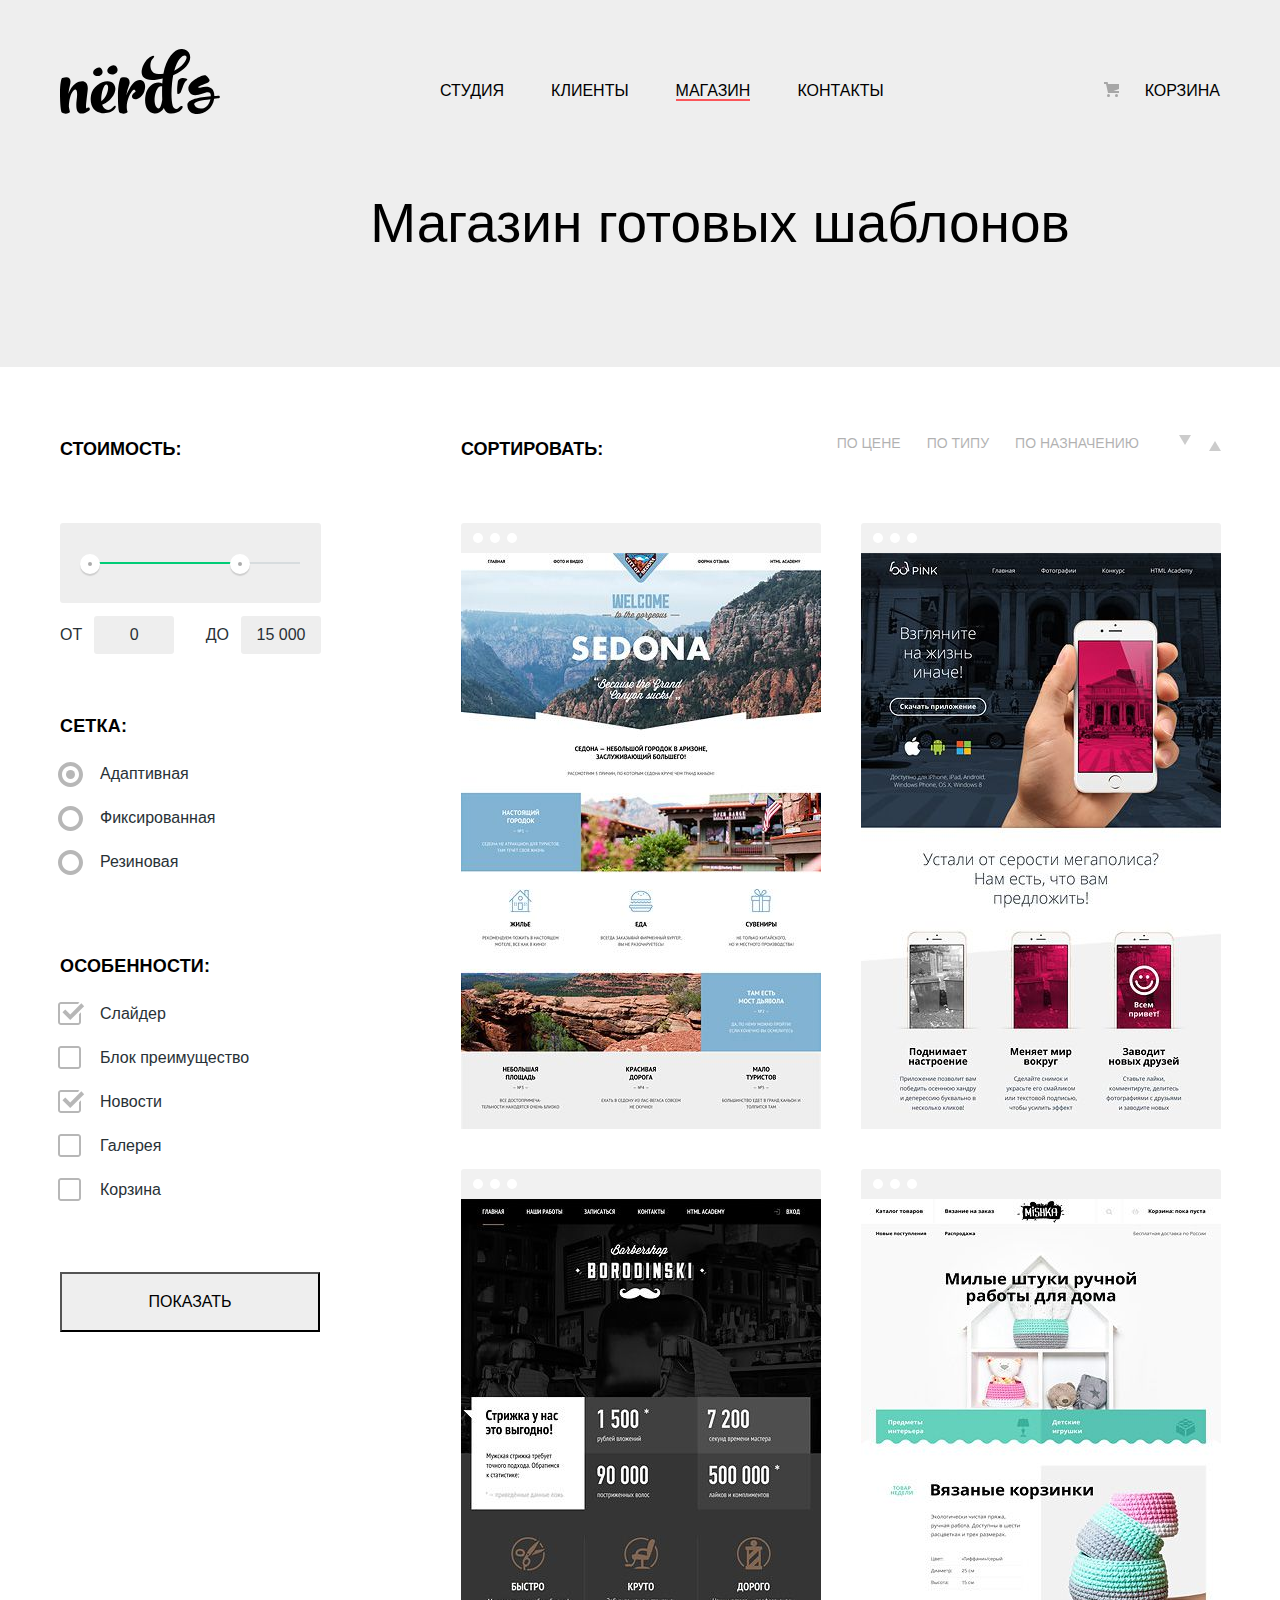
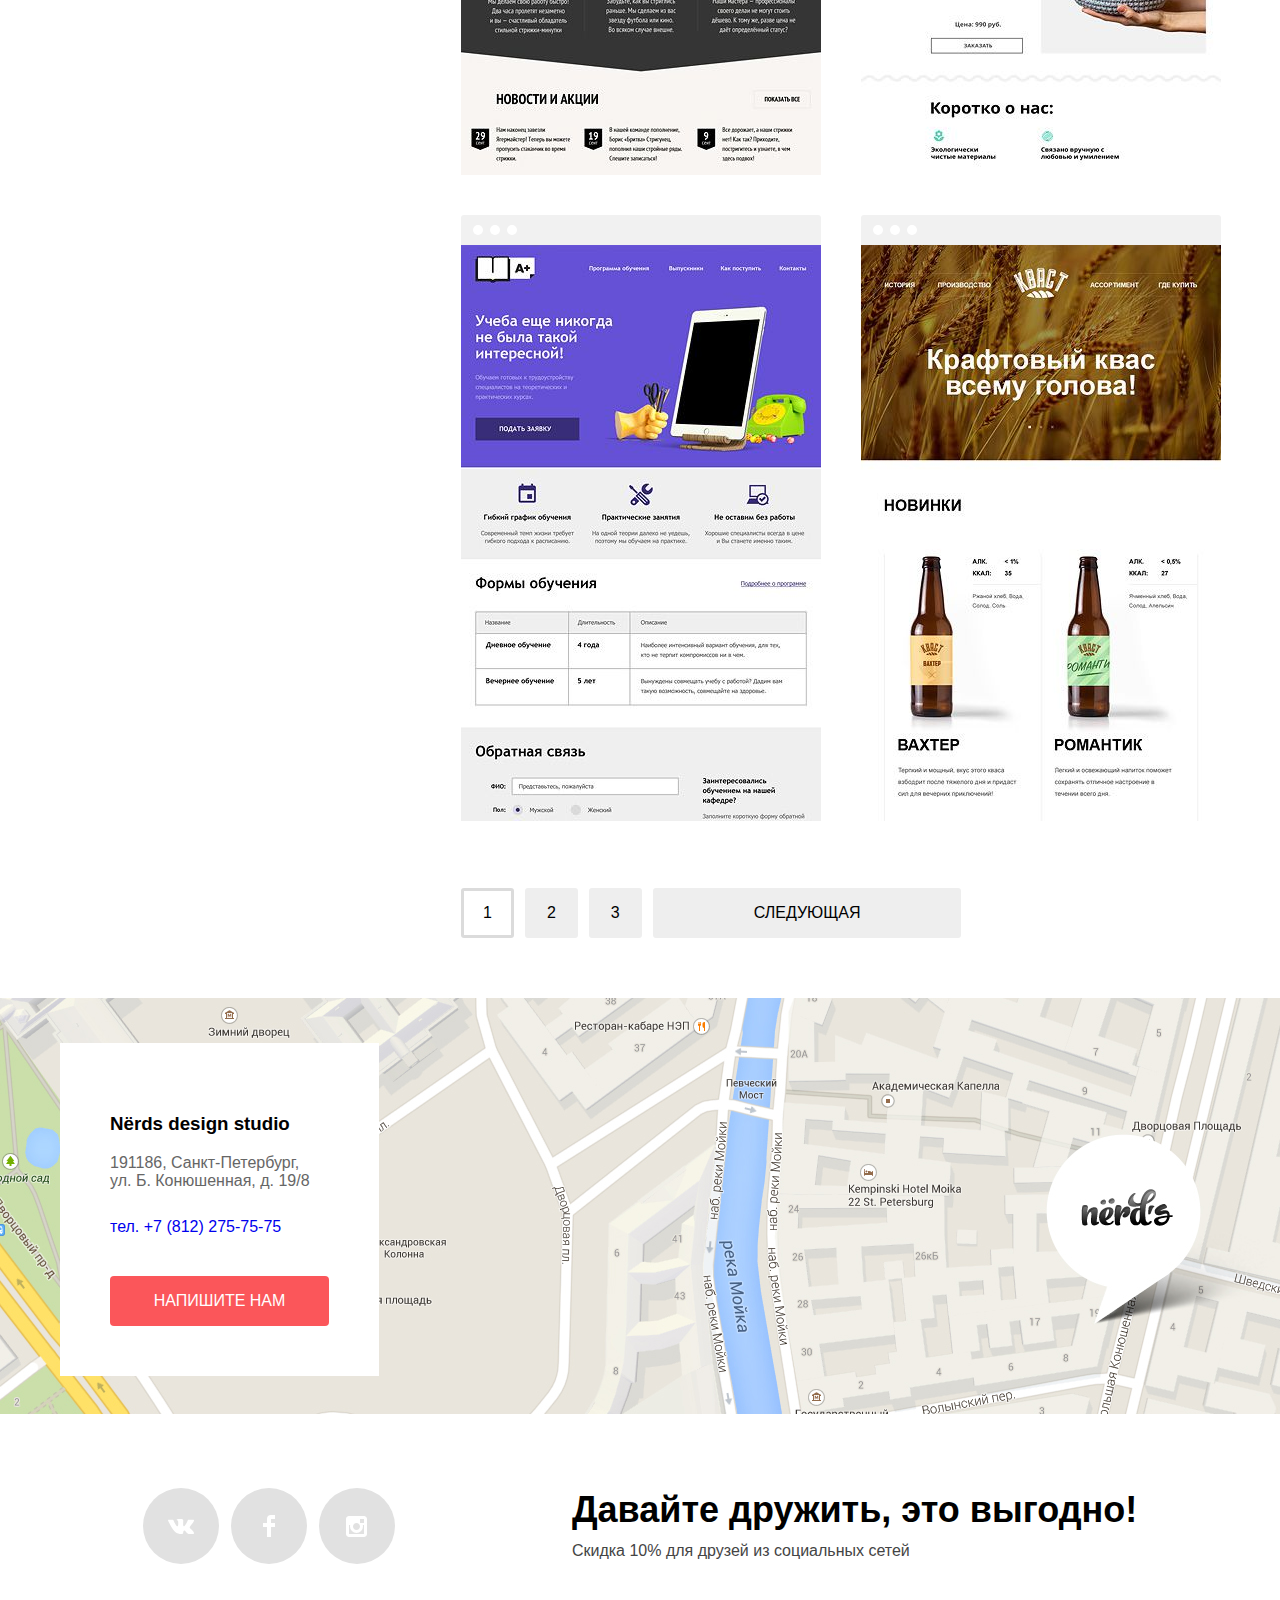
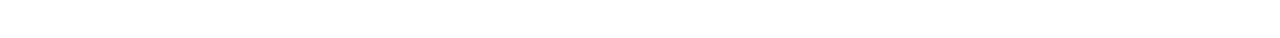
==== catalog.html @ e7845a6a "Добавила script" ====
<!DOCTYPE html>
<html lang="ru">
  <head>
    <meta charset="utf-8">
    <link rel="stylesheet" href="css/normalize.css">
    <link rel="stylesheet" href="css/styles.css">
    <title>HTML Academy: Нёрдс</title>
  </head>
  <body>
    <header class="main-header">
      <div class="container">
        <nav class="main-navigation">
          <a href="index.html" class="main-logo">
            <img class="logo" src="img/nerds-logo.svg" width="160" height="65" alt="Логотип Нердс">
          </a>
          <ul class="links">
            <li><a class="links-item" href="#">Студия</a></li>
            <li><a class="links-item" href="#">Клиенты</a></li>
            <li><a class="links-item-active">Магазин</a></li>
            <li><a class="links-item" href="#">Контакты</a></li>
          </ul>
          <a class="links-item cart" href="#">Корзина </a>
        </nav>
      </div>
    </header>
    
    <main>
    
      <div class="container-title">
        <div class="container">
        <h1 class="title">Магазин готовых шаблонов</h1>
        </div>
      </div>

      <section class="measure-section">
        <div class="container">
          
          <div class="measure">
            <form method="get" action="https://echo.htmlacademy.ru">
              <fieldset class="filter-item">
                <legend>Стоимость:</legend>
                <div class="range-filter">
                  <div class="range-controls">
                    <div class="scale">
                      <div class="bar"></div>
                    </div>
                    <div class="toggle toggle-min"></div>
                    <div class="toggle toggle-max"></div>
                  </div>
                  <div class="price-controls">
                    <label class="min-price">от<input name="min-price" type="text" value="0"></label>
                    <label class="max-price">до<input name="max-price" type="text" value="15 000"></label>
                  </div>
                </div>
              </fieldset>

            <form class="form" action="https://echo.htmlacademy.ru" method="post">
              <fieldset class="selection">
                <legend class="selection-title">Сетка:</legend>

                <ul>
                  <li class="filter-option">
                    <input type="radio" name="grid" value="adaptive" id="filter-adaptive" checked class="visually-hidden filter-input filter-input-radio">
                    <label for="filter-adaptive" class="grid selection-features">
                    Адаптивная</label>
                  </li>
                
                  <li class="filter-option">            
                    <input type="radio" name="grid" value="fixed" id="filter-fixed" class="visually-hidden filter-input filter-input-radio">
                    <label for="filter-fixed" class="grid selection-features">
                    Фиксированная</label>
                  </li>
                
                  <li class="filter-option">
                    <input type="radio" name="grid" value="rubber" id="filter-rubber" class="visually-hidden visually-hidden filter-input filter-input-radio">
                    <label for="filter-rubber" class="grid selection-features">
                    Резиновая</label>
                  </li>
                </ul>
              </fieldset>

              <fieldset class="selection">
                <legend class="selection-title">Особенности:</legend>
                
                <ul>
                  <li class="filter-option">
                    <input type="checkbox" name="feature" value="slider" id="filter-slider" class="visually-hidden filter-input filter-input-checkbox" checked>

                    <label for="filter-slider" class="features selection-features">Слайдер</label>
                  </li>
                
                  <li class="filter-option">
                    <input type="checkbox" name="feature" value="advantage" id="filter-advantage" class="visually-hidden filter-input filter-input-checkbox">
                    <label for="filter-advantage" class="features selection-features">Блок преимущество</label>
                  </li>
                  
                  <li class="filter-option">
                    <input type="checkbox" name="feature" value="news" id="filter-news" class="visually-hidden filter-input filter-input-checkbox" checked >
                    <label for="filter-news" class="features selection-features">Новости</label>
                  </li>

                  <li class="filter-option">
                    <input type="checkbox" name="feature" value="gallery" id="filter-gallery" class="visually-hidden filter-input filter-input-checkbox">
                    <label for="filter-gallery" class="features selection-features">Галерея</label>
                  </li>

                  <li class="filter-option">
                    <input type="checkbox" name="feature" value="cart" id="filter-cart" class="visually-hidden filter-input filter-input-checkbox">
                    <label for="filter-cart" class="features selection-features">Корзина</label>
                  </li>
                </ul>
                
              </fieldset> 
              <button class="form-button">Показать</button>
            </form>
          </div>

          <div class="site-cards">
            <div class="sort">
              <h2 class="selection-title">Сортировать:</h2>
              <div class="sort-links">
                
                <ul class="sort-features">
                  <li>по цене</li>
                  <li>по типу</li>
                  <li>по назначению</li>
                </ul>
                
                <ul class="arrow">
                  <li><a href="#" class="arrow-bottom" aria-label="Сортировка по убыванию"></a></li>
                  <li><a href="#" class="arrow-top" aria-label="Сортировка по возрастанию"></a></li>
                </ul>

              </div>
            </div>

            <h2 class="visually-hidden">Готовые шаблоны</h2>
            <div class="site-examples">
              <div class="site-examples-item">
                <img src="img/preview-sedona.jpg" width="360" height="576" alt="sedona">
                <div class="site-hover">
                  <a href="#">Sedona</a>
                  <p>Информационный сайт<br>
                  для туристов</p>
                  <button class="main-button" type="button">9 900 руб.</button>
                </div>
              </div>
              <div class="site-examples-item"> 
                <img src="img/preview-pink.jpg" width="360" height="576" alt="pink">
                <div class="site-hover">
                  <a href="#">Pink App</a>
                  <p>Продуктивный лендинг<br>
                  приложения для iOS и Android</p>
                  <button class="main-button" type="button">9 900 руб.</button>
                </div>
              </div>
              <div class="site-examples-item">
                <img src="img/preview-barbershop.jpg" width="360" height="576" alt="borodinski">
                <div class="site-hover">
                  <a href="#">Barbershop</a>
                  <p>Сайт салона красоты.<br>
                  Для мужчин, да.</p>
                  <button class="main-button" type="button">9 900 руб.</button>
                </div>
              </div>
              <div class="site-examples-item">
                <img src="img/preview-mishka.jpg" width="360" height="576" alt="mishka">
                <div class="site-hover">
                  <a href="#">Mishka</a>
                  <p>Интернет магазин<br>
                  вязанных игрушек</p>
                  <button class="main-button" type="button">9 900 руб.</button>
                </div>
              </div>
              <div class="site-examples-item">
                <img src="img/preview-aplus.jpg" width="360" height="576" alt="a+">
                <div class="site-hover">
                  <a href="#">A Plus</a>
                  <p>Лендинг курсов повышения<br>
                  квалификации</p>
                  <button class="main-button" type="button">9 900 руб.</button>
                </div>
              </div>
              <div class="site-examples-item">
                <img src="img/preview-kvast.jpg" width="360" height="576" alt="kvast">
                <div class="site-hover">
                  <a href="#">Кваст</a>
                  <p>Промо-сайт производителя<br>
                  крафтового кваса</p>
                  <button class="main-button" type="button">9 900 руб.</button>
                </div>
              </div>
            </div> 

            <ul class="pagination">
              <li class="page carrent"><a href="#1">1</a></li>
              <li class="page"><a href="#2">2</a></li>
              <li class="page"><a href="#3">3</a></li>
              <li class="page next"><a href="#next">Следующая</a></li>
            </ul>

          </div>       
                  
        </div>
      </section>

      <section class="map-section">                
        <div class="container">
          <div class="map-textbox">
            <h3>Nёrds design studio</h3>
            <p>191186, Санкт-Петербург,<br> 
                ул. Б. Конюшенная, д. 19/8</p>
            <a href="#" >тел. +7 (812) 275-75-75</a>
            <a class="main-button login-link" href="#">Напишите нам</a>
          </div>
        </div>
      </section>
    
    </main>

    <footer>
      <div class="container">
        <div class="bottom-footer">
          <ul class="footer-icon">
            <li>
              <a href="#" aria-label="Вконтакте">
                <img src="img/vk-icon.svg" width="26" height="15" alt="Vkontake">
              </a>
            </li>
            <li>
              <a href="#" aria-label="Фейсбук">
                <img src="img/fb-icon.svg" width="12" height="22" alt="Facebook">
              </a>
            </li>
            <li>
              <a href="#" aria-label="Инстаграм">
                <img src="img/insta-icon.svg" width="21" height="21" alt="instagram">
              </a>
            </li>
          </ul>
          <div class="footer-text">
            <h2>Давайте дружить, это выгодно!</h2>
            <p>Скидка 10% для друзей из социальных сетей</p>
          </div>
        </div>
      </div>
    </footer>
    <div class="popup">
      <div class="popup-top">
        <p>Напишите нам</p>
        <a href="#" class="close-cross-button"></a>
        <span class="visually-hidden">Закрыть<span>
      </div>
      <form class="popup-form" action="https://echo.htmlacademy.ru" method="post">
        <div>
          <label for="user-name">Ваше имя:</label>
          <input class="popup-field name" id="user-name" type="text" name="name" placeholder="Имя Фамилия" required>
        </div>
        <div>
          <label for="user-email">Ваш e-mail:</label>
          <input class="popup-field email" id="user-email" type="email" name="email" placeholder="email@example.com" required>
        </div>
        <div>
          <label for="user-text">Текст письма:</label>
          <textarea class="popup-field text" name="comment" id="user-text" rows="5" placeholder="В свободной форме" required></textarea>
        </div>
        <button type="submit"class="main-button">Отправить</button>
      </form>      
    </div>
  </body>
  <script src="js/script.js"></script>
</html>
---- css/styles.css ----
@font-face {
  font-family: "Roboto";
  src: url("fonts/roboto.woff2") format("woff2");
  src: url("fonts/roboto.woff") format("woff");
  font-weight: normal;
  font-style: normal;
}

@font-face {
  font-family: "Roboto";
  src: url("fonts/robotomedium.woff2") format("woff2");
  src: url("fonts/robotomedium.woff") format("woff");
  font-weight: 500;
  font-style: normal;
}

@font-face {
  font-family: "Roboto";
  src: url("fonts/robotobold.woff2") format("woff2");
  src: url("fonts/robotobold.woff") format("woff");
  font-weight: bold;
  font-style: normal;
}

body {
  font-family: "Roboto", Arial, sans-serif;
  font-size: 16px;
  line-height: 24px;
  color: #000000;
  background-color: #ffffff;  
}

html { 
  box-sizing: border-box; 
}

*, *::before, *::after { 
  box-sizing: inherit; 
}

a {
  text-decoration: none
}

.main-header {
  background-color: #eeeeee;
  margin: 0 auto; 
}

.main-navigation {
  color: #000000;  
  text-transform: uppercase;
  font-weight: 500;
  display: flex;
  justify-content: space-between;
  padding-top: 49px;
  line-height: 30px;
  width: 1160px;
  margin: 0 auto;
  align-items: center;
}

.main-navigation li {
  list-style: none;
}

.main-logo {  
  width: 160px;
  height: 65px;
} 

.logo:hover,
.logo:focus {
  opacity: 0.8;
}

.logo:active {
  opacity: 0.3;
}

.links {
  display: flex;
  justify-content: space-between;
  flex-wrap: wrap;
  padding: 0;
  margin: 0 30px;
  
}

.links li {
  padding: 26px 0px 8px;
  align-items: center;
}

.links li:not(:last-child) {
  padding-right: 47px;
}

.links-item {
  color: #000000;
}

.links-item:hover{
  color: #fb565a;
}

.links-item:active {
  color: rgba(0, 0, 0, 0.3);
}

.links-item-active {
  border-bottom: 2px solid #fb565a;
  color: inherit;
}

.cart {
  padding:26px 0 8px 41px;
  position: relative;

}

.cart::before {
  position: absolute;
  content: "";
  width: 15px;
  height: 15px;
  background-image: url(../img/cart-icon.svg);
  background-repeat: no-repeat;
  top: 32px;
  left: 0px;
}

.container {
  margin: 0 auto;
  width: 1160px;
}

.slider-background {
  background-color: #eeeeee;
}

.slider-section {
  display: block;
  width: 1160px;
  margin: 0 auto;
  margin-bottom: 80px;
  position: relative;
}

.slider-controls label {
  display: inline-block;
  width: 18px;
  height: 18px;
  margin-right: 17px;

  vertical-align: top;

  background-color: transparent;
  border: 10px solid #ffffff;
  border-radius: 50%;
  cursor: pointer;
  position: relative;
}

.slider-controls label::after {
  content: "";

  position: absolute;
  top: -5px;
  left: -5px;

  width: 10px;
  height: 10px;

  background-color: transparent;
  border: 3px solid #c1c1c1;
  border-radius: 50%;
}

.slider-controls {
  position: absolute;
  bottom: 92px;
  left: 500px;
  z-index: 20;
  
  font-size: 0;
}

.slide {
  display: none;
}

#product-1:checked ~ .slider-background #slide1,
#product-2:checked ~ .slider-background #slide2,
#product-3:checked ~ .slider-background #slide3 {
  display: block;
}

.slider-description {
  padding-top: 67px;
}

.slider-box {
  display: flex;
  padding-top: 85px;
}

.slider-title {
  color: #000000;  
  font-weight: 500;
  font-size: 55px;
  line-height: 55px;
  padding: 0px;
  margin: 0px;
}

.slider-title.phone {
  width: 376px;
}

.slider-title.pc {
  width: 515px;
}

.slider-title.gadget {
  width: 408px;
}

.slider-text {
  color: #283136;
  padding-top: 28px;
  padding-bottom: 35px;
  margin: 0px;
}

.slider-text.phone {
  width: 361px;
}

.slider-text.pc {
  width: 409px;
}

.slider-text.gadget {
  width: 343px;
}

.main-button {
  font-weight: 500;
  display: inline-block;
  padding: 16px 39px;
  line-height: 18px;
  background-color: #fb565a;
  text-transform: uppercase;
  color: white;
  border-radius: 4px;
  text-align: center;
}

.site-hover .main-button {
  border-radius: 4px;
}

.slider-box a {
  background-color: #fb565a;
}

.slider-box a:hover,
.slider-box a:focus {
  background-color: #e74246;
}

.slider-box a:active {
  background-color: #d7373b;
  color: rgba(255, 255, 255, 0.3);
  box-shadow: 0 3 0 0 rgba(0, 1, 1, 0.1);
}

.goods {
  display: flex;
  justify-content: space-between;
  padding: 0;
  width: 1160px;
  margin: 0 auto;
}

.web-sites,
.app,
.presentation {
  width: 300px;
}

.goods-image {
  margin-bottom: 26px;
}

.goods li {
  list-style-type: none;
}

.goods-title {
  font-weight: bold;
  font-size: 24px;
  line-height: 30px;
  text-transform: uppercase;
  margin: 0;
}

.goods-text {
  color: #283136;
  padding: 20px 40px 0px 0px;
  margin: 0;
  padding-bottom: 35px;
}

.goods a {
  font-weight: 500;
  line-height: 18px;
  text-align: center;
  color:#ffffff;
  text-transform: uppercase;
  margin-bottom: 35px;
}

.web-sites a {
  background-color: #fb565a;
}

.web-sites a:hover,
.web-sites a:focus {
  background-color: #e74246;
}

.web-sites a:active {
  background-color: #d7373b;
  color: rgba(255, 255, 255, 0.3);
  box-shadow: 0 3 0 0 rgba(0, 1, 1, 0.1);
}

.app a {
  background-color: #00ca74;
}

.app a:hover,
.app a:focus {
  background-color: #00bc6c;
}

.app a:active {
  background-color: #00aa62;
  color: rgba(255, 255, 255, 0.3);
  box-shadow: 0 3 0 0 rgba(0, 1, 1, 0.1);
}

.presentation a {
  background-color: #efc84a;
}

.presentation a:hover,
.presentation a:focus {
  background-color: #eab534;
}

.presentation a:active {
  background-color: #e5a722;
  color: rgba(255, 255, 255, 0.3);
  box-shadow: 0 3 0 0 rgba(0, 1, 1, 0.1);
}

.visually-hidden:not(:focus):not(:active) {
  position: absolute;
  width: 1px;
  height: 1px;
  margin: -1px;
  border: 0;
  padding: 0;
  white-space: nowrap;
  clip-path: inset(100%);
  clip: rect(0 0 0 0);
  overflow: hidden;
}

.about {
  display: flex;
  justify-content: space-between;
  padding: 80px 0px;
  width: 1160px;
  margin: 0 auto;
}

.about-text {
  width: 650px;
}

.about-text h3 {
  font-size: 45px;
  line-height: 45px;
  font-weight: 500;
  margin: 0px;
  padding-bottom: 35px;
  padding-top: 40px;
}

.about-text p {
  color: #283136;
  width: 614px;
  margin: 0px;
  padding-bottom: 47px;
}

.about-text h4 {
  margin: 0;
  font-weight: bold;
  text-transform: uppercase;
}
.order {
  padding: 0;
  margin:0;
}

.order li {
  list-style-type: none;
  padding-top: 30px;
  margin: 0;
  align-items: center;
}

.line li {
  display: flex;
}
.order li:before {
  content: "";
  width: 25px;
  height: 2px;
  background: #fb565a;
  margin-right: 10px;
}

.about-numbers {
  width: 360px;
}

.about-numbers img {
  margin-bottom: 41px;
}

.about-numbers p {
  font-weight: bold;
  text-align: center;
  text-transform: uppercase;
  margin: auto;
  margin-bottom: 49px;
}

.table-values td {
  font-weight: bold;
  font-size: 35px;
  line-height: 45px;
  padding-right: 25px;
  padding-bottom: 27px;
}

.table-features td {
  line-height: 18px;
  color: #283136;
}

.partners {  
  width: 1160px;
  margin: 0 auto;
  margin-bottom: 80px;
  position: relative;
}

.partners-links {
  height: 180px;
  display: flex;
  justify-content: space-between;
  align-items: center;
  padding: 0px 43px 0px 31px;
  border-top: 2px solid rgba(0, 0, 0, 0.1);
  border-bottom: 2px solid rgba(0, 0, 0, 0.1);
}

.partners-links a {
  opacity: 0.2;
  position: relative;
}

.partners-links a:hover,
.partners-links a:focus {
  opacity: 1;
}

.partners-links a:active {
  opacity: 0.1;
}

.partners-links a:not(:first-child):before {
  content: "";

  position: absolute;
  top: 20px;
  left: -45px;

  width: 2px;
  height: 52px;

  background-color: rgba(0, 0, 0, 0.4);
}


footer {
  margin: 0 auto;
  position: relative;
}

.map-section {
  position: relative;
  height: 416px;
  background: url(../img/map.jpg) no-repeat;
  background-size: cover;
}

.map-section .container {
  position: relative;
}

.map-section img { 
  width: 100%;
  height: auto;
}

.map-textbox {
  position: absolute;
  top: 45px;
  padding: 50px 50px;
  background-color: white;
  width: 319px;
}

.map-textbox .main-button {
  width: 100%;
}

/*.map-section img:last-of-type{
  position: absolute;
  top: 2450px;
  left: 800px;*/
}

.map-textbox h3 {
  font-size: 18px;
  line-height: 30px;
  font-weight: bold;
  text-transform: uppercase;
  margin: 0px;
  padding-bottom: 32px;
}

.map-textbox p {
  line-height: 18px;
  margin: 0px;
  color: #666666;
  padding-bottom: 25px;
}

.map-textbox a:last-of-type {
  margin-top: 37px;
}

.bottom-footer {
  display: flex;
  justify-content: space-around;
  width: 1160px;
  margin: 0 auto;
}

.footer-icon {  
  list-style: none;
  padding: 0;
  margin: 0;
  display: flex;
  align-items: center;
}

.footer-icon li { 
  height: 76px;
  width: 76px; 
  background-color: #e1e1e1;
  margin-right: 12px;
  border-radius: 50%;
  justify-content: center;
  align-items: center;
}

.footer-icon a {
  display: flex;
  justify-content: center;
  align-items: center;
  padding: 0;
  margin: 0;
  height: 76px;
  width: 76px;
}

.footer-icon li:hover,
.footer-icon li:focus {
  background-color: #e74246;
}

.footer-icon li:active {
  background-color: #d7373b;
  box-shadow: 0 3 0 0 rgba(0, 1, 1, 0.1);
}

.footer-icon img:active {
  opacity: 0,3;
}

.footer-text {
  text-align: left;
  align-self: center;
}

.footer-text h2 {
  font-size: 36px;
  line-height: 36px;
  font-weight: bold;
  padding: 78px 0px 12px;
  margin: 0;
}

.footer-text p {
  line-height: 22px;
  color: #444444;
  padding-bottom: 76px;
  margin: 0;
}

.popup {
  position: fixed;
  right: 0px;
  bottom: 950px;
  background-color: #ffffff;
  width: 960px;
  height: 590px;
  padding: 73px 100px 0px;
  margin: 0 auto;
  position: relative;
  box-shadow: 0px 20px 40px rgba(0, 1, 1, 0.75);
  display: none;
}

.popup-top {
  display: flex;
  justify-content: space-between;
}

.close-cross-button::before {
  position: absolute;
  content: "";
  top: 78px;
  left: 849px;
  width: 21px;
  height: 21px;
  background-image: url("../img/close-cross.svg");
  background-repeat: no-repeat;
  opacity: 0.3;
}

.close-cross-button:hover::before,
.close-cross-button:focus::before {
  opacity: 1;
}

.close-cross-button:active::before {
  opacity: 0.1;
}

.popup-form {
  display: flex;
  flex-wrap: wrap;
  flex-direction: row;
}

.popup-form label {
  display: block;
}

.popup p {
  font-weight: 500;
  font-size: 45px;
  line-height: 45px;
  padding-bottom: 49px;
  margin: 0;
}

.popup label {
  font-weight: bold;
  line-height: 18px;
}

.popup-field {
  color: #444444;
  line-height: 18px;
  border: 2px solid #d7dcde;
  padding: 16px;
}

.popup-field::placeholder {
  color: rgba(68, 68, 68, 0.5)

}

.popup-field:hover {
  border-color: #b4b9bb;
}

.popup-field:focus {
  border-color: #000000;
  outline: none;
}

.popup-field:invalid {
  border-color: #e74246;
  color: #e74246;
}

.name, .email {
  width: 360px;
  height: 50px;
  margin: 12px 0px 36px 0px;
}

.name {
  margin-right: 38px;
}

.text {
  width: 760px;
  height: 118px;
  margin-top: 12px;
  margin-bottom: 45px;
  resize: none;
}

.modal-show {
  display: block;
}

.container-title {
  background-color: #eeeeee;
  padding: 0 140px;
  margin-bottom: 67px;
}

.title {
  font-size: 55px;
  line-height: 55px;
  text-align: center;
  font-weight: 500;
  padding-top: 82px;
  padding-bottom: 116px;
  background-color: #eeeeee;
  width: 1160px;
  margin: 0 auto;
}

.selection-title {
  color: #000000;
  font-size: 18px;
  line-height: 30px;
  font-weight: bold;
  text-transform: uppercase;
  margin: 0;
}

.visually-hidden:not(:focus):not(:active),
input[type="checkbox"].visually-hidden,
input[type="radio"].visually-hidden {
  position: absolute;

  width: 1px;
  height: 1px;
  margin: -1px;
  border: 0;
  padding: 0;

  white-space: nowrap;

  clip-path: inset(100%);
  clip: rect(0 0 0 0);
  overflow: hidden;
}

.measure {
  margin-right: 140px;
}

.measure-section .container {
  display: flex;
}

.measure .selection-title {
  letter-spacing: 0.18px;
}

.measure h3 {
  padding-bottom: 56px;
  margin: 0;
}

.filter-item {
  margin: 0;
  padding: 0;  
  border: none;  
}

.range-filter {
  width: 261px;
  margin-top: 59px;
}

.filter-item legend {
  font-size: 18px;
  line-height: 30px;
  text-transform: uppercase;
  font-weight: bold;
}

.range-controls {
  position: relative;
  
  height: 80px;
  margin-bottom: 13px;
  padding-top: 39px;
  padding-right: 21px;
  padding-left: 21px;
  
  background-color: #eeeeee;
  
  border-radius: 3px;
}

.range-controls .scale {
  height: 2px;

  background: #d7dcde;
}

.range-controls .bar {
  width: 70%;
  height: 2px;

  background: #00cc76;
}

.range-controls .toggle {
  box-sizing: content-box;
  position: absolute;
  top: 31px;
  left: 0;
  
  width: 4px;
  height: 4px;
  padding: 0;

  border: 8px solid #ffffff;
  background-color: #ababab;
  box-shadow: 0 2px 1px 0 #cfcfcf;
  border-radius: 50%;
}

.range-controls .toggle-min {
  left: 20px;
}

.range-controls .toggle-max {
  left: 170px;
}

.price-controls {
  font-size: 0;
}

.price-controls label {
  display: inline-block;
  width: 50%;
  
  font-size: 16px;
  line-height: 22px;
  text-transform: uppercase;
  color: #283136;
}

.price-controls input {
  width: 80px;
  padding: 8px 10px;
  margin-left: 12px;
  
  font-family: Roboto, Arial, sans-serif;
  font-size: 16px;
  line-height: 22px;
  text-align: center;
  color: #283136;
  
  border: none;
  border-radius: 3px;
  background: #eeeeee;
}

.max-price {
  text-align: right;
}

.selection {
  border: none;
  display: flex;
  flex-direction: column;
  margin: 0;
  margin-top: 57px;
  padding: 0px;
}

.selection .selection-title {
  padding-bottom: 21px;
}

.selection label {
  position: relative;
}

fieldset li{
  list-style-type: none;
}

.filter-input-checkbox + label::before {
  content: "";
  position: absolute;
  left: -42px;
  top: 5;

  width: 23px;
  height: 23px;

  background-image: url("../img/checkbox-off.svg");
  background-repeat: no-repeat;
  background-position: 0 0;

  opacity: 0.4
}

.filter-input-checkbox:checked + label::before {
  content: "";

  position: absolute;
  left: -42px;
  top: 5;

  width: 27px;
  height: 23px;
  
  background-image: url("../img/checkbox-on.svg");
  background-repeat: no-repeat;
  background-position: 0 0;

  opacity: 0.4
}

.filter-input-radio + label::before {
  content: "";

  position: absolute;
  left: -42px;
  top: -3px;

  width: 25px;
  height: 25px;
  
  background-image: url("../img/radio-off.svg");
  background-repeat: no-repeat;
  background-position: 0 0;

  opacity: 0.4;
}

.filter-input-radio:checked + label::before {
  content: "";

  position: absolute;
  top: -3px;
  left: -42px;

  width: 25px;
  height: 25px;

  background-image: url("../img/radio-on.svg");
  background-repeat: no-repeat;
  background-position: 0 0;

  opacity: 0.4;
}

.filter-input:hover + label::before{
  opacity: 1
}

.filter-input:checked:hover + label::before{
  opacity: 1
}

.filter-input:disabled + label::before {
  opacity: 0.1;
}

.selection-features {
  color: #283136;
  line-height: 20px;
  position: relative;  
}

.selection-features:disabled {
  color: rgba(40, 49, 54, 0.3);
}

.selection li {
  padding-bottom: 20px;
} 

.selection ul {
  margin: 0;
}

.form-button {
  font-weight: 500;
  display: inline-block;
  color: #000000;
  background-color: #eeeeee;
  line-height: 18px;
  text-align: center;
  text-transform: uppercase;
  padding: 19px 0px;
  width: 260px;
  margin-top: 50px;
}

.form-button:hover,
.form-button:focus {
  background-color: #dfdfdf;
}

.form-button:active {
  color: rgba(0, 0, 0, 0.3);
  background-color:#d5d5d5;
  box-shadow: 0 3 0 0 rgba(0, 1, 1, 0.1);
}

.sort {
  display: flex;
  justify-content: space-between;
  padding-bottom: 59px;
}

.sort-links {
  display: flex;
  justify-content: space-between;
  text-transform: uppercase;
}

.sort-features {
  list-style: none;
  display: flex;
  margin: 0;
  padding: 0;
  line-height: 18px;
  font-size: 14px; 
}

.sort-features li {
  padding-right: 26px;
  opacity: 0.3;  
}

.sort-features li:last-child {
  padding-right: 0;
}

.sort-features li:hover,
.sort-features li:focus {
  opacity: 0.6;
} 

.sort-features li:active {
  opacity: 1;
} 

.arrow {
  display: flex;
  margin: 0;
}

.arrow li {
  list-style-type: none;
  opacity: 0.2; 
}

.arrow-bottom {
  display: inline-block;
  margin-right: 18px;
  width: 0;
  height: 0;
  border: 6px solid transparent;
  border-top: 10px solid black; 
}

.arrow-top {
  display: inline-block;
  width: 0;
  height: 0;
  border: 6px solid transparent;
  border-bottom: 10px solid black;
}

.arrow li:hover,
.arrow li:focus{
   opacity: 0.6;
} 

.arrow li:active {
  opacity: 1;
} 

.site-examples {
  display: flex;
  flex-wrap: wrap;
  justify-content: space-between;
  width: 760px;
}

.site-examples-item {
  padding-bottom: 33px;
  border-top: 30px solid #f1f1f1;
  border-radius: 3px;
  position: relative;  
}

.site-examples-item:hover {
  border-color: #4b4b4b;
}

.site-examples-item::after {
  content: "";
  height: 10px;
  width: 10px;
  background: #fff;
  border-radius: 50%;
  box-shadow: 17px 0 0 #fff, 34px 0 0 #fff;
  position: absolute;
  left: 12px;
  top: -20px;
}

.site-examples-item:hover .site-hover {
  display: block;

}

.site-hover a {
  color: #000000;
  font-size: 18px;
  line-height: 30px;
  text-align: center;
  font-weight: bold;
  text-transform: uppercase;
}

.site-hover a:hover,
.site-hover a:focus {
  color: #fb565a;
}

.site-hover a:active {
  color: rgba(0, 0, 0, 0.3);
}

.site-hover p {
  color: #666666;
  line-height: 18px;
  text-align: center;
}

.site-hover button:hover,
.site-hover button:focus {
  background-color: #e74246;
 }

.site-hover button:active {
  background-color: #d7373b;
  box-shadow: 0 3 0 0 rgba(0, 1, 1, 0.1);
 }

.site-hover {
  background-color: #eeeeee; 
  text-align: center;
  padding-top: 35px;
  padding-bottom: 43px;
  width: 360px;
  display: none;
  position: absolute;
  bottom: 40px;
}

.pagination {
  padding: 27px 0 60px 0;
  margin: 0;
  display: flex;
  flex-wrap: wrap;
  list-style-type: none;
}

.pagination a {
  display: block;
  padding: 16px 22px;
  color: #000000;
  font-weight: 500;
}

.page {
  background-color: #eeeeee;
  line-height: 18px;
  font-weight: 500;
  color: black;
  border-radius: 3px;
  margin-right: 11px;  
}

.page:last-child {
  margin-right: 0;
}

.page:hover,
.page:focus {
  background-color: #dfdfdf;
}

.page:active {
  background-color: #d5d5d5;
  border-top: #c1c1c1;
  color: rgba(0, 0, 0, 0.3);
}

.pagination a:active {
  opacity: 0.3;
}

.next {
  padding: 0 79px;
  text-transform: uppercase;
}

.carrent {
  outline: 3px solid #dbdbdb;
  outline-offset: -3px;
  background-color: white;
}
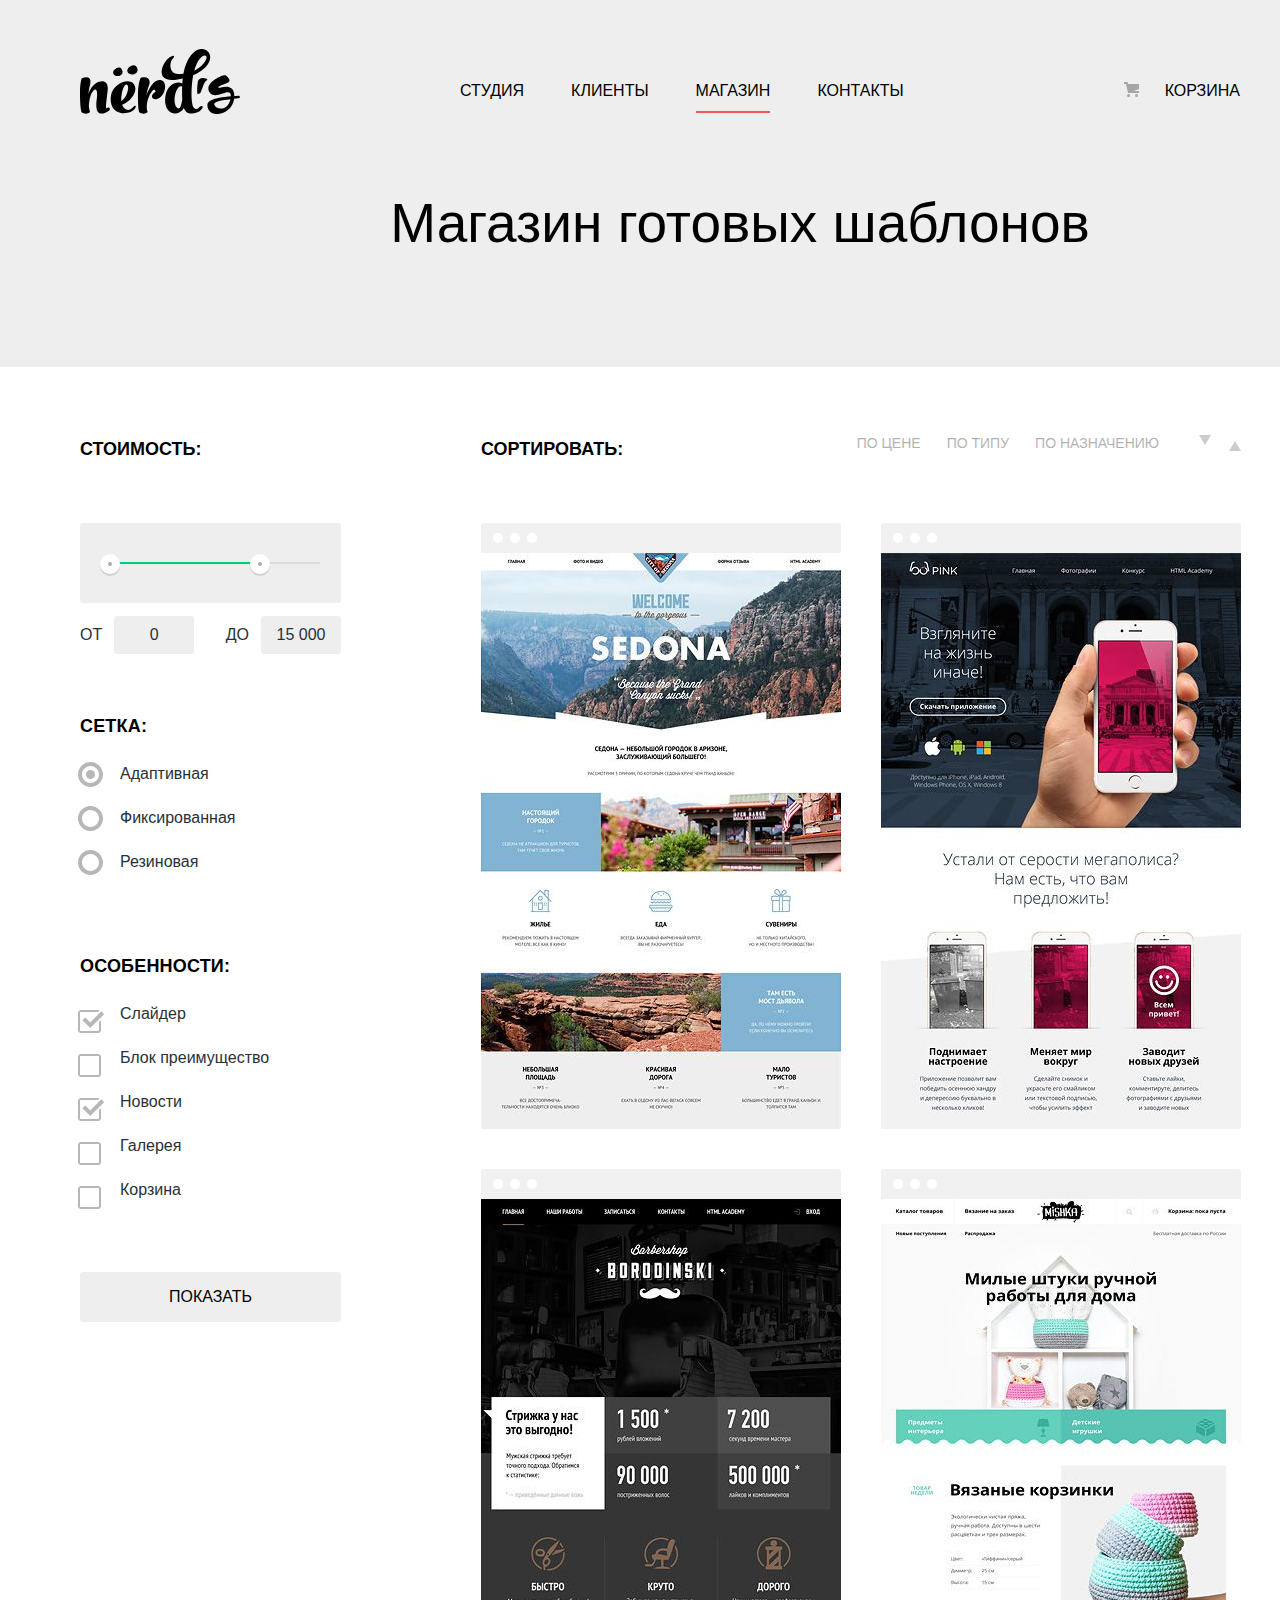
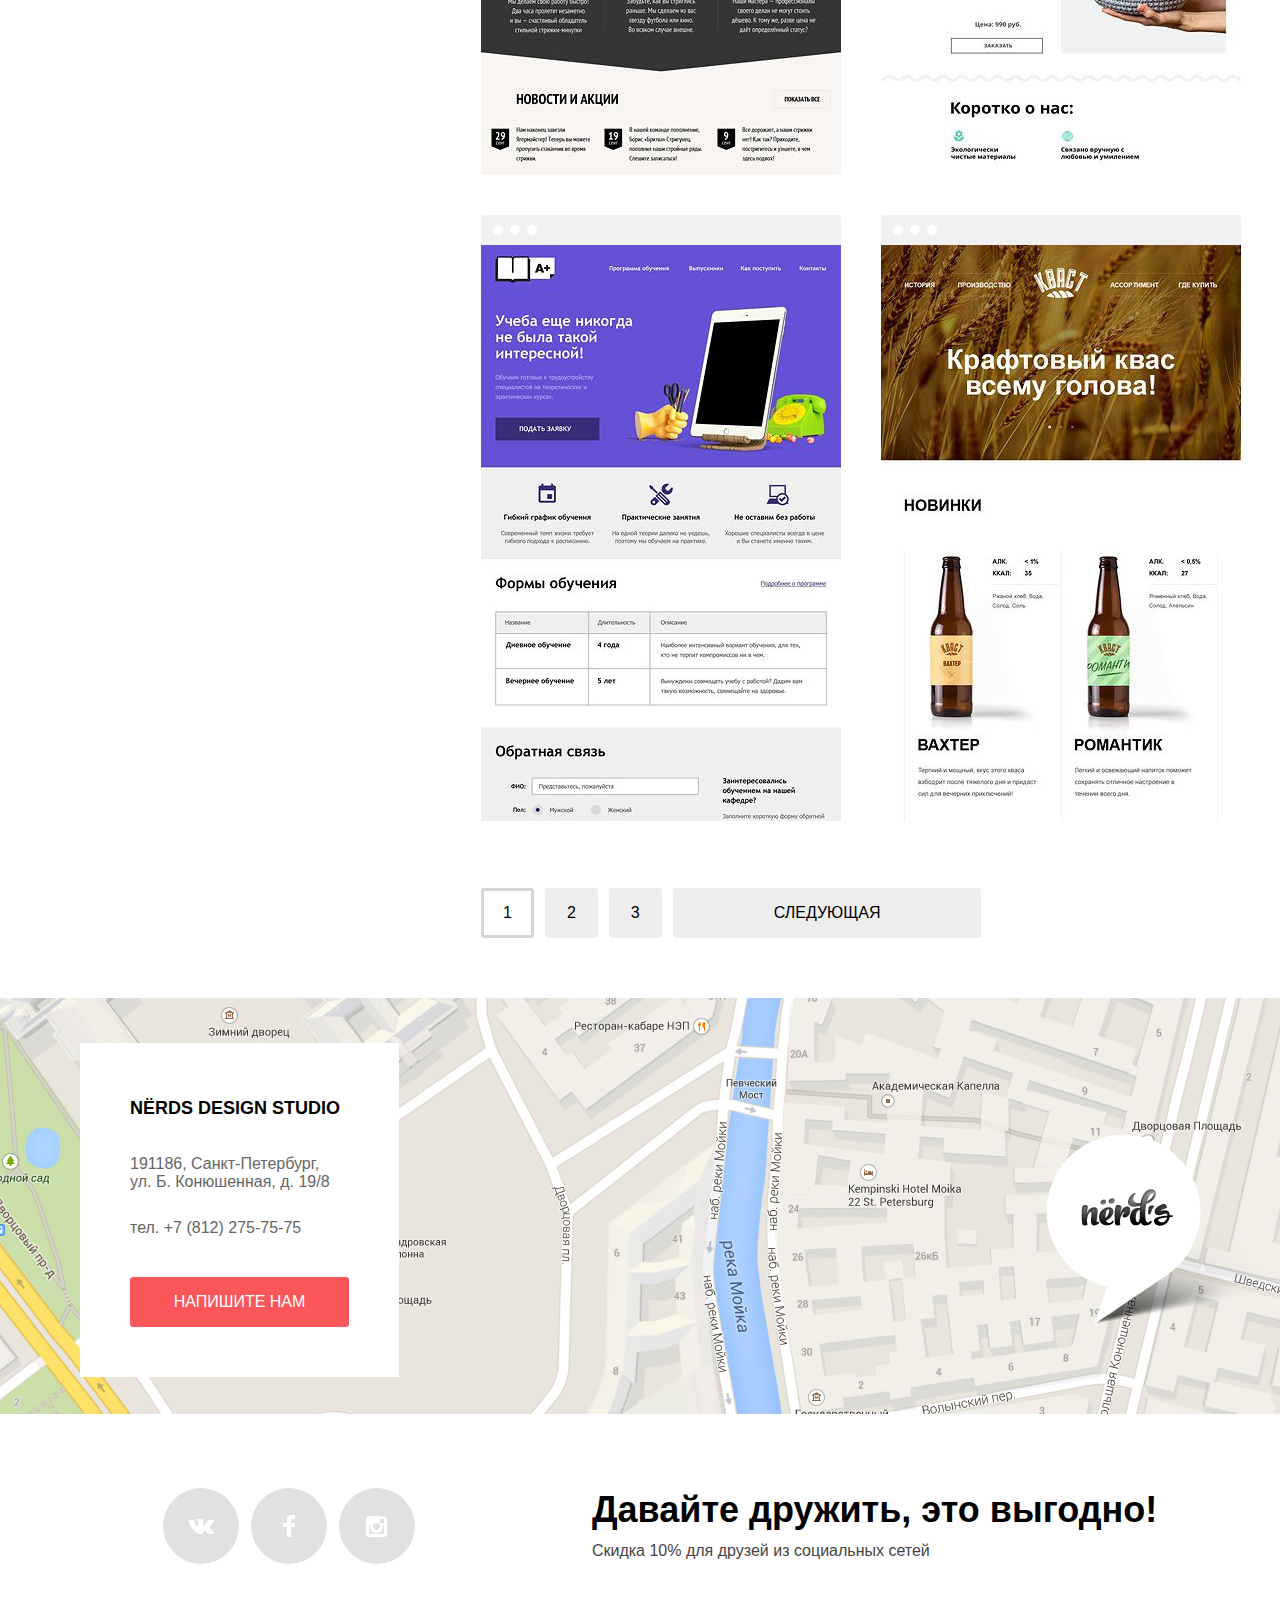
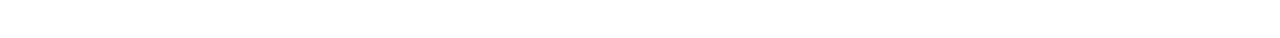
==== commit 00b707e2: "Стилизовано по стаилгайду, проверено по валидатору + прочие замечания" ====
--- a/catalog.html
+++ b/catalog.html
@@ -36,7 +36,7 @@
         <div class="container">
           
           <div class="measure">
-            <form method="get" action="https://echo.htmlacademy.ru">
+            <form method="get">
               <fieldset class="filter-item">
                 <legend>Стоимость:</legend>
                 <div class="range-filter">
@@ -53,8 +53,9 @@
                   </div>
                 </div>
               </fieldset>
-
-            <form class="form" action="https://echo.htmlacademy.ru" method="post">
+            </form>
+
+            <form class="form">
               <fieldset class="selection">
                 <legend class="selection-title">Сетка:</legend>
 
@@ -111,7 +112,7 @@
                 </ul>
                 
               </fieldset> 
-              <button class="form-button">Показать</button>
+              <button class="main-button form-button">Показать</button>
             </form>
           </div>
 
@@ -193,14 +194,13 @@
             </div> 
 
             <ul class="pagination">
-              <li class="page carrent"><a href="#1">1</a></li>
+              <li class="page current"><a href="#1">1</a></li>
               <li class="page"><a href="#2">2</a></li>
               <li class="page"><a href="#3">3</a></li>
               <li class="page next"><a href="#next">Следующая</a></li>
             </ul>
 
-          </div>       
-                  
+          </div>
         </div>
       </section>
 
@@ -249,7 +249,7 @@
       <div class="popup-top">
         <p>Напишите нам</p>
         <a href="#" class="close-cross-button"></a>
-        <span class="visually-hidden">Закрыть<span>
+        <span class="visually-hidden">Закрыть</span>
       </div>
       <form class="popup-form" action="https://echo.htmlacademy.ru" method="post">
         <div>
@@ -264,7 +264,7 @@
           <label for="user-text">Текст письма:</label>
           <textarea class="popup-field text" name="comment" id="user-text" rows="5" placeholder="В свободной форме" required></textarea>
         </div>
-        <button type="submit"class="main-button">Отправить</button>
+        <button type="submit" class="main-button">Отправить</button>
       </form>      
     </div>
   </body>
--- a/css/styles.css
+++ b/css/styles.css
@@ -44,7 +44,6 @@
 
 .main-header {
   background-color: #eeeeee;
-  margin: 0 auto; 
 }
 
 .main-navigation {
@@ -109,6 +108,7 @@
 }
 
 .links-item-active {
+  padding-bottom: 12px;
   border-bottom: 2px solid #fb565a;
   color: inherit;
 }
@@ -116,7 +116,6 @@
 .cart {
   padding:26px 0 8px 41px;
   position: relative;
-
 }
 
 .cart::before {
@@ -133,6 +132,7 @@
 .container {
   margin: 0 auto;
   width: 1160px;
+  padding: 0 20px;
 }
 
 .slider-background {
@@ -152,11 +152,9 @@
   width: 18px;
   height: 18px;
   margin-right: 17px;
-
   vertical-align: top;
-
   background-color: transparent;
-  border: 10px solid #ffffff;
+  border: 9px solid #ffffff;
   border-radius: 50%;
   cursor: pointer;
   position: relative;
@@ -164,25 +162,22 @@
 
 .slider-controls label::after {
   content: "";
-
   position: absolute;
   top: -5px;
   left: -5px;
-
   width: 10px;
   height: 10px;
-
   background-color: transparent;
   border: 3px solid #c1c1c1;
   border-radius: 50%;
+  display: none;
 }
 
 .slider-controls {
   position: absolute;
-  bottom: 92px;
-  left: 500px;
+  bottom: 98px;
+  left: 536px;
   z-index: 20;
-  
   font-size: 0;
 }
 
@@ -196,13 +191,24 @@
   display: block;
 }
 
+#product-1:checked ~ .slider-background label:first-child::after,
+#product-2:checked ~ .slider-background label:nth-child(2)::after,
+#product-3:checked ~ .slider-background label:last-child::after {
+  display: block;
+}
+
 .slider-description {
   padding-top: 67px;
+  margin-right: 55px;
 }
 
 .slider-box {
   display: flex;
-  padding-top: 85px;
+  padding-top: 10px;
+}
+
+.slider-box img {
+  margin-top: 9px;
 }
 
 .slider-title {
@@ -229,7 +235,7 @@
 .slider-text {
   color: #283136;
   padding-top: 28px;
-  padding-bottom: 35px;
+  padding-bottom: 40px;
   margin: 0px;
 }
 
@@ -248,32 +254,37 @@
 .main-button {
   font-weight: 500;
   display: inline-block;
-  padding: 16px 39px;
+  padding-top: 13px;
+  padding-bottom: 13px;
   line-height: 18px;
-  background-color: #fb565a;
   text-transform: uppercase;
   color: white;
-  border-radius: 4px;
+  border-radius: 3px;
   text-align: center;
-}
-
-.site-hover .main-button {
-  border-radius: 4px;
-}
-
-.slider-box a {
+  color: #ffffff;
+  outline: none;
+  border-width: 3px;
+  border-style: solid;
+}
+
+.slider-box .main-button {
+  border-color: #fb565a;
+  padding-right: 50px;
+  padding-left: 50px;
   background-color: #fb565a;
 }
 
-.slider-box a:hover,
-.slider-box a:focus {
+.slider-box .main-button:hover {
   background-color: #e74246;
-}
-
-.slider-box a:active {
+  border-color: #e74246;
+}
+
+.slider-box .main-button:active {
   background-color: #d7373b;
+  border-color: #d7373b;
+  border-top-color: #c3292e;
   color: rgba(255, 255, 255, 0.3);
-  box-shadow: 0 3 0 0 rgba(0, 1, 1, 0.1);
+  box-shadow: 0 3px 0 0 rgba(0, 1, 1, 0.1);
 }
 
 .goods {
@@ -313,58 +324,64 @@
   padding-bottom: 35px;
 }
 
-.goods a {
-  font-weight: 500;
-  line-height: 18px;
-  text-align: center;
-  color:#ffffff;
-  text-transform: uppercase;
-  margin-bottom: 35px;
-}
-
-.web-sites a {
+.goods .main-button {  
+  margin-bottom: 35px;  
+  padding-right: 37px;
+  padding-left: 38px;
+}
+
+.web-sites .main-button {
   background-color: #fb565a;
-}
-
-.web-sites a:hover,
-.web-sites a:focus {
+  border-color: #fb565a;
+}
+
+.web-sites .main-button:hover {
   background-color: #e74246;
-}
-
-.web-sites a:active {
+  border-color: #e74246;
+}
+
+.web-sites .main-button:active {
   background-color: #d7373b;
+  border-color: #d7373b;
+  border-top-color: #c3292e;
   color: rgba(255, 255, 255, 0.3);
-  box-shadow: 0 3 0 0 rgba(0, 1, 1, 0.1);
-}
-
-.app a {
+  box-shadow: 0 3px 0 0 rgba(0, 1, 1, 0.1);
+}
+
+.app .main-button {
   background-color: #00ca74;
-}
-
-.app a:hover,
-.app a:focus {
+  border: 3px solid #00ca74;
+}
+
+.app .main-button:hover {
   background-color: #00bc6c;
-}
-
-.app a:active {
+  border-color: #00bc6c;
+}
+
+.app .main-button:active {
   background-color: #00aa62;
+  border-color: #00aa62;
+  border-top-color: #009b56;
   color: rgba(255, 255, 255, 0.3);
-  box-shadow: 0 3 0 0 rgba(0, 1, 1, 0.1);
-}
-
-.presentation a {
+  box-shadow: 0 3px 0 0 rgba(0, 1, 1, 0.1);
+}
+
+.presentation .main-button {
   background-color: #efc84a;
-}
-
-.presentation a:hover,
-.presentation a:focus {
+  border-color: #efc84a;
+}
+
+.presentation .main-button:hover {
   background-color: #eab534;
-}
-
-.presentation a:active {
+  border-color: #eab534;
+}
+
+.presentation .main-button:active {
   background-color: #e5a722;
+  border-color: #e5a722;
+  border-top-color: #d09812;
   color: rgba(255, 255, 255, 0.3);
-  box-shadow: 0 3 0 0 rgba(0, 1, 1, 0.1);
+  box-shadow: 0 3px 0 0 rgba(0, 1, 1, 0.1);
 }
 
 .visually-hidden:not(:focus):not(:active) {
@@ -384,8 +401,6 @@
   display: flex;
   justify-content: space-between;
   padding: 80px 0px;
-  width: 1160px;
-  margin: 0 auto;
 }
 
 .about-text {
@@ -413,6 +428,7 @@
   font-weight: bold;
   text-transform: uppercase;
 }
+
 .order {
   padding: 0;
   margin:0;
@@ -423,11 +439,9 @@
   padding-top: 30px;
   margin: 0;
   align-items: center;
-}
-
-.line li {
-  display: flex;
-}
+  display: flex;
+}
+
 .order li:before {
   content: "";
   width: 25px;
@@ -466,8 +480,6 @@
 }
 
 .partners {  
-  width: 1160px;
-  margin: 0 auto;
   margin-bottom: 80px;
   position: relative;
 }
@@ -483,8 +495,7 @@
 }
 
 .partners-links a {
-  opacity: 0.2;
-  position: relative;
+  opacity: 0.2;  
 }
 
 .partners-links a:hover,
@@ -496,22 +507,23 @@
   opacity: 0.1;
 }
 
-.partners-links a:not(:first-child):before {
+.partners-links li {
+  list-style-type: none;
+  position: relative;
+  height: 90px;
+}
+
+.partners-links li:not(:first-child):before {
   content: "";
-
   position: absolute;
   top: 20px;
   left: -45px;
-
   width: 2px;
   height: 52px;
-
-  background-color: rgba(0, 0, 0, 0.4);
-}
-
+  background-color: rgba(0, 0, 0, 0.1);
+}
 
 footer {
-  margin: 0 auto;
   position: relative;
 }
 
@@ -541,12 +553,22 @@
 
 .map-textbox .main-button {
   width: 100%;
-}
-
-/*.map-section img:last-of-type{
-  position: absolute;
-  top: 2450px;
-  left: 800px;*/
+  margin-top: 37px;
+  background-color: #fb565a;
+  border-color: #fb565a;
+}
+
+.map-textbox .main-button:hover {
+  background-color: #e74246;
+  border-color: #e74246;
+}
+
+.map-textbox .main-button:active {
+  background-color: #d7373b;
+  border-color: #d7373b;
+  border-top-color: #c3292e;
+  color: rgba(255, 255, 255, 0.3);
+  box-shadow: 0 3px 0 0 rgba(0, 1, 1, 0.1);
 }
 
 .map-textbox h3 {
@@ -565,8 +587,8 @@
   padding-bottom: 25px;
 }
 
-.map-textbox a:last-of-type {
-  margin-top: 37px;
+.map-textbox a:first-of-type {
+  color: #666666;
 }
 
 .bottom-footer {
@@ -611,7 +633,7 @@
 
 .footer-icon li:active {
   background-color: #d7373b;
-  box-shadow: 0 3 0 0 rgba(0, 1, 1, 0.1);
+  box-shadow: 0 3px 0 0 rgba(0, 1, 1, 0.1);
 }
 
 .footer-icon img:active {
@@ -727,6 +749,26 @@
   color: #e74246;
 }
 
+.popup .main-button {
+  padding-right: 81px;
+  padding-left: 81px;
+  background-color: #fb565a;
+  border-color: #fb565a;
+}
+
+.popup .main-button:hover {
+  background-color: #e74246;
+  border-color: #e74246;
+}
+
+.popup .main-button:active {
+  background-color: #d7373b;
+  border-color: #d7373b;
+  border-top-color: #c3292e;
+  color: rgba(255, 255, 255, 0.3);
+  box-shadow: 0 3px 0 0 rgba(0, 1, 1, 0.1);
+}
+
 .name, .email {
   width: 360px;
   height: 50px;
@@ -780,15 +822,12 @@
 input[type="checkbox"].visually-hidden,
 input[type="radio"].visually-hidden {
   position: absolute;
-
   width: 1px;
   height: 1px;
   margin: -1px;
   border: 0;
   padding: 0;
-
   white-space: nowrap;
-
   clip-path: inset(100%);
   clip: rect(0 0 0 0);
   overflow: hidden;
@@ -830,16 +869,13 @@
 }
 
 .range-controls {
-  position: relative;
-  
+  position: relative;  
   height: 80px;
   margin-bottom: 13px;
   padding-top: 39px;
   padding-right: 21px;
-  padding-left: 21px;
-  
-  background-color: #eeeeee;
-  
+  padding-left: 21px;  
+  background-color: #eeeeee;  
   border-radius: 3px;
 }
 
@@ -886,8 +922,7 @@
 
 .price-controls label {
   display: inline-block;
-  width: 50%;
-  
+  width: 50%;  
   font-size: 16px;
   line-height: 22px;
   text-transform: uppercase;
@@ -897,14 +932,12 @@
 .price-controls input {
   width: 80px;
   padding: 8px 10px;
-  margin-left: 12px;
-  
+  margin-left: 12px;  
   font-family: Roboto, Arial, sans-serif;
   font-size: 16px;
   line-height: 22px;
   text-align: center;
-  color: #283136;
-  
+  color: #283136;  
   border: none;
   border-radius: 3px;
   background: #eeeeee;
@@ -931,7 +964,7 @@
   position: relative;
 }
 
-fieldset li{
+fieldset li {
   list-style-type: none;
 }
 
@@ -939,74 +972,59 @@
   content: "";
   position: absolute;
   left: -42px;
-  top: 5;
-
+  top: 5px;
   width: 23px;
   height: 23px;
-
   background-image: url("../img/checkbox-off.svg");
   background-repeat: no-repeat;
   background-position: 0 0;
-
   opacity: 0.4
 }
 
 .filter-input-checkbox:checked + label::before {
   content: "";
-
   position: absolute;
   left: -42px;
-  top: 5;
-
+  top: 5px;
   width: 27px;
-  height: 23px;
-  
+  height: 23px;  
   background-image: url("../img/checkbox-on.svg");
   background-repeat: no-repeat;
   background-position: 0 0;
-
   opacity: 0.4
 }
 
 .filter-input-radio + label::before {
   content: "";
-
   position: absolute;
   left: -42px;
   top: -3px;
-
   width: 25px;
-  height: 25px;
-  
+  height: 25px;  
   background-image: url("../img/radio-off.svg");
   background-repeat: no-repeat;
   background-position: 0 0;
-
   opacity: 0.4;
 }
 
 .filter-input-radio:checked + label::before {
   content: "";
-
   position: absolute;
   top: -3px;
   left: -42px;
-
   width: 25px;
   height: 25px;
-
   background-image: url("../img/radio-on.svg");
   background-repeat: no-repeat;
   background-position: 0 0;
-
   opacity: 0.4;
 }
 
-.filter-input:hover + label::before{
+.filter-input:hover + label::before {
   opacity: 1
 }
 
-.filter-input:checked:hover + label::before{
+.filter-input:checked:hover + label::before {
   opacity: 1
 }
 
@@ -1033,27 +1051,25 @@
 }
 
 .form-button {
-  font-weight: 500;
-  display: inline-block;
+  margin-top: 50px;
+  border-radius: 3px;
+  width: 100%;
+  background-color: #eeeeee;
+  border-color: #eeeeee;
   color: #000000;
-  background-color: #eeeeee;
-  line-height: 18px;
-  text-align: center;
-  text-transform: uppercase;
-  padding: 19px 0px;
-  width: 260px;
-  margin-top: 50px;
 }
 
 .form-button:hover,
 .form-button:focus {
   background-color: #dfdfdf;
+  border-color: #dfdfdf;
 }
 
 .form-button:active {
+  border-top-color: rgba(0, 0, 0, 0.3);
   color: rgba(0, 0, 0, 0.3);
   background-color:#d5d5d5;
-  box-shadow: 0 3 0 0 rgba(0, 1, 1, 0.1);
+  box-shadow: 0 3px 0 0 rgba(0, 1, 1, 0.1);
 }
 
 .sort {
@@ -1123,7 +1139,7 @@
 }
 
 .arrow li:hover,
-.arrow li:focus{
+.arrow li:focus {
    opacity: 0.6;
 } 
 
@@ -1139,7 +1155,7 @@
 }
 
 .site-examples-item {
-  padding-bottom: 33px;
+  margin-bottom: 33px;
   border-top: 30px solid #f1f1f1;
   border-radius: 3px;
   position: relative;  
@@ -1147,6 +1163,7 @@
 
 .site-examples-item:hover {
   border-color: #4b4b4b;
+  box-shadow: 0 6px 15px 0 rgba(77, 77, 77, 0.1);
 }
 
 .site-examples-item::after {
@@ -1163,7 +1180,6 @@
 
 .site-examples-item:hover .site-hover {
   display: block;
-
 }
 
 .site-hover a {
@@ -1188,17 +1204,30 @@
   color: #666666;
   line-height: 18px;
   text-align: center;
-}
-
-.site-hover button:hover,
-.site-hover button:focus {
+  padding-top: 26px;
+  padding-bottom: 30px;
+  margin: 0;
+}
+
+.site-hover .main-button {
+  background-color: #fb565a;
+  border-color: #fb565a;
+  padding-right: 57px;
+  padding-left: 57px;
+}
+
+.site-hover .main-button:hover {
   background-color: #e74246;
- }
-
-.site-hover button:active {
+  border-color: #e74246;
+}
+
+.site-hover .main-button:active {
   background-color: #d7373b;
-  box-shadow: 0 3 0 0 rgba(0, 1, 1, 0.1);
- }
+  border-color: #d7373b;
+  border-top-color: #c3292e;
+  color: rgba(255, 255, 255, 0.3);
+  box-shadow: 0 3px 0 0 rgba(0, 1, 1, 0.1);
+}
 
 .site-hover {
   background-color: #eeeeee; 
@@ -1208,7 +1237,7 @@
   width: 360px;
   display: none;
   position: absolute;
-  bottom: 40px;
+  bottom: 0px;
 }
 
 .pagination {
@@ -1221,12 +1250,13 @@
 
 .pagination a {
   display: block;
-  padding: 16px 22px;
+  padding: 13px 19px;
   color: #000000;
   font-weight: 500;
 }
 
 .page {
+  border: 3px solid #eeeeee;
   background-color: #eeeeee;
   line-height: 18px;
   font-weight: 500;
@@ -1242,11 +1272,13 @@
 .page:hover,
 .page:focus {
   background-color: #dfdfdf;
+  border-color: #dfdfdf;
 }
 
 .page:active {
-  background-color: #d5d5d5;
-  border-top: #c1c1c1;
+  border-color: #d5d5d5;
+  border-top-color: rgba(0, 0, 0, 0.3);
+  background-color: #d5d5d5;  
   color: rgba(0, 0, 0, 0.3);
 }
 
@@ -1259,8 +1291,14 @@
   text-transform: uppercase;
 }
 
-.carrent {
-  outline: 3px solid #dbdbdb;
-  outline-offset: -3px;
+.current {
+  border-color: #d5d5d5;
   background-color: white;
+  border-radius: 3px;
+}
+
+.current:active {
+  border-color: #d5d5d5;
+  background-color: #d5d5d5;
+  color: rgba(0, 0, 0, 0.3);
 }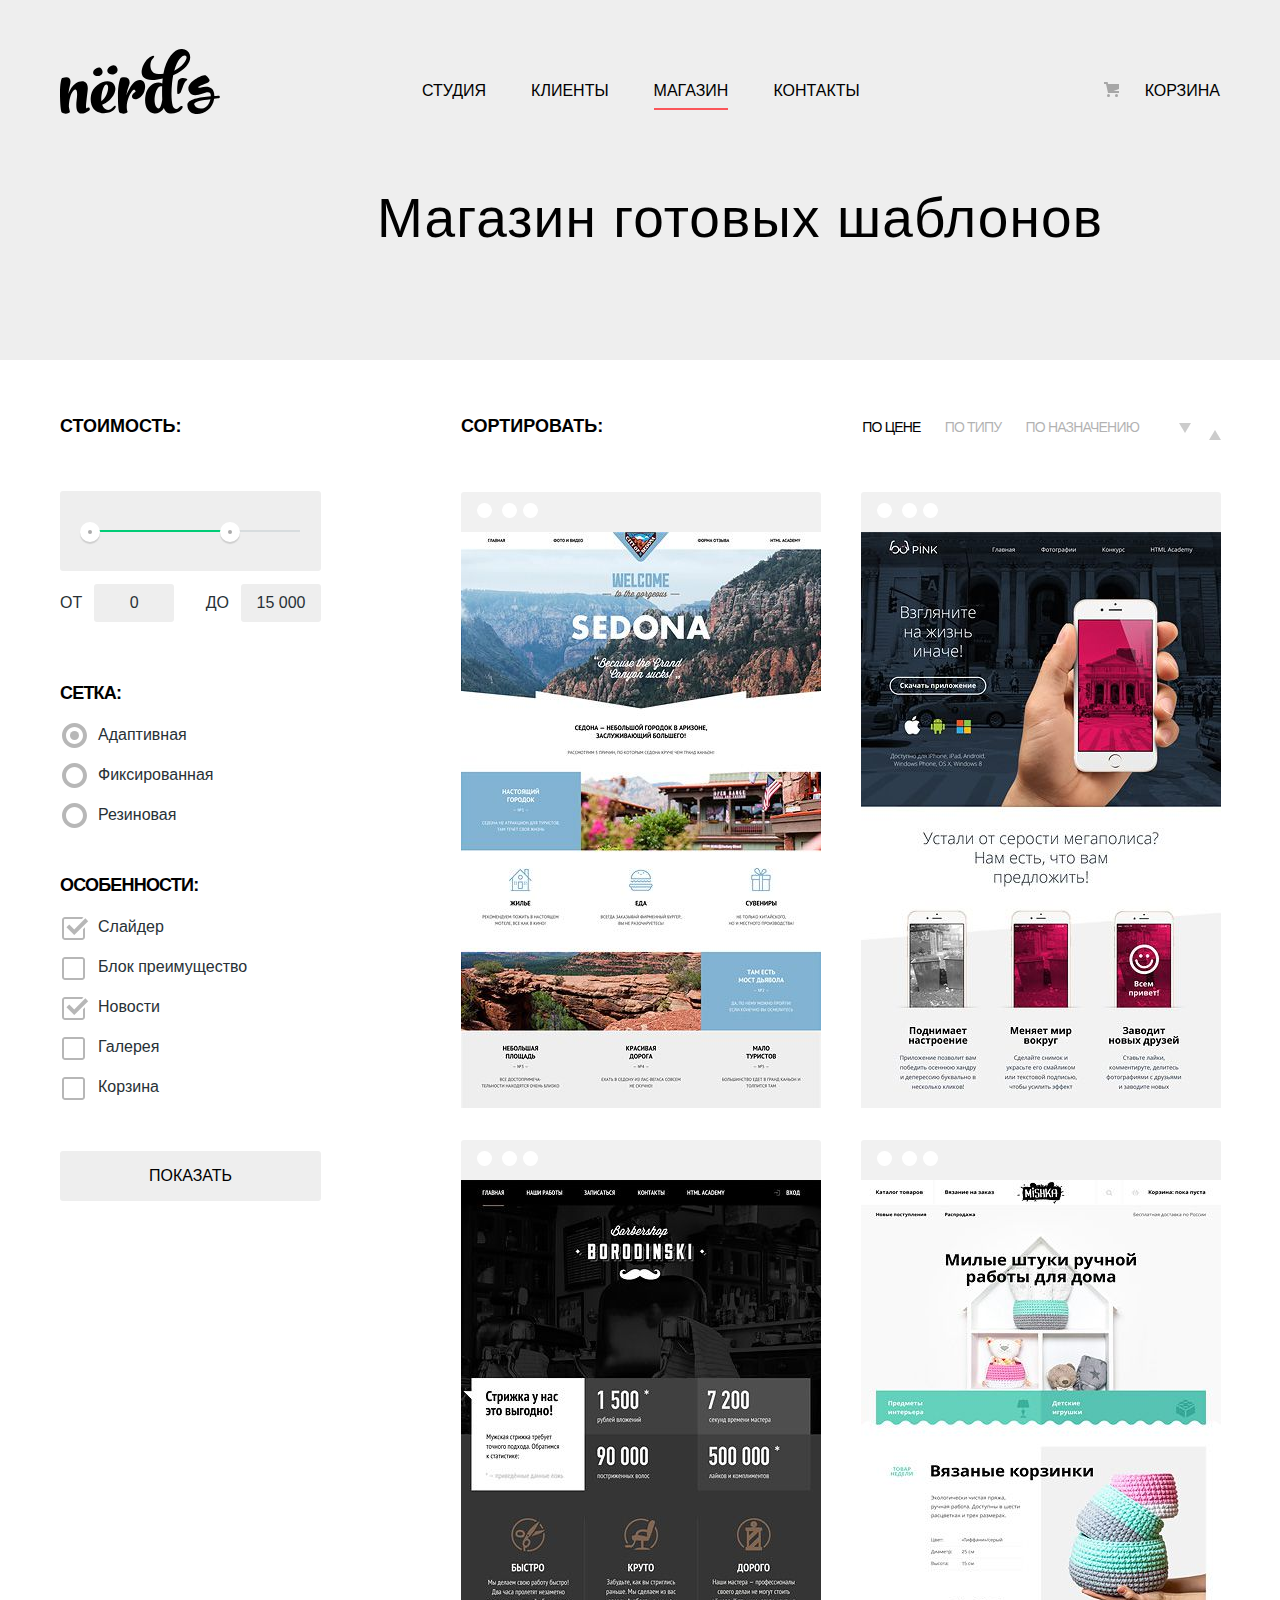
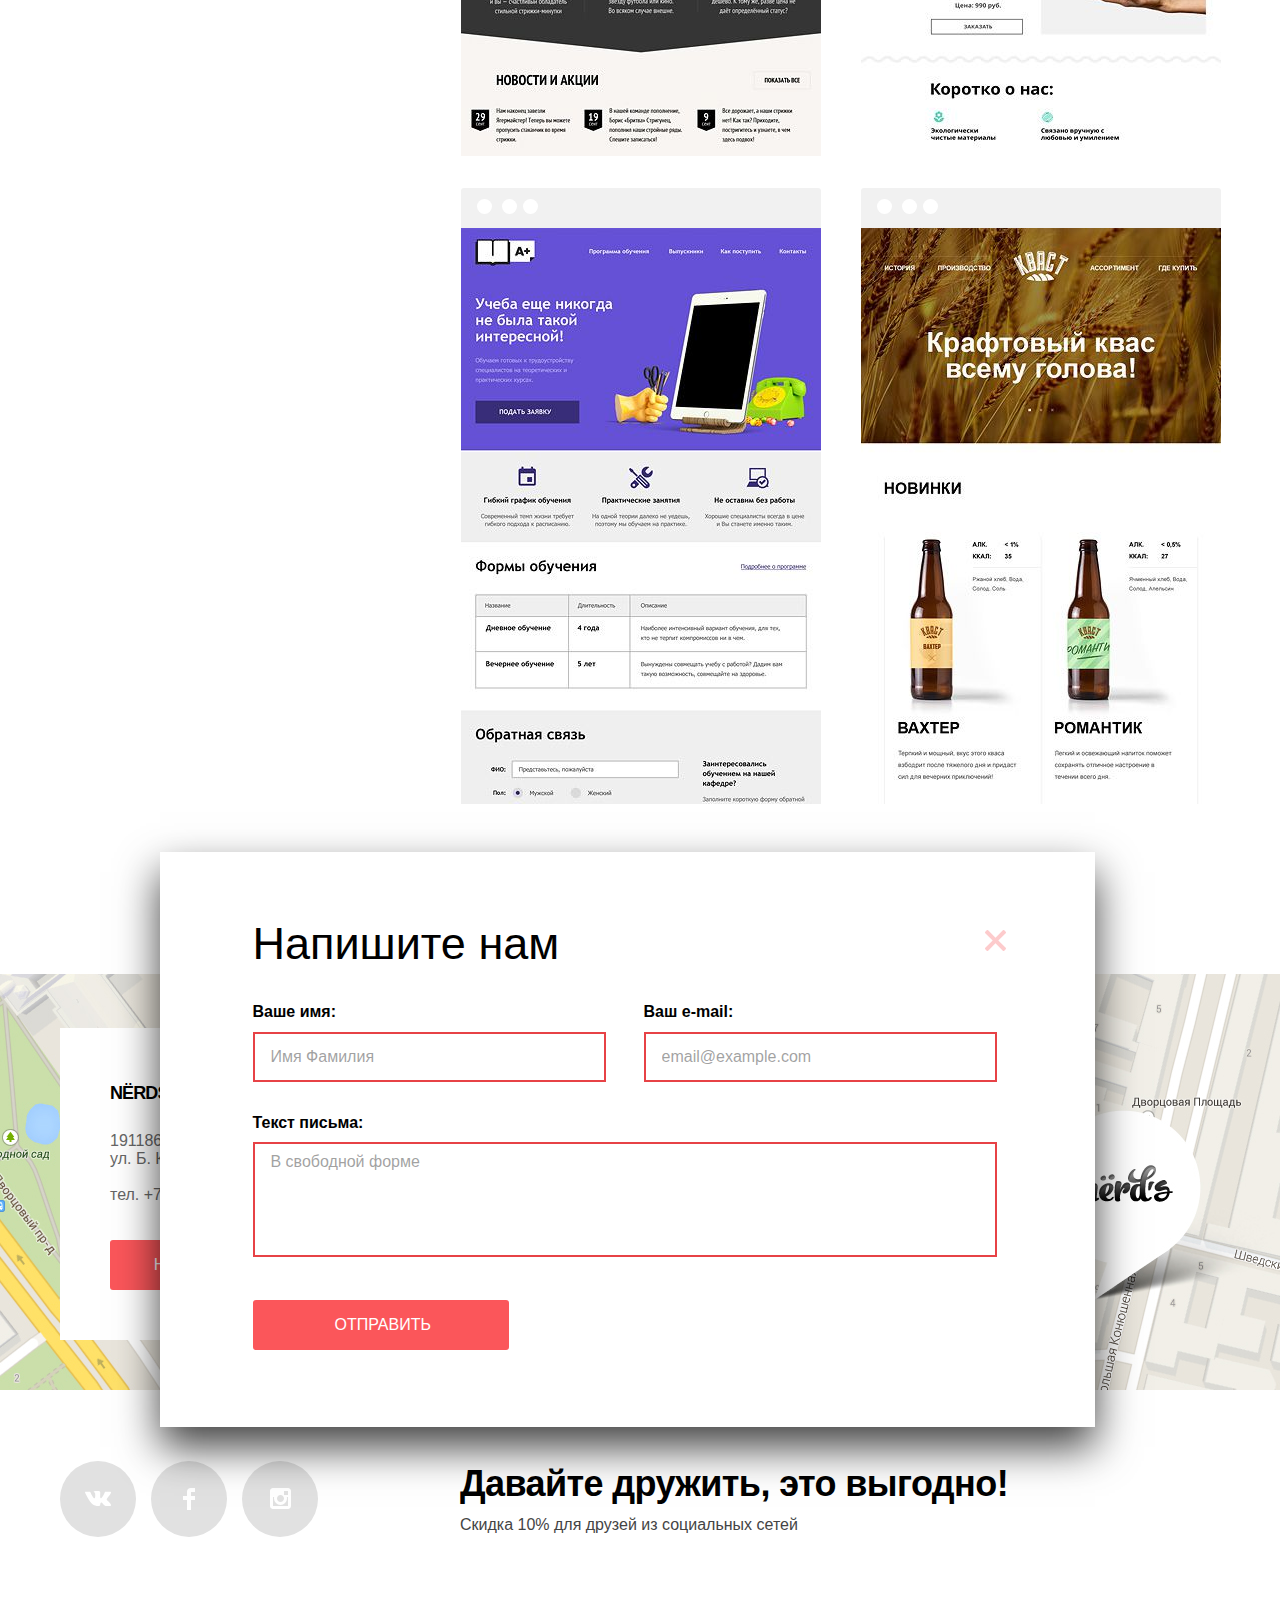
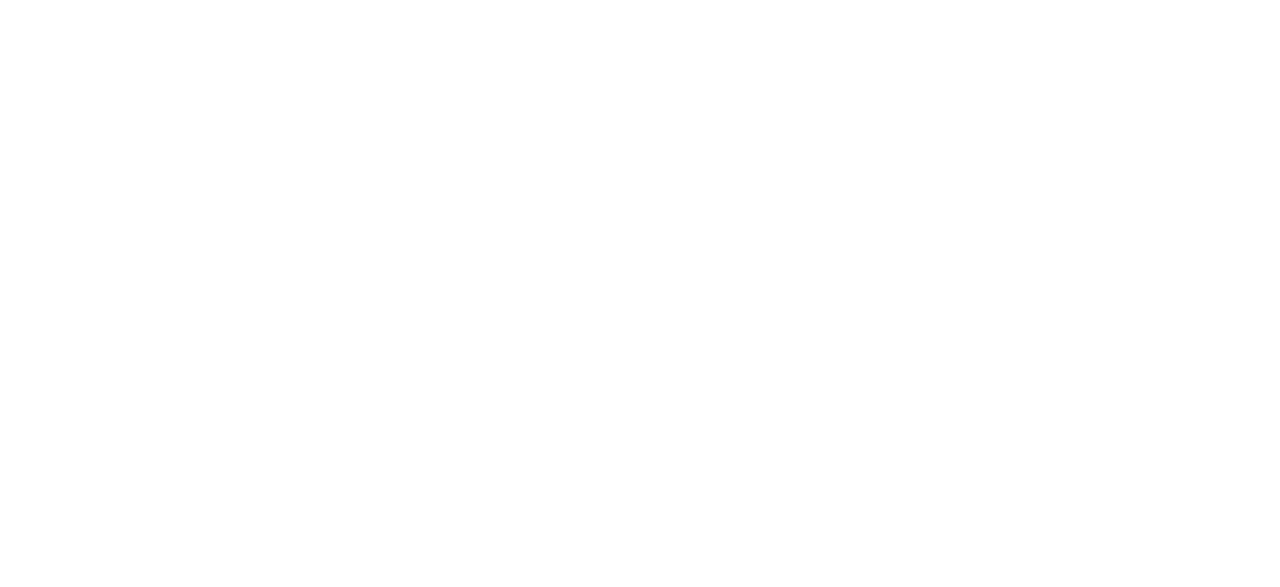
==== commit 96dbfb3a: "pixel perfect" ====
--- a/catalog.html
+++ b/catalog.html
@@ -5,6 +5,7 @@
     <link rel="stylesheet" href="css/normalize.css">
     <link rel="stylesheet" href="css/styles.css">
     <title>HTML Academy: Нёрдс</title>
+    <script src="js/script.js"></script>
   </head>
   <body>
     <header class="main-header">
@@ -112,7 +113,7 @@
                 </ul>
                 
               </fieldset> 
-              <button class="main-button form-button">Показать</button>
+              <button type="submit" class="main-button form-button">Показать</button>
             </form>
           </div>
 
@@ -122,7 +123,7 @@
               <div class="sort-links">
                 
                 <ul class="sort-features">
-                  <li>по цене</li>
+                  <li class="sort-current">по цене</li>
                   <li>по типу</li>
                   <li>по назначению</li>
                 </ul>
@@ -220,29 +221,27 @@
 
     <footer>
       <div class="container">
-        <div class="bottom-footer">
-          <ul class="footer-icon">
-            <li>
-              <a href="#" aria-label="Вконтакте">
-                <img src="img/vk-icon.svg" width="26" height="15" alt="Vkontake">
-              </a>
-            </li>
-            <li>
-              <a href="#" aria-label="Фейсбук">
-                <img src="img/fb-icon.svg" width="12" height="22" alt="Facebook">
-              </a>
-            </li>
-            <li>
-              <a href="#" aria-label="Инстаграм">
-                <img src="img/insta-icon.svg" width="21" height="21" alt="instagram">
-              </a>
-            </li>
-          </ul>
-          <div class="footer-text">
-            <h2>Давайте дружить, это выгодно!</h2>
-            <p>Скидка 10% для друзей из социальных сетей</p>
-          </div>
-        </div>
+        <ul class="social-button">
+          <li>
+            <a href="#" aria-label="Вконтакте">
+              <img src="img/vk-icon.svg" width="26" height="15" alt="Vkontake">
+            </a>
+          </li>
+          <li>
+            <a href="#" aria-label="Фейсбук">
+              <img src="img/fb-icon.svg" width="12" height="22" alt="Facebook">
+            </a>
+          </li>
+          <li>
+            <a href="#" aria-label="Инстаграм">
+              <img src="img/insta-icon.svg" width="21" height="21" alt="instagram">
+            </a>
+          </li>
+        </ul>
+        <div class="footer-text">
+          <h2>Давайте дружить, это выгодно!</h2>
+          <p>Скидка 10% для друзей из социальных сетей</p>
+        </div>        
       </div>
     </footer>
     <div class="popup">
@@ -268,5 +267,4 @@
       </form>      
     </div>
   </body>
-  <script src="js/script.js"></script>
 </html>
--- a/css/styles.css
+++ b/css/styles.css
@@ -81,8 +81,8 @@
   display: flex;
   justify-content: space-between;
   flex-wrap: wrap;
-  padding: 0;
-  margin: 0 30px;
+  padding: 0 42px 0 0;
+  margin: 0;
   
 }
 
@@ -92,7 +92,7 @@
 }
 
 .links li:not(:last-child) {
-  padding-right: 47px;
+  padding-right: 45px;
 }
 
 .links-item {
@@ -108,7 +108,7 @@
 }
 
 .links-item-active {
-  padding-bottom: 12px;
+  padding-bottom: 9px;
   border-bottom: 2px solid #fb565a;
   color: inherit;
 }
@@ -131,7 +131,7 @@
 
 .container {
   margin: 0 auto;
-  width: 1160px;
+  width: 1200px;
   padding: 0 20px;
 }
 
@@ -175,7 +175,7 @@
 
 .slider-controls {
   position: absolute;
-  bottom: 98px;
+  bottom: 90px;
   left: 536px;
   z-index: 20;
   font-size: 0;
@@ -198,8 +198,9 @@
 }
 
 .slider-description {
+  width: 515px;
   padding-top: 67px;
-  margin-right: 55px;
+  margin-right: 45px;
 }
 
 .slider-box {
@@ -218,36 +219,39 @@
   line-height: 55px;
   padding: 0px;
   margin: 0px;
-}
-
-.slider-title.phone {
-  width: 376px;
-}
-
-.slider-title.pc {
+  letter-spacing: 1.2px;
+}
+
+.phone-title {
+  width: 386px;
+}
+
+.pc-title {
   width: 515px;
-}
-
-.slider-title.gadget {
+  letter-spacing: 1.4px;
+}
+
+.gadget-title {
   width: 408px;
 }
 
 .slider-text {
   color: #283136;
   padding-top: 28px;
-  padding-bottom: 40px;
+  padding-bottom: 38px;
   margin: 0px;
-}
-
-.slider-text.phone {
+  letter-spacing: 0.1px;
+}
+
+.phone {
   width: 361px;
 }
 
-.slider-text.pc {
+.pc {
   width: 409px;
 }
 
-.slider-text.gadget {
+.gadget {
   width: 343px;
 }
 
@@ -272,6 +276,7 @@
   padding-right: 50px;
   padding-left: 50px;
   background-color: #fb565a;
+  margin-bottom: 80px;
 }
 
 .slider-box .main-button:hover {
@@ -287,12 +292,37 @@
   box-shadow: 0 3px 0 0 rgba(0, 1, 1, 0.1);
 }
 
+.phone-slider {
+  background-image: url(../img/slide-picture_phone.png);
+  background-color: #eeeeee;
+  background-repeat: no-repeat;
+  background-size: 698px 413px;
+  background-position: 430px 18px;
+}
+
+.pc-slider {
+  background-image: url(../img/slide-picture_pc.png);
+  background-color: #eeeeee;
+  background-repeat: no-repeat;
+  background-size: 663px 430px;
+  background-position: 100% 50%;
+}
+
+.gadget-slider {
+  background-image: url(../img/slide-picture_gadget.png);
+  background-color: #eeeeee;
+  background-repeat: no-repeat;
+  background-size: 759px 411px;
+  background-position: 400px 18px;
+}
+
 .goods {
   display: flex;
   justify-content: space-between;
   padding: 0;
   width: 1160px;
   margin: 0 auto;
+  padding-right: 60px;
 }
 
 .web-sites,
@@ -302,7 +332,7 @@
 }
 
 .goods-image {
-  margin-bottom: 26px;
+  margin-bottom: 19px;
 }
 
 .goods li {
@@ -315,13 +345,14 @@
   line-height: 30px;
   text-transform: uppercase;
   margin: 0;
+  letter-spacing: -0.8px;
 }
 
 .goods-text {
   color: #283136;
-  padding: 20px 40px 0px 0px;
-  margin: 0;
-  padding-bottom: 35px;
+  padding: 17px 40px 30px 0px;
+  margin: 0;
+  letter-spacing: 0.2px;
 }
 
 .goods .main-button {  
@@ -400,7 +431,7 @@
 .about {
   display: flex;
   justify-content: space-between;
-  padding: 80px 0px;
+  padding: 39px 0px 37px 0;
 }
 
 .about-text {
@@ -413,20 +444,22 @@
   font-weight: 500;
   margin: 0px;
   padding-bottom: 35px;
-  padding-top: 40px;
+  padding-top: 43px;
 }
 
 .about-text p {
   color: #283136;
   width: 614px;
   margin: 0px;
-  padding-bottom: 47px;
+  padding-bottom: 37px;
+  letter-spacing: 0.2px;
 }
 
 .about-text h4 {
   margin: 0;
   font-weight: bold;
   text-transform: uppercase;
+  letter-spacing: -0.5px;
 }
 
 .order {
@@ -436,7 +469,7 @@
 
 .order li {
   list-style-type: none;
-  padding-top: 30px;
+  padding-top: 24px;
   margin: 0;
   align-items: center;
   display: flex;
@@ -455,7 +488,8 @@
 }
 
 .about-numbers img {
-  margin-bottom: 41px;
+  margin-top: 8px;
+  margin-bottom: 30px;
 }
 
 .about-numbers p {
@@ -463,15 +497,24 @@
   text-align: center;
   text-transform: uppercase;
   margin: auto;
-  margin-bottom: 49px;
+  margin-bottom: 38px;
+  letter-spacing: -0.4px;
+}
+
+sup {
+  top: -1em;
 }
 
 .table-values td {
   font-weight: bold;
-  font-size: 35px;
+  font-size: 45px;
   line-height: 45px;
-  padding-right: 25px;
-  padding-bottom: 27px;
+  padding-right: 23px;
+  padding-bottom: 18px;
+}
+
+.table-values sup {
+  font-size: 20px;
 }
 
 .table-features td {
@@ -492,6 +535,7 @@
   padding: 0px 43px 0px 31px;
   border-top: 2px solid rgba(0, 0, 0, 0.1);
   border-bottom: 2px solid rgba(0, 0, 0, 0.1);
+  margin: 0;
 }
 
 .partners-links a {
@@ -510,7 +554,20 @@
 .partners-links li {
   list-style-type: none;
   position: relative;
-  height: 90px;
+  height: 90px;  
+}
+
+.partners-links li:last-child {
+  padding-left: 25px;
+  padding-top: 5px;
+}
+
+.partners-links li:first-child {
+  padding-top: 17px;
+}
+
+.partners-links li:nth-child(3) {
+  padding-top: 18px;
 }
 
 .partners-links li:not(:first-child):before {
@@ -545,7 +602,7 @@
 
 .map-textbox {
   position: absolute;
-  top: 45px;
+  top: 54px;
   padding: 50px 50px;
   background-color: white;
   width: 319px;
@@ -553,7 +610,7 @@
 
 .map-textbox .main-button {
   width: 100%;
-  margin-top: 37px;
+  margin-top: 33px;
   background-color: #fb565a;
   border-color: #fb565a;
 }
@@ -577,46 +634,46 @@
   font-weight: bold;
   text-transform: uppercase;
   margin: 0px;
-  padding-bottom: 32px;
+  padding-bottom: 24px;
+  letter-spacing: -0.9px;
 }
 
 .map-textbox p {
   line-height: 18px;
   margin: 0px;
   color: #666666;
-  padding-bottom: 25px;
+  padding-bottom: 15px;
 }
 
 .map-textbox a:first-of-type {
   color: #666666;
 }
 
-.bottom-footer {
-  display: flex;
-  justify-content: space-around;
-  width: 1160px;
+footer .container {
+  display: flex;
+  width: 1200px;
   margin: 0 auto;
 }
 
-.footer-icon {  
+.social-button {  
   list-style: none;
-  padding: 0;
+  padding: 0 127px 5px 0;
   margin: 0;
   display: flex;
   align-items: center;
 }
 
-.footer-icon li { 
+.social-button li { 
   height: 76px;
   width: 76px; 
   background-color: #e1e1e1;
-  margin-right: 12px;
+  margin-right: 15px;
   border-radius: 50%;
   justify-content: center;
   align-items: center;
 }
 
-.footer-icon a {
+.social-button a {
   display: flex;
   justify-content: center;
   align-items: center;
@@ -626,18 +683,18 @@
   width: 76px;
 }
 
-.footer-icon li:hover,
-.footer-icon li:focus {
+.social-button li:hover,
+.social-button li:focus {
   background-color: #e74246;
 }
 
-.footer-icon li:active {
+.social-button li:active {
   background-color: #d7373b;
   box-shadow: 0 3px 0 0 rgba(0, 1, 1, 0.1);
 }
 
-.footer-icon img:active {
-  opacity: 0,3;
+.social-button img:active {
+  opacity: 0.3;
 }
 
 .footer-text {
@@ -649,8 +706,9 @@
   font-size: 36px;
   line-height: 36px;
   font-weight: bold;
-  padding: 78px 0px 12px;
-  margin: 0;
+  padding: 76px 0px 12px;
+  margin: 0;
+  letter-spacing: -0.6px;
 }
 
 .footer-text p {
@@ -662,16 +720,16 @@
 
 .popup {
   position: fixed;
-  right: 0px;
-  bottom: 950px;
+  right: 13px;
+  bottom: 760px;
   background-color: #ffffff;
-  width: 960px;
-  height: 590px;
-  padding: 73px 100px 0px;
+  width: 935px;
+  height: 575px;
+  padding: 69px 60px 0px 93px;
   margin: 0 auto;
   position: relative;
   box-shadow: 0px 20px 40px rgba(0, 1, 1, 0.75);
-  display: none;
+  /*display: none;*/
 }
 
 .popup-top {
@@ -683,7 +741,7 @@
   position: absolute;
   content: "";
   top: 78px;
-  left: 849px;
+  left: 825px;
   width: 21px;
   height: 21px;
   background-image: url("../img/close-cross.svg");
@@ -714,7 +772,7 @@
   font-weight: 500;
   font-size: 45px;
   line-height: 45px;
-  padding-bottom: 49px;
+  padding-bottom: 37px;
   margin: 0;
 }
 
@@ -731,8 +789,7 @@
 }
 
 .popup-field::placeholder {
-  color: rgba(68, 68, 68, 0.5)
-
+  color: rgba(68, 68, 68, 0.5);
 }
 
 .popup-field:hover {
@@ -750,8 +807,8 @@
 }
 
 .popup .main-button {
-  padding-right: 81px;
-  padding-left: 81px;
+  padding-right: 75px;
+  padding-left: 79px;
   background-color: #fb565a;
   border-color: #fb565a;
 }
@@ -770,9 +827,9 @@
 }
 
 .name, .email {
-  width: 360px;
+  width: 353px;
   height: 50px;
-  margin: 12px 0px 36px 0px;
+  margin: 11px 0px 32px 0px;
 }
 
 .name {
@@ -780,11 +837,12 @@
 }
 
 .text {
-  width: 760px;
-  height: 118px;
-  margin-top: 12px;
-  margin-bottom: 45px;
+  width: 744px;
+  height: 115px;
+  margin-top: 10px;
+  margin-bottom: 36px;
   resize: none;
+  padding-top: 9px;
 }
 
 .modal-show {
@@ -794,7 +852,7 @@
 .container-title {
   background-color: #eeeeee;
   padding: 0 140px;
-  margin-bottom: 67px;
+  margin-bottom: 51px;
 }
 
 .title {
@@ -802,11 +860,12 @@
   line-height: 55px;
   text-align: center;
   font-weight: 500;
-  padding-top: 82px;
-  padding-bottom: 116px;
+  padding-top: 77px;
+  padding-bottom: 114px;
   background-color: #eeeeee;
   width: 1160px;
   margin: 0 auto;
+  letter-spacing: 1.1px;
 }
 
 .selection-title {
@@ -858,7 +917,7 @@
 
 .range-filter {
   width: 261px;
-  margin-top: 59px;
+  margin-top: 50px;
 }
 
 .filter-item legend {
@@ -913,11 +972,12 @@
 }
 
 .range-controls .toggle-max {
-  left: 170px;
+  left: 160px;
 }
 
 .price-controls {
   font-size: 0;
+  margin-bottom: 29px;
 }
 
 .price-controls label {
@@ -952,12 +1012,13 @@
   display: flex;
   flex-direction: column;
   margin: 0;
-  margin-top: 57px;
+  margin-top: 27px;
   padding: 0px;
 }
 
 .selection .selection-title {
-  padding-bottom: 21px;
+  padding-bottom: 15px;
+  letter-spacing: -0.8px;
 }
 
 .selection label {
@@ -971,8 +1032,8 @@
 .filter-input-checkbox + label::before {
   content: "";
   position: absolute;
-  left: -42px;
-  top: 5px;
+  left: -36px;
+  top: -1px;
   width: 23px;
   height: 23px;
   background-image: url("../img/checkbox-off.svg");
@@ -984,8 +1045,8 @@
 .filter-input-checkbox:checked + label::before {
   content: "";
   position: absolute;
-  left: -42px;
-  top: 5px;
+  left: -36px;
+  top: -1px;
   width: 27px;
   height: 23px;  
   background-image: url("../img/checkbox-on.svg");
@@ -997,7 +1058,7 @@
 .filter-input-radio + label::before {
   content: "";
   position: absolute;
-  left: -42px;
+  left: -36px;
   top: -3px;
   width: 25px;
   height: 25px;  
@@ -1011,7 +1072,7 @@
   content: "";
   position: absolute;
   top: -3px;
-  left: -42px;
+  left: -36px;
   width: 25px;
   height: 25px;
   background-image: url("../img/radio-on.svg");
@@ -1042,8 +1103,12 @@
   color: rgba(40, 49, 54, 0.3);
 }
 
+.selection ul {
+  padding-left: 38px;
+}
+
 .selection li {
-  padding-bottom: 20px;
+  padding-bottom: 16px;
 } 
 
 .selection ul {
@@ -1051,7 +1116,7 @@
 }
 
 .form-button {
-  margin-top: 50px;
+  margin-top: 36px;
   border-radius: 3px;
   width: 100%;
   background-color: #eeeeee;
@@ -1075,13 +1140,14 @@
 .sort {
   display: flex;
   justify-content: space-between;
-  padding-bottom: 59px;
+  padding-bottom: 35px;
 }
 
 .sort-links {
   display: flex;
   justify-content: space-between;
   text-transform: uppercase;
+  padding-top: 7px;
 }
 
 .sort-features {
@@ -1094,8 +1160,9 @@
 }
 
 .sort-features li {
-  padding-right: 26px;
+  padding-right: 24px;
   opacity: 0.3;  
+  letter-spacing: -0.8px;
 }
 
 .sort-features li:last-child {
@@ -1110,6 +1177,10 @@
 .sort-features li:active {
   opacity: 1;
 } 
+
+.sort-features .sort-current {
+  opacity: 1;
+}
 
 .arrow {
   display: flex;
@@ -1127,7 +1198,8 @@
   width: 0;
   height: 0;
   border: 6px solid transparent;
-  border-top: 10px solid black; 
+  border-top: 10px solid black;
+  margin-top: 5px; 
 }
 
 .arrow-top {
@@ -1136,6 +1208,8 @@
   height: 0;
   border: 6px solid transparent;
   border-bottom: 10px solid black;
+  padding-bottom: 6px;
+  margin-bottom: 10px;
 }
 
 .arrow li:hover,
@@ -1155,8 +1229,8 @@
 }
 
 .site-examples-item {
-  margin-bottom: 33px;
-  border-top: 30px solid #f1f1f1;
+  margin-bottom: 25px;
+  border-top: 40px solid #f1f1f1;
   border-radius: 3px;
   position: relative;  
 }
@@ -1168,14 +1242,14 @@
 
 .site-examples-item::after {
   content: "";
-  height: 10px;
-  width: 10px;
+  height: 15px;
+  width: 15px;
   background: #fff;
   border-radius: 50%;
-  box-shadow: 17px 0 0 #fff, 34px 0 0 #fff;
-  position: absolute;
-  left: 12px;
-  top: -20px;
+  box-shadow: 25px 0 0 #fff, 46px 0 0 #fff;
+  position: absolute;
+  left: 16px;
+  top: -29px;
 }
 
 .site-examples-item:hover .site-hover {
@@ -1189,6 +1263,7 @@
   text-align: center;
   font-weight: bold;
   text-transform: uppercase;
+  letter-spacing: 0.5px;
 }
 
 .site-hover a:hover,
@@ -1204,7 +1279,7 @@
   color: #666666;
   line-height: 18px;
   text-align: center;
-  padding-top: 26px;
+  padding-top: 16px;
   padding-bottom: 30px;
   margin: 0;
 }
@@ -1232,12 +1307,12 @@
 .site-hover {
   background-color: #eeeeee; 
   text-align: center;
-  padding-top: 35px;
-  padding-bottom: 43px;
+  padding-top: 25px;
+  padding-bottom: 46px;
   width: 360px;
   display: none;
   position: absolute;
-  bottom: 0px;
+  bottom: 3px;
 }
 
 .pagination {
@@ -1250,7 +1325,7 @@
 
 .pagination a {
   display: block;
-  padding: 13px 19px;
+  padding: 16px 18px 11px 19px;
   color: #000000;
   font-weight: 500;
 }
@@ -1262,7 +1337,7 @@
   font-weight: 500;
   color: black;
   border-radius: 3px;
-  margin-right: 11px;  
+  margin-right: 8px;  
 }
 
 .page:last-child {
@@ -1287,7 +1362,7 @@
 }
 
 .next {
-  padding: 0 79px;
+  padding: 0 57px;
   text-transform: uppercase;
 }
 
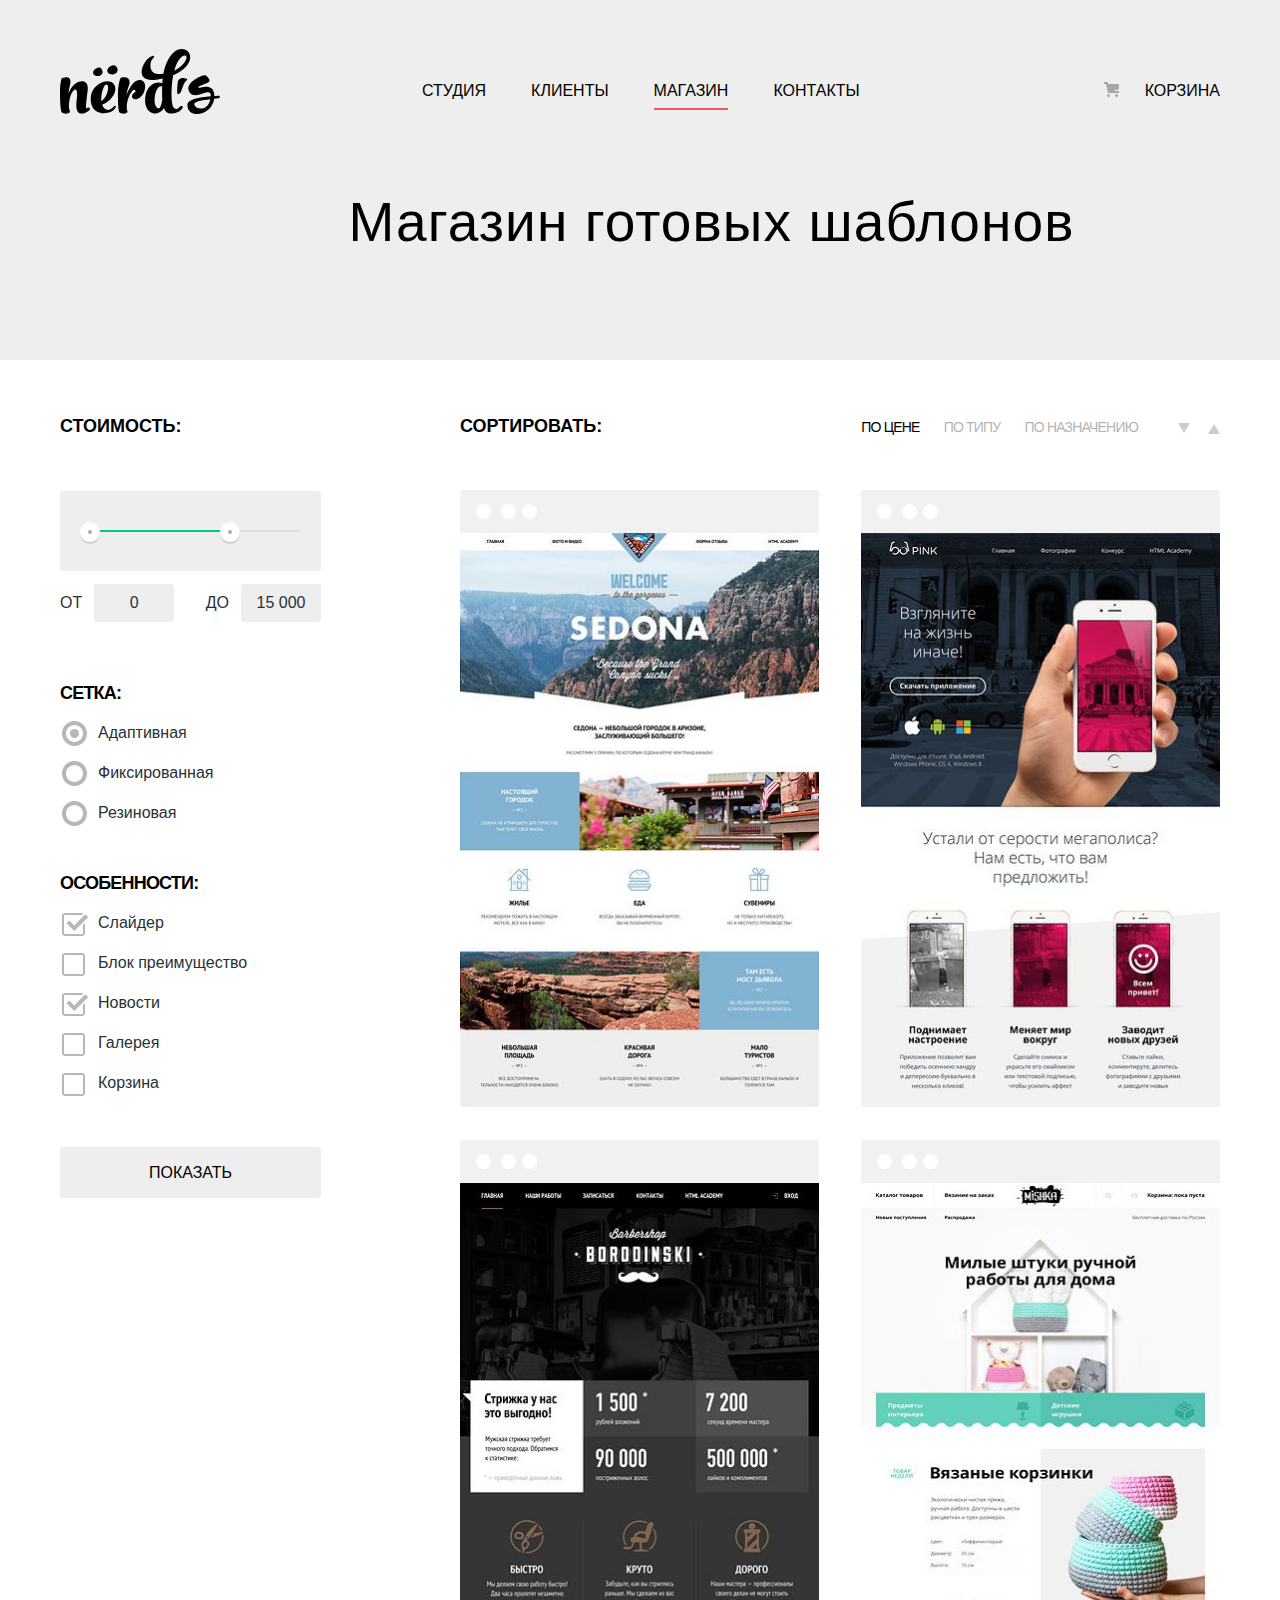
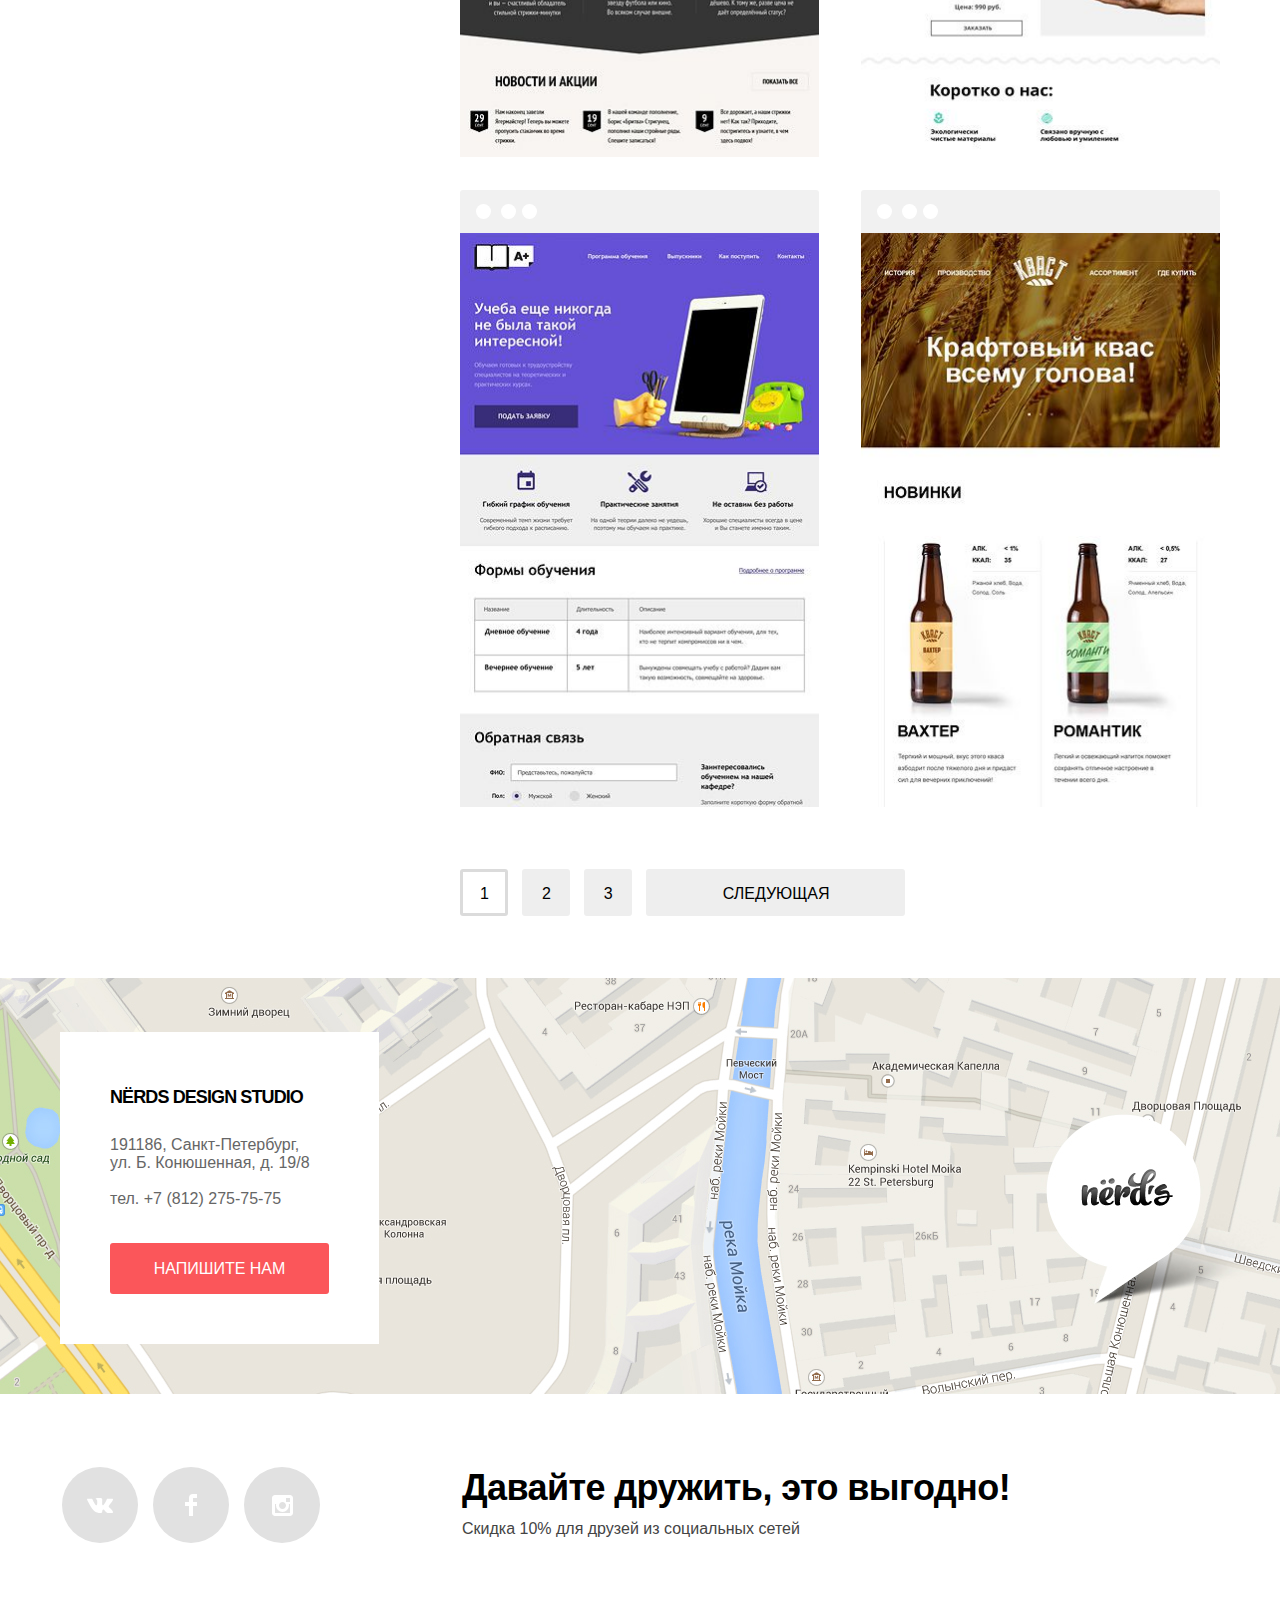
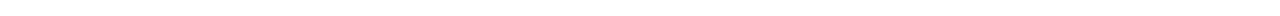
==== commit 6f8de839: "У кнопок изменен бордер на тень, добавлены селекторы вместо назания тегов в стили" ====
--- a/catalog.html
+++ b/catalog.html
@@ -139,7 +139,7 @@
             <h2 class="visually-hidden">Готовые шаблоны</h2>
             <div class="site-examples">
               <div class="site-examples-item">
-                <img src="img/preview-sedona.jpg" width="360" height="576" alt="sedona">
+                <img src="img/preview-sedona.jpg" width="359" height="574" alt="sedona">
                 <div class="site-hover">
                   <a href="#">Sedona</a>
                   <p>Информационный сайт<br>
@@ -148,7 +148,7 @@
                 </div>
               </div>
               <div class="site-examples-item"> 
-                <img src="img/preview-pink.jpg" width="360" height="576" alt="pink">
+                <img src="img/preview-pink.jpg" width="359" height="574" alt="pink">
                 <div class="site-hover">
                   <a href="#">Pink App</a>
                   <p>Продуктивный лендинг<br>
@@ -157,7 +157,7 @@
                 </div>
               </div>
               <div class="site-examples-item">
-                <img src="img/preview-barbershop.jpg" width="360" height="576" alt="borodinski">
+                <img src="img/preview-barbershop.jpg" width="359" height="574" alt="borodinski">
                 <div class="site-hover">
                   <a href="#">Barbershop</a>
                   <p>Сайт салона красоты.<br>
@@ -166,7 +166,7 @@
                 </div>
               </div>
               <div class="site-examples-item">
-                <img src="img/preview-mishka.jpg" width="360" height="576" alt="mishka">
+                <img src="img/preview-mishka.jpg" width="359" height="574" alt="mishka">
                 <div class="site-hover">
                   <a href="#">Mishka</a>
                   <p>Интернет магазин<br>
@@ -175,7 +175,7 @@
                 </div>
               </div>
               <div class="site-examples-item">
-                <img src="img/preview-aplus.jpg" width="360" height="576" alt="a+">
+                <img src="img/preview-aplus.jpg" width="359" height="574" alt="a+">
                 <div class="site-hover">
                   <a href="#">A Plus</a>
                   <p>Лендинг курсов повышения<br>
@@ -184,7 +184,7 @@
                 </div>
               </div>
               <div class="site-examples-item">
-                <img src="img/preview-kvast.jpg" width="360" height="576" alt="kvast">
+                <img src="img/preview-kvast.jpg" width="359" height="574" alt="kvast">
                 <div class="site-hover">
                   <a href="#">Кваст</a>
                   <p>Промо-сайт производителя<br>
@@ -219,28 +219,30 @@
     
     </main>
 
-    <footer>
+    <footer class="footer">
       <div class="container">
-        <ul class="social-button">
-          <li>
-            <a href="#" aria-label="Вконтакте">
-              <img src="img/vk-icon.svg" width="26" height="15" alt="Vkontake">
-            </a>
-          </li>
-          <li>
-            <a href="#" aria-label="Фейсбук">
-              <img src="img/fb-icon.svg" width="12" height="22" alt="Facebook">
-            </a>
-          </li>
-          <li>
-            <a href="#" aria-label="Инстаграм">
-              <img src="img/insta-icon.svg" width="21" height="21" alt="instagram">
-            </a>
-          </li>
-        </ul>
-        <div class="footer-text">
-          <h2>Давайте дружить, это выгодно!</h2>
-          <p>Скидка 10% для друзей из социальных сетей</p>
+        <div class="footer-container">
+          <ul class="social-button">
+            <li>
+              <a href="#" aria-label="Вконтакте">
+                <img src="img/vk-icon.svg" width="26" height="15" alt="Vkontake">
+              </a>
+            </li>
+            <li>
+              <a href="#" aria-label="Фейсбук">
+                <img src="img/fb-icon.svg" width="12" height="22" alt="Facebook">
+              </a>
+            </li>
+            <li>
+              <a href="#" aria-label="Инстаграм">
+                <img src="img/insta-icon.svg" width="21" height="21" alt="instagram">
+              </a>
+            </li>
+          </ul>
+          <div class="footer-text">
+            <h2>Давайте дружить, это выгодно!</h2>
+            <p>Скидка 10% для друзей из социальных сетей</p>
+          </div>
         </div>        
       </div>
     </footer>
--- a/css/styles.css
+++ b/css/styles.css
@@ -199,7 +199,7 @@
 
 .slider-description {
   width: 515px;
-  padding-top: 67px;
+  padding-top: 69px;
   margin-right: 45px;
 }
 
@@ -238,7 +238,7 @@
 .slider-text {
   color: #283136;
   padding-top: 28px;
-  padding-bottom: 38px;
+  padding-bottom: 36px;
   margin: 0px;
   letter-spacing: 0.1px;
 }
@@ -258,8 +258,8 @@
 .main-button {
   font-weight: 500;
   display: inline-block;
-  padding-top: 13px;
-  padding-bottom: 13px;
+  padding-top: 17px;
+  padding-bottom: 16px;
   line-height: 18px;
   text-transform: uppercase;
   color: white;
@@ -267,29 +267,24 @@
   text-align: center;
   color: #ffffff;
   outline: none;
-  border-width: 3px;
-  border-style: solid;
+  border: none;
 }
 
 .slider-box .main-button {
-  border-color: #fb565a;
-  padding-right: 50px;
-  padding-left: 50px;
+  padding-right: 54px;
+  padding-left: 52px;
   background-color: #fb565a;
   margin-bottom: 80px;
 }
 
 .slider-box .main-button:hover {
   background-color: #e74246;
-  border-color: #e74246;
 }
 
 .slider-box .main-button:active {
   background-color: #d7373b;
-  border-color: #d7373b;
-  border-top-color: #c3292e;
   color: rgba(255, 255, 255, 0.3);
-  box-shadow: 0 3px 0 0 rgba(0, 1, 1, 0.1);
+  box-shadow: inset 0 3px 0 0 rgba(0, 1, 1, 0.1);
 }
 
 .phone-slider {
@@ -357,62 +352,51 @@
 
 .goods .main-button {  
   margin-bottom: 35px;  
-  padding-right: 37px;
+  padding-right: 43px;
+  padding-top: 18px;
   padding-left: 38px;
 }
 
 .web-sites .main-button {
   background-color: #fb565a;
-  border-color: #fb565a;
 }
 
 .web-sites .main-button:hover {
   background-color: #e74246;
-  border-color: #e74246;
 }
 
 .web-sites .main-button:active {
   background-color: #d7373b;
-  border-color: #d7373b;
-  border-top-color: #c3292e;
   color: rgba(255, 255, 255, 0.3);
-  box-shadow: 0 3px 0 0 rgba(0, 1, 1, 0.1);
+  box-shadow: inset 0 3px 0 0 rgba(0, 1, 1, 0.1);
 }
 
 .app .main-button {
   background-color: #00ca74;
-  border: 3px solid #00ca74;
 }
 
 .app .main-button:hover {
   background-color: #00bc6c;
-  border-color: #00bc6c;
 }
 
 .app .main-button:active {
   background-color: #00aa62;
-  border-color: #00aa62;
-  border-top-color: #009b56;
   color: rgba(255, 255, 255, 0.3);
-  box-shadow: 0 3px 0 0 rgba(0, 1, 1, 0.1);
+  box-shadow: inset 0 3px 0 0 rgba(0, 1, 1, 0.1);
 }
 
 .presentation .main-button {
   background-color: #efc84a;
-  border-color: #efc84a;
 }
 
 .presentation .main-button:hover {
   background-color: #eab534;
-  border-color: #eab534;
 }
 
 .presentation .main-button:active {
   background-color: #e5a722;
-  border-color: #e5a722;
-  border-top-color: #d09812;
   color: rgba(255, 255, 255, 0.3);
-  box-shadow: 0 3px 0 0 rgba(0, 1, 1, 0.1);
+  box-shadow: inset 0 3px 0 0 rgba(0, 1, 1, 0.1);
 }
 
 .visually-hidden:not(:focus):not(:active) {
@@ -431,7 +415,11 @@
 .about {
   display: flex;
   justify-content: space-between;
-  padding: 39px 0px 37px 0;
+  padding: 39px 0px 37px 0;  
+}
+
+.container .about {
+  border-top: 2px solid rgba(0, 0, 0, 0.1);
 }
 
 .about-text {
@@ -501,7 +489,7 @@
   letter-spacing: -0.4px;
 }
 
-sup {
+.percent {
   top: -1em;
 }
 
@@ -580,7 +568,7 @@
   background-color: rgba(0, 0, 0, 0.1);
 }
 
-footer {
+.footer {
   position: relative;
 }
 
@@ -610,22 +598,18 @@
 
 .map-textbox .main-button {
   width: 100%;
-  margin-top: 33px;
+  margin-top: 32px;
   background-color: #fb565a;
-  border-color: #fb565a;
 }
 
 .map-textbox .main-button:hover {
   background-color: #e74246;
-  border-color: #e74246;
 }
 
 .map-textbox .main-button:active {
   background-color: #d7373b;
-  border-color: #d7373b;
-  border-top-color: #c3292e;
   color: rgba(255, 255, 255, 0.3);
-  box-shadow: 0 3px 0 0 rgba(0, 1, 1, 0.1);
+  box-shadow: inset 0 3px 0 0 rgba(0, 1, 1, 0.1);
 }
 
 .map-textbox h3 {
@@ -649,18 +633,17 @@
   color: #666666;
 }
 
-footer .container {
-  display: flex;
-  width: 1200px;
-  margin: 0 auto;
+.footer-container {
+  display: flex;
 }
 
 .social-button {  
   list-style: none;
-  padding: 0 127px 5px 0;
+  padding: 5px 127px 5px 2px;
   margin: 0;
   display: flex;
   align-items: center;
+
 }
 
 .social-button li { 
@@ -683,14 +666,13 @@
   width: 76px;
 }
 
-.social-button li:hover,
-.social-button li:focus {
+.social-button li:hover {
   background-color: #e74246;
 }
 
 .social-button li:active {
   background-color: #d7373b;
-  box-shadow: 0 3px 0 0 rgba(0, 1, 1, 0.1);
+  box-shadow: inset 0 3px 0 0 rgba(0, 1, 1, 0.1);
 }
 
 .social-button img:active {
@@ -720,16 +702,16 @@
 
 .popup {
   position: fixed;
-  right: 13px;
-  bottom: 760px;
+  right: 180px;
+  bottom: 50px;
   background-color: #ffffff;
   width: 935px;
   height: 575px;
   padding: 69px 60px 0px 93px;
   margin: 0 auto;
-  position: relative;
   box-shadow: 0px 20px 40px rgba(0, 1, 1, 0.75);
-  /*display: none;*/
+  z-index: 50;
+  display: none;
 }
 
 .popup-top {
@@ -807,29 +789,25 @@
 }
 
 .popup .main-button {
-  padding-right: 75px;
-  padding-left: 79px;
+  padding-right: 77px;
+  padding-left: 84px;
   background-color: #fb565a;
-  border-color: #fb565a;
 }
 
 .popup .main-button:hover {
   background-color: #e74246;
-  border-color: #e74246;
 }
 
 .popup .main-button:active {
   background-color: #d7373b;
-  border-color: #d7373b;
-  border-top-color: #c3292e;
   color: rgba(255, 255, 255, 0.3);
-  box-shadow: 0 3px 0 0 rgba(0, 1, 1, 0.1);
+  box-shadow: inset 0 3px 0 0 rgba(0, 1, 1, 0.1);
 }
 
 .name, .email {
   width: 353px;
   height: 50px;
-  margin: 11px 0px 32px 0px;
+  margin: 11px 0px 31px 0px;
 }
 
 .name {
@@ -840,7 +818,7 @@
   width: 744px;
   height: 115px;
   margin-top: 10px;
-  margin-bottom: 36px;
+  margin-bottom: 39px;
   resize: none;
   padding-top: 9px;
 }
@@ -860,8 +838,7 @@
   line-height: 55px;
   text-align: center;
   font-weight: 500;
-  padding-top: 77px;
-  padding-bottom: 114px;
+  padding: 81px 57px 110px 0;
   background-color: #eeeeee;
   width: 1160px;
   margin: 0 auto;
@@ -893,7 +870,7 @@
 }
 
 .measure {
-  margin-right: 140px;
+  margin-right: 139px;
 }
 
 .measure-section .container {
@@ -1017,7 +994,7 @@
 }
 
 .selection .selection-title {
-  padding-bottom: 15px;
+  padding-bottom: 13px;
   letter-spacing: -0.8px;
 }
 
@@ -1025,7 +1002,7 @@
   position: relative;
 }
 
-fieldset li {
+.form li {
   list-style-type: none;
 }
 
@@ -1120,27 +1097,23 @@
   border-radius: 3px;
   width: 100%;
   background-color: #eeeeee;
-  border-color: #eeeeee;
   color: #000000;
 }
 
-.form-button:hover,
-.form-button:focus {
+.form-button:hover {
   background-color: #dfdfdf;
-  border-color: #dfdfdf;
 }
 
 .form-button:active {
-  border-top-color: rgba(0, 0, 0, 0.3);
   color: rgba(0, 0, 0, 0.3);
   background-color:#d5d5d5;
-  box-shadow: 0 3px 0 0 rgba(0, 1, 1, 0.1);
+  box-shadow: inset 0 3px 0 0 rgba(0, 1, 1, 0.1);
 }
 
 .sort {
   display: flex;
   justify-content: space-between;
-  padding-bottom: 35px;
+  padding-bottom: 39px;
 }
 
 .sort-links {
@@ -1208,7 +1181,6 @@
   height: 0;
   border: 6px solid transparent;
   border-bottom: 10px solid black;
-  padding-bottom: 6px;
   margin-bottom: 10px;
 }
 
@@ -1229,8 +1201,8 @@
 }
 
 .site-examples-item {
-  margin-bottom: 25px;
-  border-top: 40px solid #f1f1f1;
+  margin-bottom: 26px;
+  border-top: 43px solid #f1f1f1;
   border-radius: 3px;
   position: relative;  
 }
@@ -1286,22 +1258,18 @@
 
 .site-hover .main-button {
   background-color: #fb565a;
-  border-color: #fb565a;
   padding-right: 57px;
   padding-left: 57px;
 }
 
 .site-hover .main-button:hover {
   background-color: #e74246;
-  border-color: #e74246;
 }
 
 .site-hover .main-button:active {
   background-color: #d7373b;
-  border-color: #d7373b;
-  border-top-color: #c3292e;
   color: rgba(255, 255, 255, 0.3);
-  box-shadow: 0 3px 0 0 rgba(0, 1, 1, 0.1);
+  box-shadow: inset 0 3px 0 0 rgba(0, 1, 1, 0.1);
 }
 
 .site-hover {
@@ -1316,7 +1284,7 @@
 }
 
 .pagination {
-  padding: 27px 0 60px 0;
+  padding: 29px 0 62px 0;
   margin: 0;
   display: flex;
   flex-wrap: wrap;
@@ -1325,19 +1293,18 @@
 
 .pagination a {
   display: block;
-  padding: 16px 18px 11px 19px;
+  padding: 16px 19px 13px 20px;
   color: #000000;
   font-weight: 500;
 }
 
 .page {
-  border: 3px solid #eeeeee;
   background-color: #eeeeee;
   line-height: 18px;
   font-weight: 500;
   color: black;
   border-radius: 3px;
-  margin-right: 8px;  
+  margin-right: 14px;  
 }
 
 .page:last-child {
@@ -1346,13 +1313,11 @@
 
 .page:hover,
 .page:focus {
-  background-color: #dfdfdf;
   border-color: #dfdfdf;
 }
 
 .page:active {
-  border-color: #d5d5d5;
-  border-top-color: rgba(0, 0, 0, 0.3);
+  box-shadow: inset 0 3px 0 0 rgba(0, 1, 1, 0.1);
   background-color: #d5d5d5;  
   color: rgba(0, 0, 0, 0.3);
 }
@@ -1367,13 +1332,15 @@
 }
 
 .current {
-  border-color: #d5d5d5;
+  outline: 3px solid #dbdbdb;
+  outline-offset: -3px;
   background-color: white;
   border-radius: 3px;
 }
 
 .current:active {
-  border-color: #d5d5d5;
+  outline: none;
   background-color: #d5d5d5;
   color: rgba(0, 0, 0, 0.3);
+  box-shadow: inset 0 3px 0 0 rgba(0, 1, 1, 0.1);
 }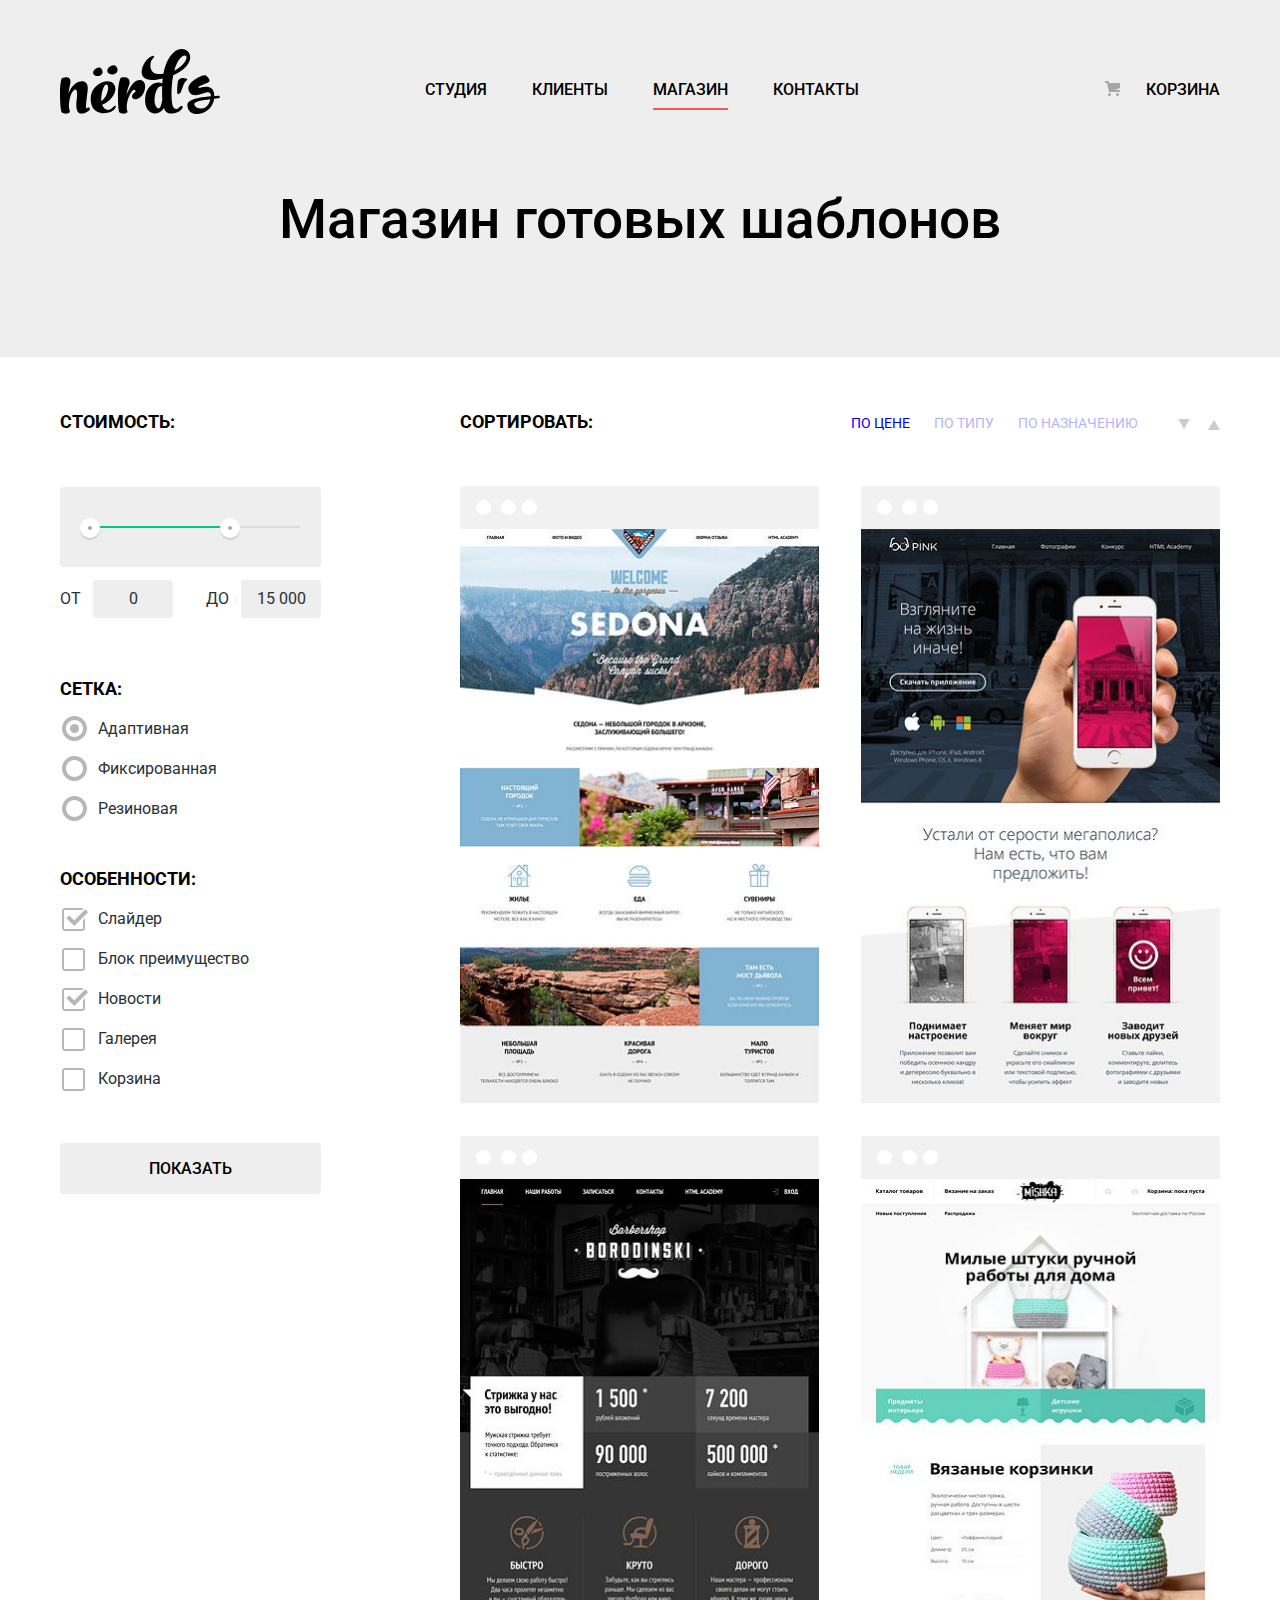
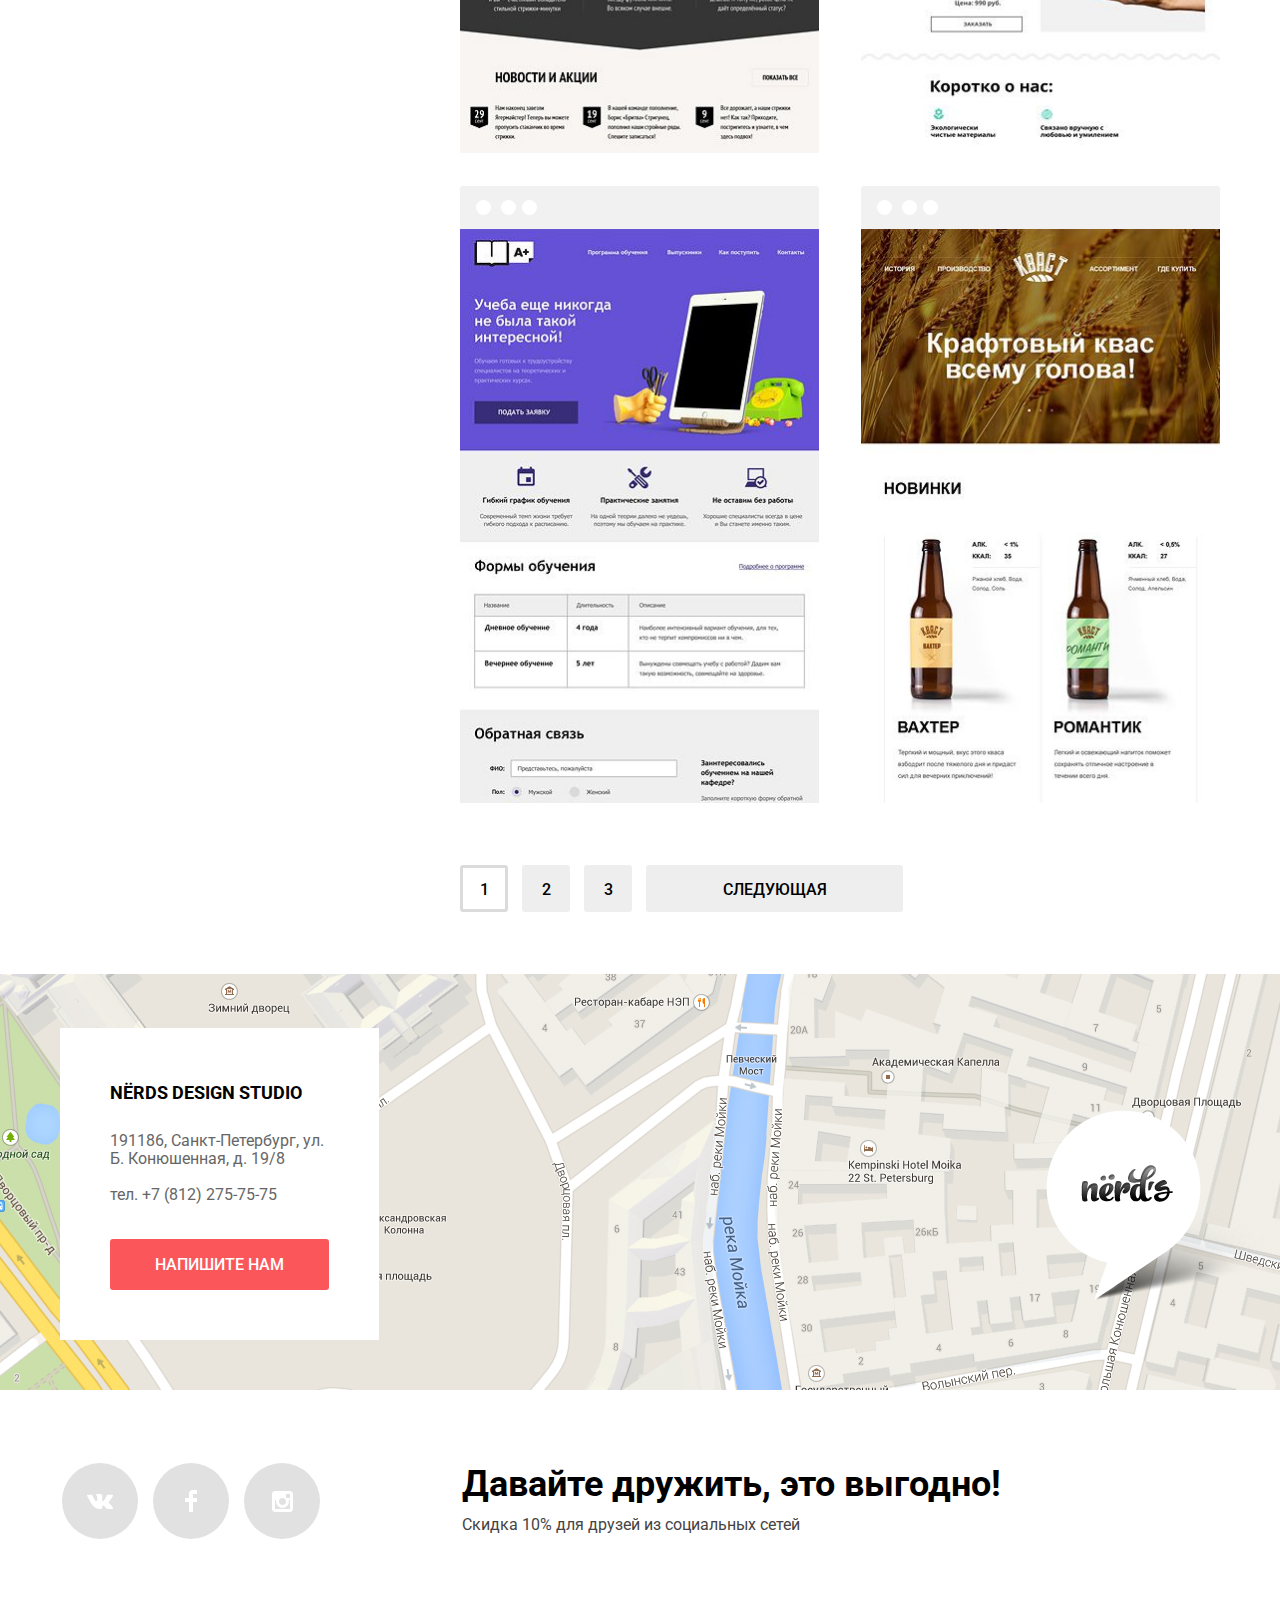
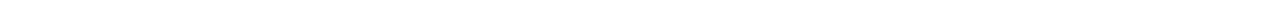
==== commit 094b11f1: "Правка ошибок на защиту" ====
--- a/catalog.html
+++ b/catalog.html
@@ -4,9 +4,10 @@
     <meta charset="utf-8">
     <link rel="stylesheet" href="css/normalize.css">
     <link rel="stylesheet" href="css/styles.css">
-    <title>HTML Academy: Нёрдс</title>
-    <script src="js/script.js"></script>
+    <link href="https://fonts.googleapis.com/css?family=Roboto:400,500,700&display=swap&subset=cyrillic" rel="stylesheet">
+    <title>HTML Academy: Нёрдс</title>    
   </head>
+
   <body>
     <header class="main-header">
       <div class="container">
@@ -35,98 +36,95 @@
 
       <section class="measure-section">
         <div class="container">
-          
-          <div class="measure">
-            <form method="get">
-              <fieldset class="filter-item">
-                <legend>Стоимость:</legend>
-                <div class="range-filter">
-                  <div class="range-controls">
-                    <div class="scale">
-                      <div class="bar"></div>
-                    </div>
-                    <div class="toggle toggle-min"></div>
-                    <div class="toggle toggle-max"></div>
+
+          <form method="get" class="measure">
+            
+            <fieldset class="filter-item">
+              <legend>Стоимость:</legend>
+              <div class="range-filter">
+                <div class="range-controls">
+                  <div class="scale">
+                    <div class="bar"></div>
                   </div>
-                  <div class="price-controls">
-                    <label class="min-price">от<input name="min-price" type="text" value="0"></label>
-                    <label class="max-price">до<input name="max-price" type="text" value="15 000"></label>
-                  </div>
-                </div>
-              </fieldset>
-            </form>
-
-            <form class="form">
-              <fieldset class="selection">
-                <legend class="selection-title">Сетка:</legend>
-
-                <ul>
-                  <li class="filter-option">
-                    <input type="radio" name="grid" value="adaptive" id="filter-adaptive" checked class="visually-hidden filter-input filter-input-radio">
-                    <label for="filter-adaptive" class="grid selection-features">
-                    Адаптивная</label>
-                  </li>
+                  <div class="toggle toggle-min"></div>
+                  <div class="toggle toggle-max"></div>
+                </div>
+                <div class="price-controls">
+                  <label class="min-price">от<input name="min-price" type="text" value="0"></label>
+                  <label class="max-price">до<input name="max-price" type="text" value="15 000"></label>
+                </div>
+              </div>
+            </fieldset>
+                     
+            <fieldset class="selection">
+              <legend class="selection-title">Сетка:</legend>
+
+              <ul>
+                <li class="filter-option">
+                  <input type="radio" name="grid" value="adaptive" id="filter-adaptive" checked class="visually-hidden filter-input filter-input-radio">
+                  <label for="filter-adaptive" class="grid selection-features">
+                  Адаптивная</label>
+                </li>
+              
+                <li class="filter-option">            
+                  <input type="radio" name="grid" value="fixed" id="filter-fixed" class="visually-hidden filter-input filter-input-radio">
+                  <label for="filter-fixed" class="grid selection-features">
+                  Фиксированная</label>
+                </li>
+              
+                <li class="filter-option">
+                  <input type="radio" name="grid" value="rubber" id="filter-rubber" class="visually-hidden visually-hidden filter-input filter-input-radio">
+                  <label for="filter-rubber" class="grid selection-features">
+                  Резиновая</label>
+                </li>
+              </ul>
+            </fieldset>
+
+            <fieldset class="selection">
+              <legend class="selection-title">Особенности:</legend>
+              
+              <ul>
+                <li class="filter-option">
+                  <input type="checkbox" name="feature" value="slider" id="filter-slider" class="visually-hidden filter-input filter-input-checkbox" checked>
+
+                  <label for="filter-slider" class="features selection-features">Слайдер</label>
+                </li>
+              
+                <li class="filter-option">
+                  <input type="checkbox" name="feature" value="advantage" id="filter-advantage" class="visually-hidden filter-input filter-input-checkbox">
+                  <label for="filter-advantage" class="features selection-features">Блок преимущество</label>
+                </li>
                 
-                  <li class="filter-option">            
-                    <input type="radio" name="grid" value="fixed" id="filter-fixed" class="visually-hidden filter-input filter-input-radio">
-                    <label for="filter-fixed" class="grid selection-features">
-                    Фиксированная</label>
-                  </li>
-                
-                  <li class="filter-option">
-                    <input type="radio" name="grid" value="rubber" id="filter-rubber" class="visually-hidden visually-hidden filter-input filter-input-radio">
-                    <label for="filter-rubber" class="grid selection-features">
-                    Резиновая</label>
-                  </li>
-                </ul>
-              </fieldset>
-
-              <fieldset class="selection">
-                <legend class="selection-title">Особенности:</legend>
-                
-                <ul>
-                  <li class="filter-option">
-                    <input type="checkbox" name="feature" value="slider" id="filter-slider" class="visually-hidden filter-input filter-input-checkbox" checked>
-
-                    <label for="filter-slider" class="features selection-features">Слайдер</label>
-                  </li>
-                
-                  <li class="filter-option">
-                    <input type="checkbox" name="feature" value="advantage" id="filter-advantage" class="visually-hidden filter-input filter-input-checkbox">
-                    <label for="filter-advantage" class="features selection-features">Блок преимущество</label>
-                  </li>
-                  
-                  <li class="filter-option">
-                    <input type="checkbox" name="feature" value="news" id="filter-news" class="visually-hidden filter-input filter-input-checkbox" checked >
-                    <label for="filter-news" class="features selection-features">Новости</label>
-                  </li>
-
-                  <li class="filter-option">
-                    <input type="checkbox" name="feature" value="gallery" id="filter-gallery" class="visually-hidden filter-input filter-input-checkbox">
-                    <label for="filter-gallery" class="features selection-features">Галерея</label>
-                  </li>
-
-                  <li class="filter-option">
-                    <input type="checkbox" name="feature" value="cart" id="filter-cart" class="visually-hidden filter-input filter-input-checkbox">
-                    <label for="filter-cart" class="features selection-features">Корзина</label>
-                  </li>
-                </ul>
-                
-              </fieldset> 
-              <button type="submit" class="main-button form-button">Показать</button>
-            </form>
-          </div>
+                <li class="filter-option">
+                  <input type="checkbox" name="feature" value="news" id="filter-news" class="visually-hidden filter-input filter-input-checkbox" checked >
+                  <label for="filter-news" class="features selection-features">Новости</label>
+                </li>
+
+                <li class="filter-option">
+                  <input type="checkbox" name="feature" value="gallery" id="filter-gallery" class="visually-hidden filter-input filter-input-checkbox">
+                  <label for="filter-gallery" class="features selection-features">Галерея</label>
+                </li>
+
+                <li class="filter-option">
+                  <input type="checkbox" name="feature" value="cart" id="filter-cart" class="visually-hidden filter-input filter-input-checkbox">
+                  <label for="filter-cart" class="features selection-features">Корзина</label>
+                </li>
+              </ul>
+              
+            </fieldset> 
+            <button type="submit" class="main-button form-button">Показать</button>
+          </form>
 
           <div class="site-cards">
             <div class="sort">
               <h2 class="selection-title">Сортировать:</h2>
               <div class="sort-links">
                 
-                <ul class="sort-features">
-                  <li class="sort-current">по цене</li>
-                  <li>по типу</li>
-                  <li>по назначению</li>
-                </ul>
+                <div class="sort-features">
+                  <a href="#" class="sort-current">по цене</a>
+                  <a href="#">по типу</a>
+                  <a href="#">по назначению</a>
+                </div>
                 
                 <ul class="arrow">
                   <li><a href="#" class="arrow-bottom" aria-label="Сортировка по убыванию"></a></li>
@@ -139,55 +137,55 @@
             <h2 class="visually-hidden">Готовые шаблоны</h2>
             <div class="site-examples">
               <div class="site-examples-item">
-                <img src="img/preview-sedona.jpg" width="359" height="574" alt="sedona">
+                <img src="img/preview-sedona.jpg" width="359" height="574" alt="Превью сайта Sedona">
                 <div class="site-hover">
                   <a href="#">Sedona</a>
-                  <p>Информационный сайт<br>
+                  <p>Информационный сайт
                   для туристов</p>
                   <button class="main-button" type="button">9 900 руб.</button>
                 </div>
               </div>
               <div class="site-examples-item"> 
-                <img src="img/preview-pink.jpg" width="359" height="574" alt="pink">
+                <img src="img/preview-pink.jpg" width="359" height="574" alt="Превью сайта Pink">
                 <div class="site-hover">
                   <a href="#">Pink App</a>
-                  <p>Продуктивный лендинг<br>
+                  <p>Продуктивный лендинг
                   приложения для iOS и Android</p>
                   <button class="main-button" type="button">9 900 руб.</button>
                 </div>
               </div>
               <div class="site-examples-item">
-                <img src="img/preview-barbershop.jpg" width="359" height="574" alt="borodinski">
+                <img src="img/preview-barbershop.jpg" width="359" height="574" alt="Превью сайта Borodinski">
                 <div class="site-hover">
                   <a href="#">Barbershop</a>
-                  <p>Сайт салона красоты.<br>
+                  <p>Сайт салона красоты.
                   Для мужчин, да.</p>
                   <button class="main-button" type="button">9 900 руб.</button>
                 </div>
               </div>
               <div class="site-examples-item">
-                <img src="img/preview-mishka.jpg" width="359" height="574" alt="mishka">
+                <img src="img/preview-mishka.jpg" width="359" height="574" alt="Превью сайта Mishka">
                 <div class="site-hover">
                   <a href="#">Mishka</a>
-                  <p>Интернет магазин<br>
+                  <p>Интернет магазин
                   вязанных игрушек</p>
                   <button class="main-button" type="button">9 900 руб.</button>
                 </div>
               </div>
               <div class="site-examples-item">
-                <img src="img/preview-aplus.jpg" width="359" height="574" alt="a+">
+                <img src="img/preview-aplus.jpg" width="359" height="574" alt="Превью сайта Aplus">
                 <div class="site-hover">
                   <a href="#">A Plus</a>
-                  <p>Лендинг курсов повышения<br>
+                  <p>Лендинг курсов повышения
                   квалификации</p>
                   <button class="main-button" type="button">9 900 руб.</button>
                 </div>
               </div>
               <div class="site-examples-item">
-                <img src="img/preview-kvast.jpg" width="359" height="574" alt="kvast">
+                <img src="img/preview-kvast.jpg" width="359" height="574" alt="Превью сайта Kvast">
                 <div class="site-hover">
                   <a href="#">Кваст</a>
-                  <p>Промо-сайт производителя<br>
+                  <p>Промо-сайт производителя
                   крафтового кваса</p>
                   <button class="main-button" type="button">9 900 руб.</button>
                 </div>
@@ -209,9 +207,9 @@
         <div class="container">
           <div class="map-textbox">
             <h3>Nёrds design studio</h3>
-            <p>191186, Санкт-Петербург,<br> 
+            <p>191186, Санкт-Петербург, 
                 ул. Б. Конюшенная, д. 19/8</p>
-            <a href="#" >тел. +7 (812) 275-75-75</a>
+            <a href="tel:+78122757575" >тел. +7 (812) 275-75-75</a>
             <a class="main-button login-link" href="#">Напишите нам</a>
           </div>
         </div>
@@ -249,7 +247,7 @@
     <div class="popup">
       <div class="popup-top">
         <p>Напишите нам</p>
-        <a href="#" class="close-cross-button"></a>
+        <button class="close-cross-button"></button>
         <span class="visually-hidden">Закрыть</span>
       </div>
       <form class="popup-form" action="https://echo.htmlacademy.ru" method="post">
@@ -268,5 +266,6 @@
         <button type="submit" class="main-button">Отправить</button>
       </form>      
     </div>
+    <script src="js/script.js"></script>
   </body>
 </html>
--- a/css/styles.css
+++ b/css/styles.css
@@ -1,27 +1,3 @@
-@font-face {
-  font-family: "Roboto";
-  src: url("fonts/roboto.woff2") format("woff2");
-  src: url("fonts/roboto.woff") format("woff");
-  font-weight: normal;
-  font-style: normal;
-}
-
-@font-face {
-  font-family: "Roboto";
-  src: url("fonts/robotomedium.woff2") format("woff2");
-  src: url("fonts/robotomedium.woff") format("woff");
-  font-weight: 500;
-  font-style: normal;
-}
-
-@font-face {
-  font-family: "Roboto";
-  src: url("fonts/robotobold.woff2") format("woff2");
-  src: url("fonts/robotobold.woff") format("woff");
-  font-weight: bold;
-  font-style: normal;
-}
-
 body {
   font-family: "Roboto", Arial, sans-serif;
   font-size: 16px;
@@ -56,7 +32,6 @@
   line-height: 30px;
   width: 1160px;
   margin: 0 auto;
-  align-items: center;
 }
 
 .main-navigation li {
@@ -219,20 +194,18 @@
   line-height: 55px;
   padding: 0px;
   margin: 0px;
-  letter-spacing: 1.2px;
 }
 
 .phone-title {
-  width: 386px;
+  width: 400px;
 }
 
 .pc-title {
-  width: 515px;
-  letter-spacing: 1.4px;
+  width: 540px;
 }
 
 .gadget-title {
-  width: 408px;
+  width: 420px;
 }
 
 .slider-text {
@@ -240,19 +213,18 @@
   padding-top: 28px;
   padding-bottom: 36px;
   margin: 0px;
-  letter-spacing: 0.1px;
 }
 
 .phone {
-  width: 361px;
+  width: 369px;
 }
 
 .pc {
-  width: 409px;
+  width: 420px;
 }
 
 .gadget {
-  width: 343px;
+  width: 365px;
 }
 
 .main-button {
@@ -340,14 +312,12 @@
   line-height: 30px;
   text-transform: uppercase;
   margin: 0;
-  letter-spacing: -0.8px;
 }
 
 .goods-text {
   color: #283136;
   padding: 17px 40px 30px 0px;
   margin: 0;
-  letter-spacing: 0.2px;
 }
 
 .goods .main-button {  
@@ -440,14 +410,12 @@
   width: 614px;
   margin: 0px;
   padding-bottom: 37px;
-  letter-spacing: 0.2px;
 }
 
 .about-text h4 {
   margin: 0;
   font-weight: bold;
   text-transform: uppercase;
-  letter-spacing: -0.5px;
 }
 
 .order {
@@ -486,7 +454,6 @@
   text-transform: uppercase;
   margin: auto;
   margin-bottom: 38px;
-  letter-spacing: -0.4px;
 }
 
 .percent {
@@ -619,7 +586,6 @@
   text-transform: uppercase;
   margin: 0px;
   padding-bottom: 24px;
-  letter-spacing: -0.9px;
 }
 
 .map-textbox p {
@@ -631,6 +597,7 @@
 
 .map-textbox a:first-of-type {
   color: #666666;
+  line-height: 18px;
 }
 
 .footer-container {
@@ -690,7 +657,6 @@
   font-weight: bold;
   padding: 76px 0px 12px;
   margin: 0;
-  letter-spacing: -0.6px;
 }
 
 .footer-text p {
@@ -726,9 +692,10 @@
   left: 825px;
   width: 21px;
   height: 21px;
-  background-image: url("../img/close-cross.svg");
+  background-image: url(../img/close-cross.svg);
   background-repeat: no-repeat;
   opacity: 0.3;
+  z-index: 100;
 }
 
 .close-cross-button:hover::before,
@@ -829,8 +796,6 @@
 
 .container-title {
   background-color: #eeeeee;
-  padding: 0 140px;
-  margin-bottom: 51px;
 }
 
 .title {
@@ -838,11 +803,11 @@
   line-height: 55px;
   text-align: center;
   font-weight: 500;
-  padding: 81px 57px 110px 0;
+  padding: 78px 0 110px;
   background-color: #eeeeee;
   width: 1160px;
   margin: 0 auto;
-  letter-spacing: 1.1px;
+  margin-bottom: 50px;
 }
 
 .selection-title {
@@ -877,10 +842,6 @@
   display: flex;
 }
 
-.measure .selection-title {
-  letter-spacing: 0.18px;
-}
-
 .measure h3 {
   padding-bottom: 56px;
   margin: 0;
@@ -970,7 +931,7 @@
   width: 80px;
   padding: 8px 10px;
   margin-left: 12px;  
-  font-family: Roboto, Arial, sans-serif;
+  font-family: "Roboto", Arial, sans-serif;
   font-size: 16px;
   line-height: 22px;
   text-align: center;
@@ -995,14 +956,13 @@
 
 .selection .selection-title {
   padding-bottom: 13px;
-  letter-spacing: -0.8px;
 }
 
 .selection label {
   position: relative;
 }
 
-.form li {
+.selection li {
   list-style-type: none;
 }
 
@@ -1013,7 +973,7 @@
   top: -1px;
   width: 23px;
   height: 23px;
-  background-image: url("../img/checkbox-off.svg");
+  background-image: url(../img/checkbox-off.svg);
   background-repeat: no-repeat;
   background-position: 0 0;
   opacity: 0.4
@@ -1026,7 +986,7 @@
   top: -1px;
   width: 27px;
   height: 23px;  
-  background-image: url("../img/checkbox-on.svg");
+  background-image: url(../img/checkbox-on.svg);
   background-repeat: no-repeat;
   background-position: 0 0;
   opacity: 0.4
@@ -1039,7 +999,7 @@
   top: -3px;
   width: 25px;
   height: 25px;  
-  background-image: url("../img/radio-off.svg");
+  background-image: url(../img/radio-off.svg);
   background-repeat: no-repeat;
   background-position: 0 0;
   opacity: 0.4;
@@ -1052,7 +1012,7 @@
   left: -36px;
   width: 25px;
   height: 25px;
-  background-image: url("../img/radio-on.svg");
+  background-image: url(../img/radio-on.svg);
   background-repeat: no-repeat;
   background-position: 0 0;
   opacity: 0.4;
@@ -1060,6 +1020,10 @@
 
 .filter-input:hover + label::before {
   opacity: 1
+}
+
+.filter-input:focus + label::before {
+  outline: 2px solid blue;
 }
 
 .filter-input:checked:hover + label::before {
@@ -1132,22 +1096,21 @@
   font-size: 14px; 
 }
 
-.sort-features li {
+.sort-features a {
   padding-right: 24px;
-  opacity: 0.3;  
-  letter-spacing: -0.8px;
-}
-
-.sort-features li:last-child {
+  opacity: 0.3;
+}
+
+.sort-features a:last-child {
   padding-right: 0;
 }
 
-.sort-features li:hover,
-.sort-features li:focus {
+.sort-features a:hover,
+.sort-features a:focus {
   opacity: 0.6;
 } 
 
-.sort-features li:active {
+.sort-features a:active {
   opacity: 1;
 } 
 
@@ -1235,7 +1198,6 @@
   text-align: center;
   font-weight: bold;
   text-transform: uppercase;
-  letter-spacing: 0.5px;
 }
 
 .site-hover a:hover,
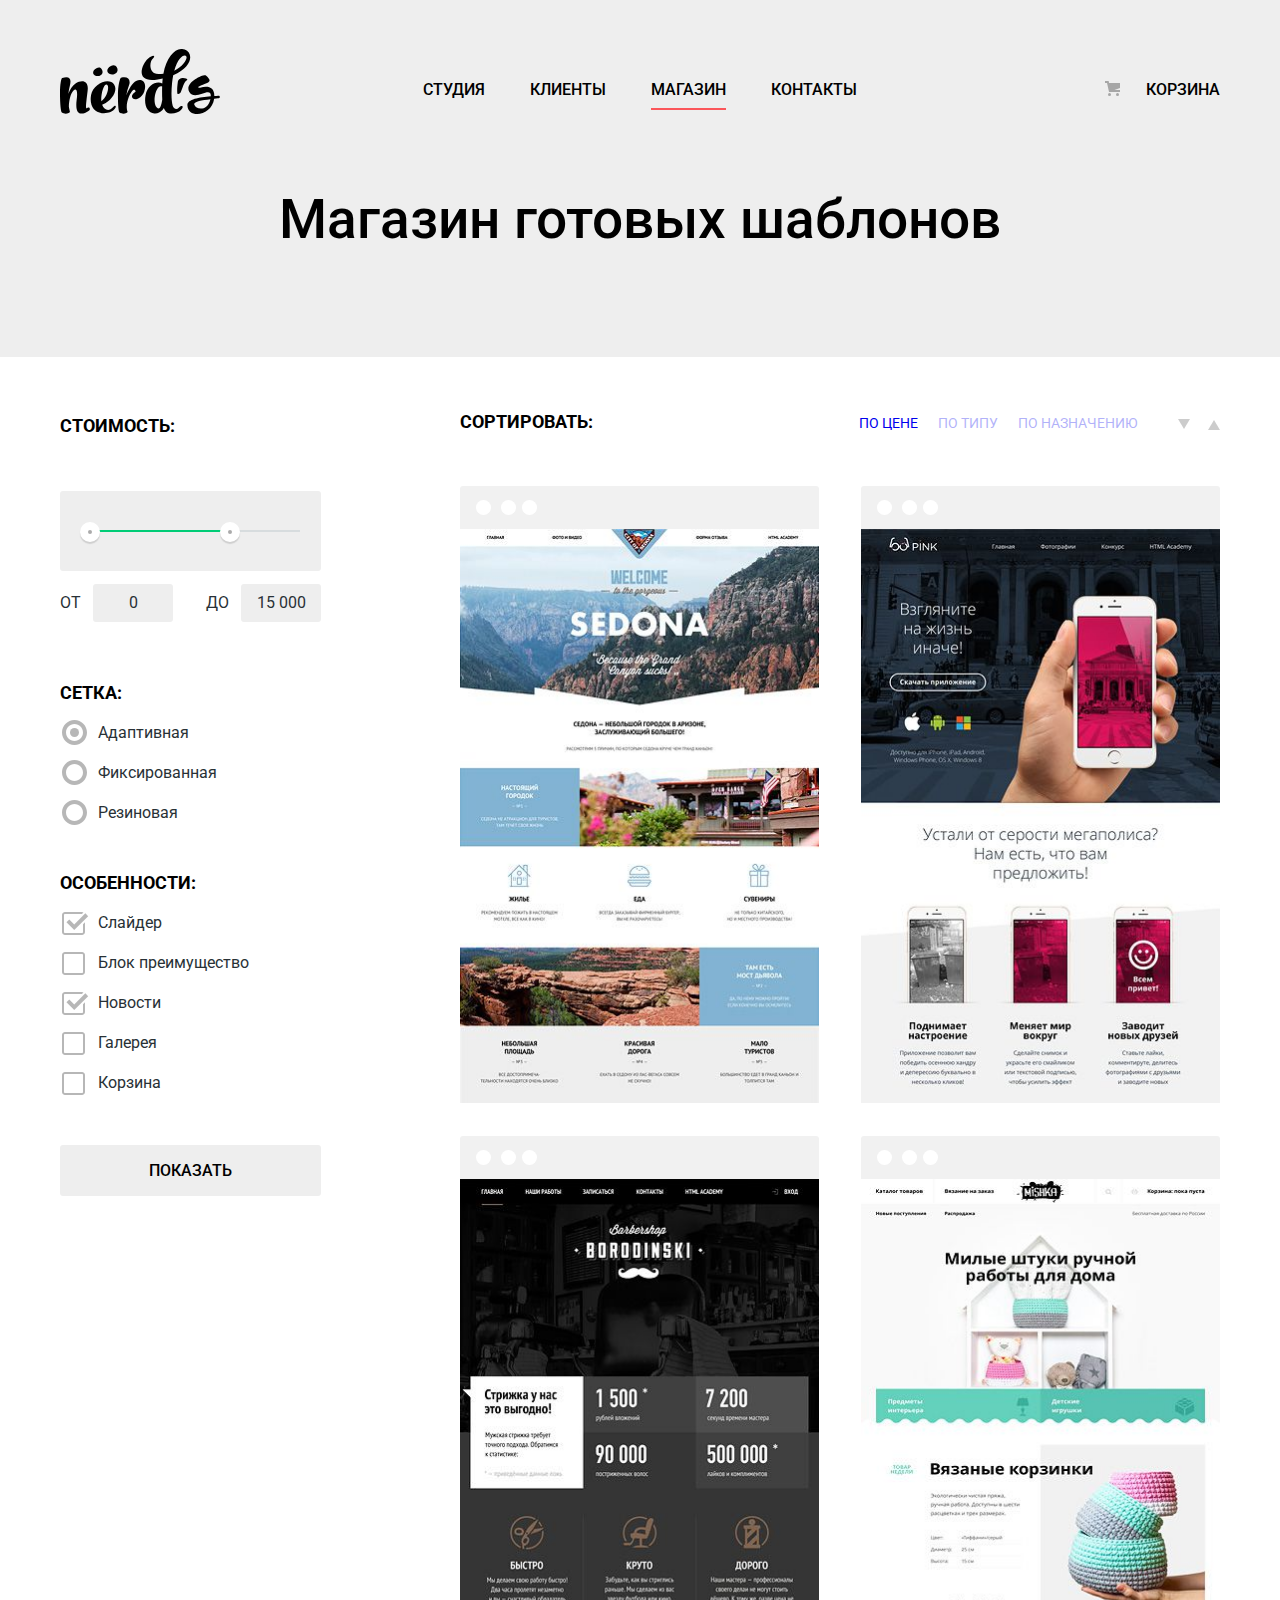
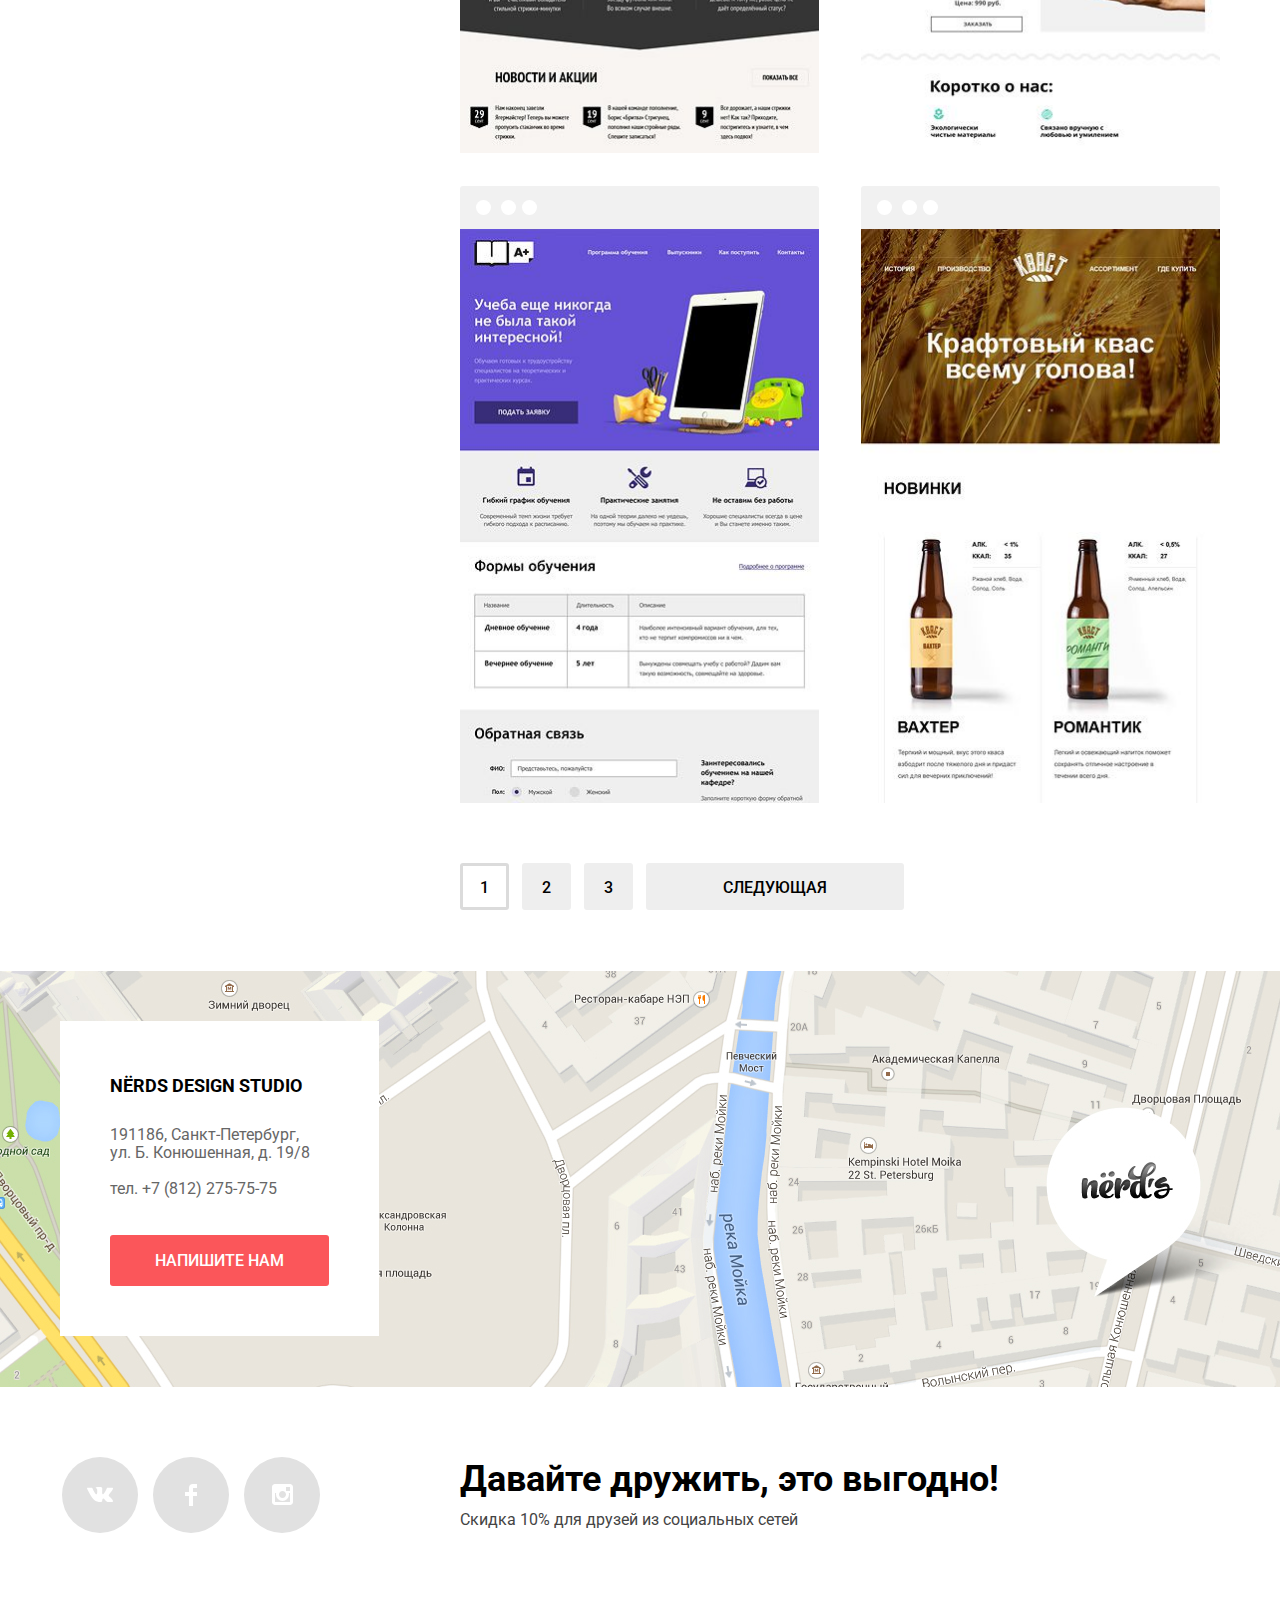
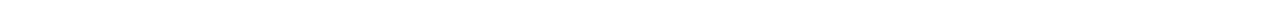
==== commit b0923c7d: "Правки на 2 попытку защиты" ====
--- a/catalog.html
+++ b/catalog.html
@@ -140,7 +140,7 @@
                 <img src="img/preview-sedona.jpg" width="359" height="574" alt="Превью сайта Sedona">
                 <div class="site-hover">
                   <a href="#">Sedona</a>
-                  <p>Информационный сайт
+                  <p class="sedona">Информационный сайт
                   для туристов</p>
                   <button class="main-button" type="button">9 900 руб.</button>
                 </div>
@@ -149,7 +149,7 @@
                 <img src="img/preview-pink.jpg" width="359" height="574" alt="Превью сайта Pink">
                 <div class="site-hover">
                   <a href="#">Pink App</a>
-                  <p>Продуктивный лендинг
+                  <p class="pink">Продуктивный лендинг
                   приложения для iOS и Android</p>
                   <button class="main-button" type="button">9 900 руб.</button>
                 </div>
@@ -158,7 +158,7 @@
                 <img src="img/preview-barbershop.jpg" width="359" height="574" alt="Превью сайта Borodinski">
                 <div class="site-hover">
                   <a href="#">Barbershop</a>
-                  <p>Сайт салона красоты.
+                  <p class="barbershop">Сайт салона красоты.
                   Для мужчин, да.</p>
                   <button class="main-button" type="button">9 900 руб.</button>
                 </div>
@@ -167,7 +167,7 @@
                 <img src="img/preview-mishka.jpg" width="359" height="574" alt="Превью сайта Mishka">
                 <div class="site-hover">
                   <a href="#">Mishka</a>
-                  <p>Интернет магазин
+                  <p class="mishka">Интернет магазин
                   вязанных игрушек</p>
                   <button class="main-button" type="button">9 900 руб.</button>
                 </div>
@@ -176,16 +176,16 @@
                 <img src="img/preview-aplus.jpg" width="359" height="574" alt="Превью сайта Aplus">
                 <div class="site-hover">
                   <a href="#">A Plus</a>
-                  <p>Лендинг курсов повышения
+                  <p class="aplus">Лендинг курсов повышения
                   квалификации</p>
                   <button class="main-button" type="button">9 900 руб.</button>
                 </div>
               </div>
               <div class="site-examples-item">
                 <img src="img/preview-kvast.jpg" width="359" height="574" alt="Превью сайта Kvast">
-                <div class="site-hover">
+                <div class="site-hover kvast">
                   <a href="#">Кваст</a>
-                  <p>Промо-сайт производителя
+                  <p class="">Промо-сайт производителя
                   крафтового кваса</p>
                   <button class="main-button" type="button">9 900 руб.</button>
                 </div>
@@ -203,16 +203,17 @@
         </div>
       </section>
 
-      <section class="map-section">                
-        <div class="container">
-          <div class="map-textbox">
-            <h3>Nёrds design studio</h3>
-            <p>191186, Санкт-Петербург, 
-                ул. Б. Конюшенная, д. 19/8</p>
-            <a href="tel:+78122757575" >тел. +7 (812) 275-75-75</a>
-            <a class="main-button login-link" href="#">Напишите нам</a>
+      <section class="map-section">
+        <iframe src="https://www.google.com/maps/embed?pb=!1m18!1m12!1m3!1d1998.6037872533238!2d30.320858715614293!3d59.938716481876206!2m3!1f0!2f0!3f0!3m2!1i1024!2i768!4f13.1!3m3!1m2!1s0x4696310fca145cc1%3A0x42b32648d8238007!2z0JHQvtC70YzRiNCw0Y8g0JrQvtC90Y7RiNC10L3QvdCw0Y8g0YPQuy4sIDE5LzgsINCh0LDQvdC60YIt0J_QtdGC0LXRgNCx0YPRgNCzLCDQoNC-0YHRgdC40Y8sIDE5MTE4Ng!5e0!3m2!1sru!2s!4v1584948991190!5m2!1sru!2s" width="600" height="450" allowfullscreen="" aria-hidden="false" tabindex="0"></iframe>                
+          <div class="container">
+            <div class="map-textbox">
+              <h3>Nёrds design studio</h3>
+              <p>191186, Санкт-Петербург, 
+                  ул. Б. Конюшенная, д. 19/8</p>
+              <a href="tel:+78122757575" >тел. +7 (812) 275-75-75</a>
+              <a class="main-button login-link" href="#">Напишите нам</a>
+            </div>
           </div>
-        </div>
       </section>
     
     </main>
@@ -247,7 +248,7 @@
     <div class="popup">
       <div class="popup-top">
         <p>Напишите нам</p>
-        <button class="close-cross-button"></button>
+        <button type="button" aria-label="Закрыть окно" class="close-cross-button"></button>
         <span class="visually-hidden">Закрыть</span>
       </div>
       <form class="popup-form" action="https://echo.htmlacademy.ru" method="post">
--- a/css/styles.css
+++ b/css/styles.css
@@ -56,7 +56,7 @@
   display: flex;
   justify-content: space-between;
   flex-wrap: wrap;
-  padding: 0 42px 0 0;
+  padding: 0 45px 0 0;
   margin: 0;
   
 }
@@ -127,12 +127,12 @@
   width: 18px;
   height: 18px;
   margin-right: 17px;
-  vertical-align: top;
   background-color: transparent;
   border: 9px solid #ffffff;
   border-radius: 50%;
   cursor: pointer;
   position: relative;
+  vertical-align: top;
 }
 
 .slider-controls label::after {
@@ -174,7 +174,7 @@
 
 .slider-description {
   width: 515px;
-  padding-top: 69px;
+  padding-top: 67px;
   margin-right: 45px;
 }
 
@@ -211,7 +211,7 @@
 .slider-text {
   color: #283136;
   padding-top: 28px;
-  padding-bottom: 36px;
+  padding-bottom: 40px;
   margin: 0px;
 }
 
@@ -234,17 +234,17 @@
   padding-bottom: 16px;
   line-height: 18px;
   text-transform: uppercase;
-  color: white;
   border-radius: 3px;
   text-align: center;
   color: #ffffff;
   outline: none;
   border: none;
+  vertical-align: top;
 }
 
 .slider-box .main-button {
   padding-right: 54px;
-  padding-left: 52px;
+  padding-left: 55px;
   background-color: #fb565a;
   margin-bottom: 80px;
 }
@@ -290,6 +290,7 @@
   width: 1160px;
   margin: 0 auto;
   padding-right: 60px;
+  padding-bottom: 44px;
 }
 
 .web-sites,
@@ -316,15 +317,13 @@
 
 .goods-text {
   color: #283136;
-  padding: 17px 40px 30px 0px;
+  padding: 16px 40px 29px 0px;
   margin: 0;
 }
 
 .goods .main-button {  
-  margin-bottom: 35px;  
-  padding-right: 43px;
-  padding-top: 18px;
-  padding-left: 38px;
+  margin-bottom: 35px;
+  padding: 18px 43px 16px 38px;
 }
 
 .web-sites .main-button {
@@ -385,7 +384,7 @@
 .about {
   display: flex;
   justify-content: space-between;
-  padding: 39px 0px 37px 0;  
+  padding: 32px 0px 75px 0;  
 }
 
 .container .about {
@@ -393,7 +392,7 @@
 }
 
 .about-text {
-  width: 650px;
+  width: 670px;
 }
 
 .about-text h3 {
@@ -401,15 +400,15 @@
   line-height: 45px;
   font-weight: 500;
   margin: 0px;
-  padding-bottom: 35px;
+  padding-bottom: 34px;
   padding-top: 43px;
 }
 
 .about-text p {
   color: #283136;
-  width: 614px;
+  width: 630px;
   margin: 0px;
-  padding-bottom: 37px;
+  padding-bottom: 39px;
 }
 
 .about-text h4 {
@@ -425,7 +424,7 @@
 
 .order li {
   list-style-type: none;
-  padding-top: 24px;
+  padding-top: 25px;
   margin: 0;
   align-items: center;
   display: flex;
@@ -445,7 +444,7 @@
 
 .about-numbers img {
   margin-top: 8px;
-  margin-bottom: 30px;
+  margin-bottom: 29px;
 }
 
 .about-numbers p {
@@ -453,23 +452,23 @@
   text-align: center;
   text-transform: uppercase;
   margin: auto;
-  margin-bottom: 38px;
+  margin-bottom: 40px;
 }
 
 .percent {
-  top: -1em;
+  top: -0.5em;
 }
 
 .table-values td {
   font-weight: bold;
   font-size: 45px;
   line-height: 45px;
-  padding-right: 23px;
+  padding-right: 17px;
   padding-bottom: 18px;
 }
 
 .table-values sup {
-  font-size: 20px;
+  font-size: 28px;
 }
 
 .table-features td {
@@ -546,6 +545,14 @@
   background-size: cover;
 }
 
+.map-section iframe{
+  position: relative;
+  z-index: 2;
+  width: 100%;
+  height: 416px;
+  border: 0;
+}
+
 .map-section .container {
   position: relative;
 }
@@ -557,15 +564,16 @@
 
 .map-textbox {
   position: absolute;
-  top: 54px;
+  top: -373px;
   padding: 50px 50px;
   background-color: white;
   width: 319px;
+  z-index: 3;
 }
 
 .map-textbox .main-button {
   width: 100%;
-  margin-top: 32px;
+  margin-top: 34px;
   background-color: #fb565a;
 }
 
@@ -585,7 +593,7 @@
   font-weight: bold;
   text-transform: uppercase;
   margin: 0px;
-  padding-bottom: 24px;
+  padding-bottom: 25px;
 }
 
 .map-textbox p {
@@ -593,6 +601,7 @@
   margin: 0px;
   color: #666666;
   padding-bottom: 15px;
+  width: 210px;
 }
 
 .map-textbox a:first-of-type {
@@ -606,7 +615,7 @@
 
 .social-button {  
   list-style: none;
-  padding: 5px 127px 5px 2px;
+  padding: 0px 125px 5px 2px;
   margin: 0;
   display: flex;
   align-items: center;
@@ -655,7 +664,7 @@
   font-size: 36px;
   line-height: 36px;
   font-weight: bold;
-  padding: 76px 0px 12px;
+  padding: 74px 0px 12px;
   margin: 0;
 }
 
@@ -668,13 +677,13 @@
 
 .popup {
   position: fixed;
-  right: 180px;
-  bottom: 50px;
+  left: 50%;
+  bottom:50%;
   background-color: #ffffff;
   width: 935px;
   height: 575px;
   padding: 69px 60px 0px 93px;
-  margin: 0 auto;
+  margin-left: -450px;
   box-shadow: 0px 20px 40px rgba(0, 1, 1, 0.75);
   z-index: 50;
   display: none;
@@ -685,25 +694,26 @@
   justify-content: space-between;
 }
 
-.close-cross-button::before {
-  position: absolute;
-  content: "";
+.close-cross-button {
+  position: absolute;
   top: 78px;
   left: 825px;
   width: 21px;
   height: 21px;
+  border: none;
+  background-color: transparent;
   background-image: url(../img/close-cross.svg);
-  background-repeat: no-repeat;
+  background-size: cover;
   opacity: 0.3;
-  z-index: 100;
-}
-
-.close-cross-button:hover::before,
-.close-cross-button:focus::before {
+  cursor: pointer;
+}
+
+.close-cross-button:hover,
+.close-cross-button:focus {
   opacity: 1;
 }
 
-.close-cross-button:active::before {
+.close-cross-button:active {
   opacity: 0.1;
 }
 
@@ -756,7 +766,7 @@
 }
 
 .popup .main-button {
-  padding-right: 77px;
+  padding-right: 80px;
   padding-left: 84px;
   background-color: #fb565a;
 }
@@ -785,13 +795,58 @@
   width: 744px;
   height: 115px;
   margin-top: 10px;
-  margin-bottom: 39px;
+  margin-bottom: 36px;
   resize: none;
   padding-top: 9px;
 }
 
+@keyframes bounce {
+  0% {
+    transform: translateY(-2000px);
+  }
+
+  70% {
+    transform: translateY(30px);
+  }
+
+  90% {
+    transform: translateY(-10px);
+  }
+
+  100% {
+    transform: translateY(0);
+  }
+}
+
+@keyframes shake {
+  0%,
+  100% {
+    transform: translateX(0);
+  }
+
+  10%,
+  30%,
+  50%,
+  70%,
+  90% {
+    transform: translateX(-10px);
+  }
+
+  20%,
+  40%,
+  60%,
+  80% {
+    transform: translateX(10px);
+  }
+}
+
 .modal-show {
   display: block;
+  animation: bounce 0.6s;
+}
+
+.modal-error {
+  animation: shake 0.6s;
 }
 
 .container-title {
@@ -836,6 +891,7 @@
 
 .measure {
   margin-right: 139px;
+  margin-top: 4px;
 }
 
 .measure-section .container {
@@ -925,6 +981,7 @@
   line-height: 22px;
   text-transform: uppercase;
   color: #283136;
+  vertical-align: top;
 }
 
 .price-controls input {
@@ -1057,7 +1114,7 @@
 }
 
 .form-button {
-  margin-top: 36px;
+  margin-top: 34px;
   border-radius: 3px;
   width: 100%;
   background-color: #eeeeee;
@@ -1097,7 +1154,7 @@
 }
 
 .sort-features a {
-  padding-right: 24px;
+  padding-right: 20px;
   opacity: 0.3;
 }
 
@@ -1136,6 +1193,7 @@
   border: 6px solid transparent;
   border-top: 10px solid black;
   margin-top: 5px; 
+  vertical-align: top;
 }
 
 .arrow-top {
@@ -1213,15 +1271,39 @@
   color: #666666;
   line-height: 18px;
   text-align: center;
-  padding-top: 16px;
-  padding-bottom: 30px;
-  margin: 0;
+  padding: 17px 80px 30px;
+  margin: 0;
+}
+
+.site-hover .pink {
+  padding-right: 50px;
+  padding-left: 50px;
+} 
+
+.site-hover .barbershop {
+  padding-right: 90px;
+  padding-left: 90px;
+} 
+
+.site-hover .mishka {
+  padding-right: 80px;
+  padding-left: 80px;
+} 
+
+.site-hover .aplus {
+  padding-right: 50px;
+  padding-left: 50px;
+}
+
+.site-hover .kvast {
+  padding-right: 50px;
+  padding-left: 50px;
 }
 
 .site-hover .main-button {
   background-color: #fb565a;
-  padding-right: 57px;
-  padding-left: 57px;
+  padding-right: 61px;
+  padding-left: 61px;
 }
 
 .site-hover .main-button:hover {
@@ -1237,16 +1319,16 @@
 .site-hover {
   background-color: #eeeeee; 
   text-align: center;
-  padding-top: 25px;
-  padding-bottom: 46px;
+  padding-top: 28px;
+  padding-bottom: 42px;
   width: 360px;
   display: none;
   position: absolute;
-  bottom: 3px;
+  bottom: -10px;
 }
 
 .pagination {
-  padding: 29px 0 62px 0;
+  padding: 27px 0 61px 0;
   margin: 0;
   display: flex;
   flex-wrap: wrap;
@@ -1255,7 +1337,7 @@
 
 .pagination a {
   display: block;
-  padding: 16px 19px 13px 20px;
+  padding: 16px 20px 13px 20px;
   color: #000000;
   font-weight: 500;
 }
@@ -1266,7 +1348,7 @@
   font-weight: 500;
   color: black;
   border-radius: 3px;
-  margin-right: 14px;  
+  margin-right: 13px;  
 }
 
 .page:last-child {
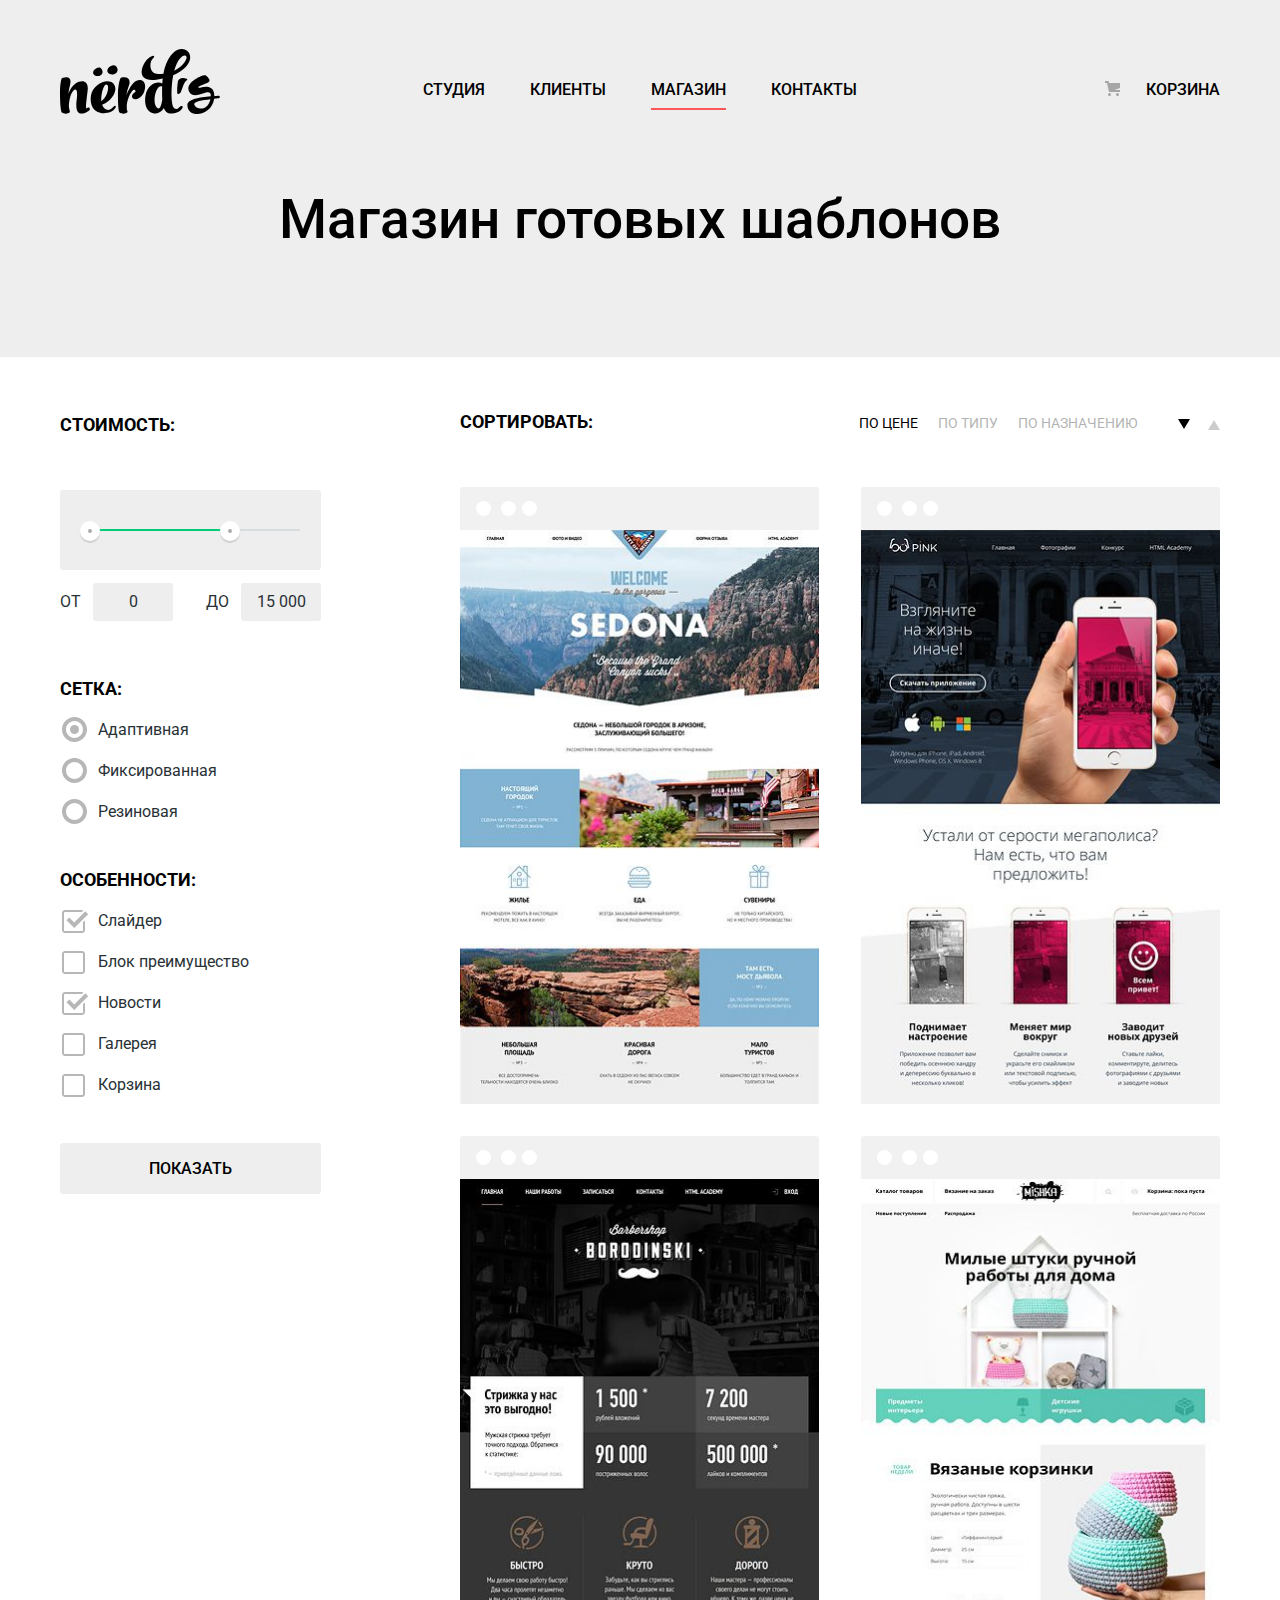
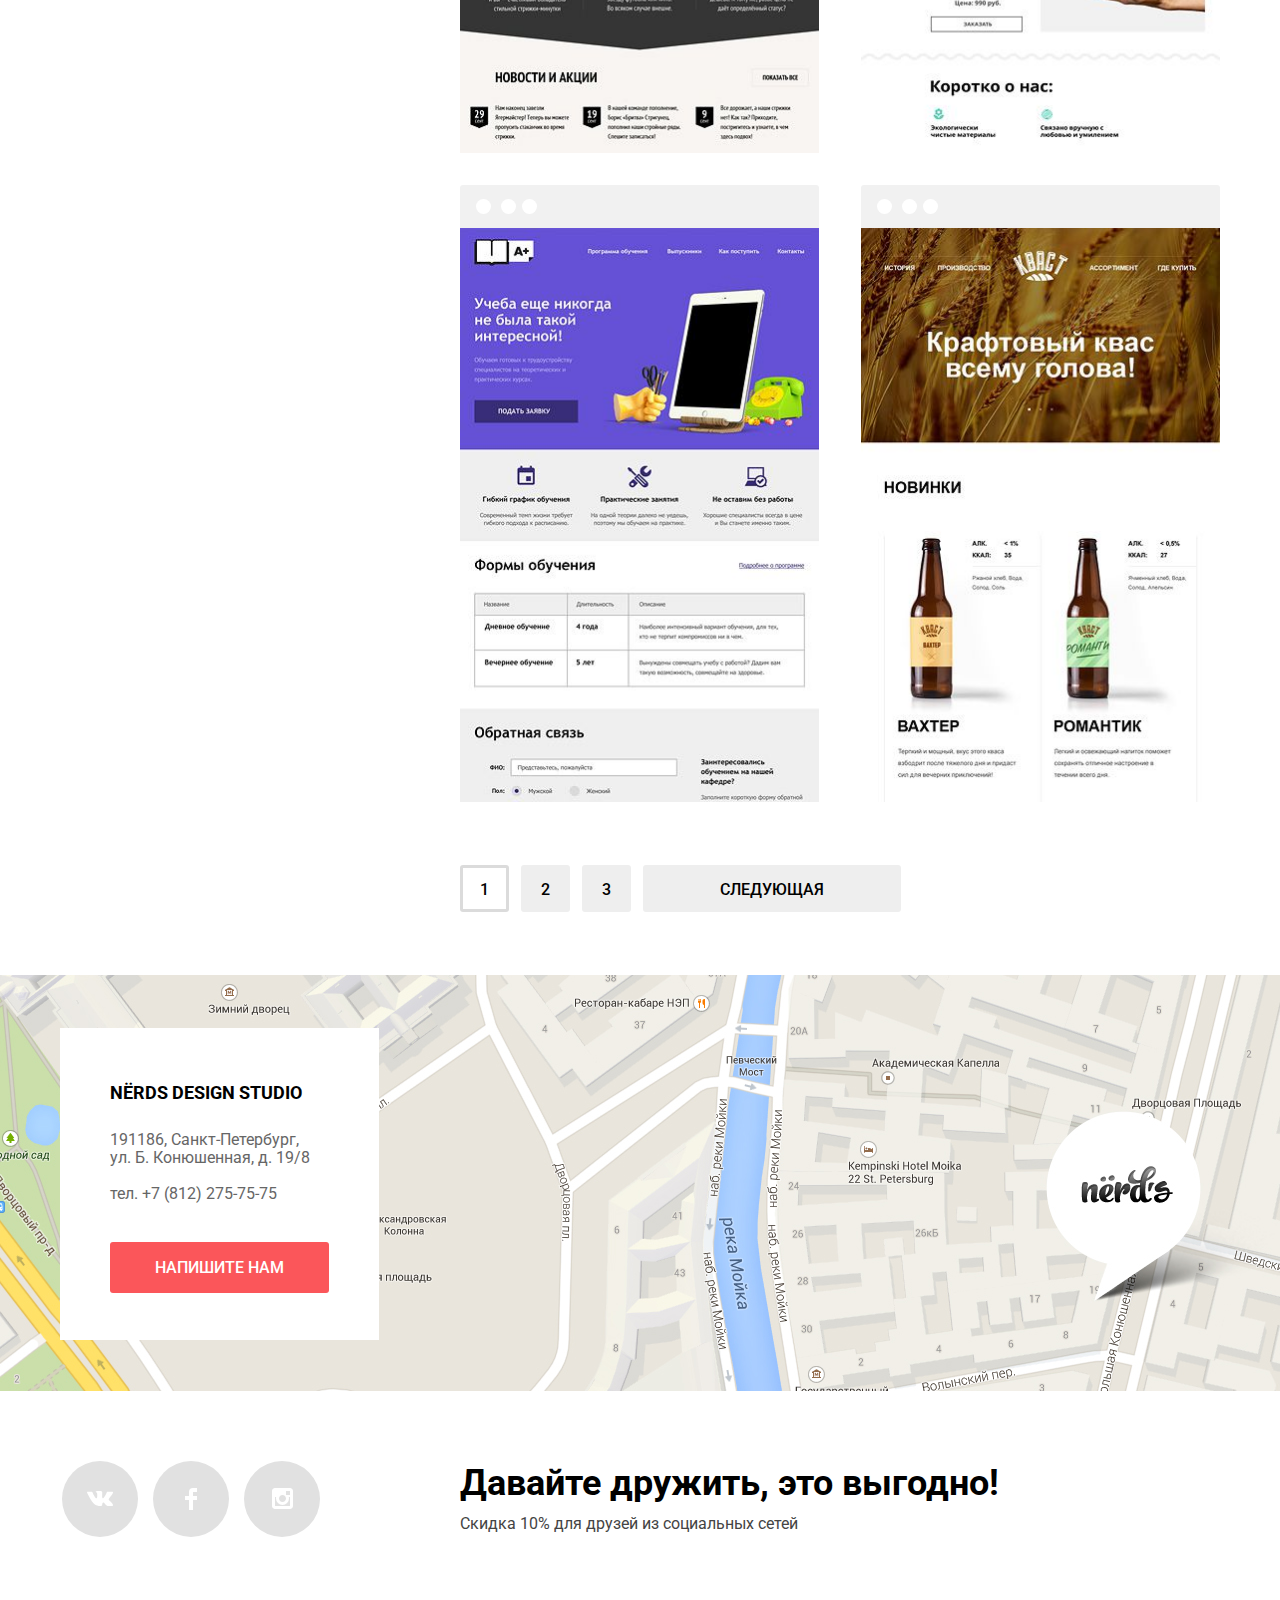
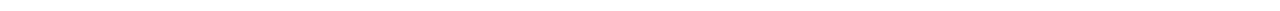
==== commit df439eda: "Правки к 3 защите" ====
--- a/catalog.html
+++ b/catalog.html
@@ -2,8 +2,8 @@
 <html lang="ru">
   <head>
     <meta charset="utf-8">
-    <link rel="stylesheet" href="css/normalize.css">
-    <link rel="stylesheet" href="css/styles.css">
+    <link rel="stylesheet" href="css/normalize_minimized.css">
+    <link rel="stylesheet" href="css/styles_minimized.css">
     <link href="https://fonts.googleapis.com/css?family=Roboto:400,500,700&display=swap&subset=cyrillic" rel="stylesheet">
     <title>HTML Academy: Нёрдс</title>    
   </head>
@@ -267,6 +267,6 @@
         <button type="submit" class="main-button">Отправить</button>
       </form>      
     </div>
-    <script src="js/script.js"></script>
+    <script src="js/script_min.js"></script>
   </body>
 </html>
--- a/css/styles_minimized.css
+++ b/css/styles_minimized.css
@@ -0,0 +1 @@
+body{font-family:"Roboto",Arial,sans-serif;font-size:16px;line-height:24px;color:#000;background-color:#fff}html{box-sizing:border-box}*,::before,::after{box-sizing:inherit}a{text-decoration:none}.main-header{background-color:#eee}.main-navigation{color:#000;text-transform:uppercase;font-weight:500;display:flex;justify-content:space-between;padding-top:49px;line-height:30px;width:1160px;margin:0 auto}.main-navigation li{list-style:none}.main-logo{width:160px;height:65px}.logo:hover,.logo:focus{opacity:.8}.logo:active{opacity:.3}.links{display:flex;justify-content:space-between;flex-wrap:wrap;padding:0 45px 0 0;margin:0}.links li{padding:26px 0 8px;align-items:center}.links li:not(:last-child){padding-right:45px}.links-item{color:#000}.links-item:hover{color:#fb565a}.links-item:active{color:rgba(0,0,0,0.3)}.links-item-active{padding-bottom:9px;border-bottom:2px solid #fb565a;color:inherit}.cart{padding:26px 0 8px 41px;position:relative}.cart::before{position:absolute;content:"";width:15px;height:15px;background-image:url(../img/cart-icon.svg);background-repeat:no-repeat;top:32px;left:0}.container{margin:0 auto;width:1200px;padding:0 20px}.slider-background{background-color:#eee}.slider-section{display:block;width:1160px;margin:0 auto;margin-bottom:80px;position:relative}.slider-controls label{display:inline-block;width:18px;height:18px;margin-right:17px;background-color:transparent;border:9px solid #fff;border-radius:50%;cursor:pointer;position:relative;vertical-align:top}.slider-controls label::after{content:"";position:absolute;top:-5px;left:-5px;width:10px;height:10px;background-color:transparent;border:3px solid #c1c1c1;border-radius:50%;display:none}.slider-controls{position:absolute;bottom:90px;left:536px;z-index:20;font-size:0}.slide{display:none}#product-1:checked ~ .slider-background #slide1,#product-2:checked ~ .slider-background #slide2,#product-3:checked ~ .slider-background #slide3{display:block}#product-1:checked ~ .slider-background label:first-child::after,#product-2:checked ~ .slider-background label:nth-child(2)::after,#product-3:checked ~ .slider-background label:last-child::after{display:block}.slider-description{width:515px;padding-top:67px;margin-right:45px}.slider-box{display:flex;padding-top:10px}.slider-box img{margin-top:9px}.slider-title{color:#000;font-weight:500;font-size:55px;line-height:55px;padding:0;margin:0}.phone-title{width:400px}.pc-title{width:540px}.gadget-title{width:420px}.slider-text{color:#283136;padding-top:28px;padding-bottom:38px;margin:0}.phone{width:369px}.pc{width:420px}.gadget{width:365px}.main-button{font-weight:500;display:inline-block;padding-top:17px;padding-bottom:16px;line-height:18px;text-transform:uppercase;border-radius:3px;text-align:center;color:#fff;outline:none;border:none;vertical-align:top}.slider-box .main-button{padding-right:54px;padding-left:55px;background-color:#fb565a;margin-bottom:80px}.slider-box .main-button:hover{background-color:#e74246}.slider-box .main-button:active{background-color:#d7373b;color:rgba(255,255,255,0.3);box-shadow:inset 0 3px 0 0 rgba(0,1,1,0.1)}.phone-slider{background-image:url(../img/slide-picture_phone.png);background-color:#eee;background-repeat:no-repeat;background-size:698px 413px;background-position:430px 18px}.pc-slider{background-image:url(../img/slide-picture_pc.png);background-color:#eee;background-repeat:no-repeat;background-size:663px 430px;background-position:100% 50%}.gadget-slider{background-image:url(../img/slide-picture_gadget.png);background-color:#eee;background-repeat:no-repeat;background-size:759px 411px;background-position:400px 18px}.goods{display:flex;justify-content:space-between;padding:0;width:1160px;margin:0 auto;padding-right:60px;padding-bottom:44px}.web-sites,.app,.presentation{width:300px}.goods-image{margin-bottom:19px}.goods li{list-style-type:none}.goods-title{font-weight:700;font-size:24px;line-height:30px;text-transform:uppercase;margin:0}.goods-text{color:#283136;padding:16px 40px 31px 0;margin:0}.goods .main-button{margin-bottom:35px;padding:18px 43px 16px 38px}.web-sites .main-button{background-color:#fb565a}.web-sites .main-button:hover{background-color:#e74246}.web-sites .main-button:active{background-color:#d7373b;color:rgba(255,255,255,0.3);box-shadow:inset 0 3px 0 0 rgba(0,1,1,0.1)}.app .main-button{background-color:#00ca74}.app .main-button:hover{background-color:#00bc6c}.app .main-button:active{background-color:#00aa62;color:rgba(255,255,255,0.3);box-shadow:inset 0 3px 0 0 rgba(0,1,1,0.1)}.presentation .main-button{background-color:#efc84a}.presentation .main-button:hover{background-color:#eab534}.presentation .main-button:active{background-color:#e5a722;color:rgba(255,255,255,0.3);box-shadow:inset 0 3px 0 0 rgba(0,1,1,0.1)}.visually-hidden:not(:focus):not(:active){position:absolute;width:1px;height:1px;margin:-1px;border:0;padding:0;white-space:nowrap;clip-path:inset(100%);clip:rect(0 0 0 0);overflow:hidden}.about{display:flex;justify-content:space-between;padding:32px 0 70px}.container .about{border-top:2px solid rgba(0,0,0,0.1)}.about-text{width:670px}.about-text h3{font-size:45px;line-height:45px;font-weight:500;margin:0;padding-bottom:34px;padding-top:43px}.about-text p{color:#283136;width:630px;margin:0;padding-bottom:39px}.about-text h4{margin:0;font-weight:700;text-transform:uppercase}.order{padding:0;margin:0}.order li{list-style-type:none;padding-top:25px;margin:0;align-items:center;display:flex}.order li:before{content:"";width:25px;height:2px;background:#fb565a;margin-right:10px}.about-numbers{width:360px}.about-numbers img{margin-top:8px;margin-bottom:29px}.about-numbers p{font-weight:700;text-align:center;text-transform:uppercase;margin:auto;margin-bottom:40px}.percent{top:-.5em}.table-values td{font-weight:700;font-size:45px;line-height:45px;padding-right:17px;padding-bottom:18px}.table-values sup{font-size:28px}.table-features td{line-height:18px;color:#283136}.partners{margin-bottom:84px;position:relative}.partners-links{min-height:180px;display:flex;justify-content:space-between;align-items:center;border-top:2px solid rgba(0,0,0,0.1);border-bottom:2px solid rgba(0,0,0,0.1);margin:0;padding:0}.partners-links li{list-style-type:none;width:280px;position:relative}.partners-links a{opacity:.2;display:flex;justify-content:center}.partners-links a:hover,.partners-links a:focus{opacity:1}.partners-links a:active{opacity:.1}.partner-html-academy a{padding-top:10px;padding-right:20px}.partner-borodinski a{padding-top:5px}.partners-mishka a{padding-top:11px;padding-left:20px}.partner-html-academy:after{content:"";position:absolute;width:2px;height:52px;background-color:rgba(0,0,0,0.1);top:50%;right:0;transform:translateY(-50%)}.partner-borodinski:after{content:"";position:absolute;width:2px;height:52px;background-color:rgba(0,0,0,0.1);top:50%;right:-8px;transform:translateY(-50%)}.partners-pink:after{content:"";position:absolute;width:2px;height:52px;background-color:rgba(0,0,0,0.1);top:50%;right:-14px;transform:translateY(-50%)}.footer{position:relative}.map-section{position:relative;height:416px;background:url(../img/map.jpg) no-repeat;background-size:cover}.map-section iframe{position:relative;z-index:2;width:100%;height:416px;border:0}.map-section .container{position:relative}.map-section img{width:100%;height:auto}.map-textbox{position:absolute;top:-370px;padding:50px 50px 47px;background-color:#fff;width:319px;z-index:3}.map-textbox .main-button{width:100%;margin-top:36px;background-color:#fb565a}.map-textbox .main-button:hover{background-color:#e74246}.map-textbox .main-button:active{background-color:#d7373b;color:rgba(255,255,255,0.3);box-shadow:inset 0 3px 0 0 rgba(0,1,1,0.1)}.map-textbox h3{font-size:18px;line-height:30px;font-weight:700;text-transform:uppercase;margin:0;padding-bottom:23px}.map-textbox p{line-height:18px;margin:0;color:#666;padding-bottom:15px;width:210px}.map-textbox a:first-of-type{color:#666;line-height:18px}.footer-container{display:flex}.social-button{list-style:none;padding:0 125px 5px 2px;margin:0;display:flex;align-items:center}.social-button li{height:76px;width:76px;background-color:#e1e1e1;margin-right:15px;border-radius:50%;justify-content:center;align-items:center}.social-button a{display:flex;justify-content:center;align-items:center;padding:0;margin:0;height:76px;width:76px}.social-button li:hover{background-color:#e74246}.social-button li:active{background-color:#d7373b;box-shadow:inset 0 3px 0 0 rgba(0,1,1,0.1)}.social-button img:active{opacity:.3}.footer-text{text-align:left;align-self:center}.footer-text h2{font-size:36px;line-height:36px;font-weight:700;padding:74px 0 12px;margin:0}.footer-text p{line-height:22px;color:#444;padding-bottom:76px;margin:0}.popup{position:fixed;left:50%;bottom:50%;background-color:#fff;width:960px;height:591px;padding:68px 71px 0 97px;margin-left:-480px;margin-bottom:-307px;box-shadow:0 20px 40px rgba(0,1,1,0.75);z-index:50;display:none}.popup-top{display:flex;justify-content:space-between}.close-cross-button{position:absolute;top:79px;left:849px;width:21px;height:21px;border:none;background-color:transparent;background-image:url(../img/close-cross.svg);background-size:cover;opacity:.3;cursor:pointer}.close-cross-button:hover,.close-cross-button:focus{opacity:1}.close-cross-button:active{opacity:.1}.popup-form{display:flex;flex-wrap:wrap;flex-direction:row}.popup-form label{display:block}.popup p{font-weight:500;font-size:45px;line-height:45px;padding-bottom:43px;margin:0}.popup label{font-weight:700;line-height:18px}.popup-field{color:#444;line-height:18px;border:2px solid #d7dcde;padding:16px}.popup-field::placeholder{color:rgba(68,68,68,0.5)}.popup-field:hover{border-color:#b4b9bb}.popup-field:focus{border-color:#000;outline:none}.popup-field:invalid{border-color:#e74246;color:#e74246}.popup .main-button{padding-right:85px;padding-left:83px;background-color:#fb565a;margin-left:3px}.popup .main-button:hover{background-color:#e74246}.popup .main-button:active{background-color:#d7373b;color:rgba(255,255,255,0.3);box-shadow:inset 0 3px 0 0 rgba(0,1,1,0.1)}.name,.email{width:362px;height:50px;margin:9px 0 34px}.name{margin-right:38px}.text{width:761px;height:115px;margin-top:10px;margin-bottom:42px;resize:none;padding-top:9px}@keyframes bounce{0%{transform:translateY(-2000px)}70%{transform:translateY(30px)}90%{transform:translateY(-10px)}100%{transform:translateY(0)}}@keyframes shake{0%,100%{transform:translateX(0)}10%,30%,50%,70%,90%{transform:translateX(-10px)}20%,40%,60%,80%{transform:translateX(10px)}}.modal-show{display:block;animation:bounce .6s}.modal-error{animation:shake .6s}.container-title{background-color:#eee}.title{font-size:55px;line-height:55px;text-align:center;font-weight:500;padding:78px 0 110px;background-color:#eee;width:1160px;margin:0 auto;margin-bottom:50px}.selection-title{color:#000;font-size:18px;line-height:30px;font-weight:700;text-transform:uppercase;margin:0}.visually-hidden:not(:focus):not(:active),input[type="checkbox"].visually-hidden,input[type="radio"].visually-hidden{position:absolute;width:1px;height:1px;margin:-1px;border:0;padding:0;white-space:nowrap;clip-path:inset(100%);clip:rect(0 0 0 0);overflow:hidden}.measure{margin-right:139px;margin-top:3px}.measure-section .container{display:flex}.measure h3{padding-bottom:56px;margin:0}.filter-item{margin:0;padding:0;border:none}.range-filter{width:261px;margin-top:50px}.filter-item legend{font-size:18px;line-height:30px;text-transform:uppercase;font-weight:700}.range-controls{position:relative;height:80px;margin-bottom:13px;padding-top:39px;padding-right:21px;padding-left:21px;background-color:#eee;border-radius:3px}.range-controls .scale{height:2px;background:#d7dcde}.range-controls .bar{width:70%;height:2px;background:#00cc76}.range-controls .toggle{box-sizing:content-box;position:absolute;top:31px;left:0;width:4px;height:4px;padding:0;border:8px solid #fff;background-color:#ababab;box-shadow:0 2px 1px 0 #cfcfcf;border-radius:50%}.range-controls .toggle-min{left:20px}.range-controls .toggle-max{left:160px}.price-controls{font-size:0;margin-bottom:29px}.price-controls label{display:inline-block;width:50%;font-size:16px;line-height:22px;text-transform:uppercase;color:#283136;vertical-align:top}.price-controls input{width:80px;padding:8px 10px;margin-left:12px;font-family:"Roboto",Arial,sans-serif;font-size:16px;line-height:22px;text-align:center;color:#283136;border:none;border-radius:3px;background:#eee}.max-price{text-align:right}.selection{border:none;display:flex;flex-direction:column;margin:0;margin-top:24px;padding:0}.selection .selection-title{padding-bottom:14px}.selection label{position:relative}.filter-input-checkbox + label::before{content:"";position:absolute;left:-36px;top:-1px;width:23px;height:23px;background-image:url(../img/checkbox-off.svg);background-repeat:no-repeat;background-position:0 0;opacity:.4}.filter-input-checkbox:checked + label::before{content:"";position:absolute;left:-36px;top:-1px;width:27px;height:23px;background-image:url(../img/checkbox-on.svg);background-repeat:no-repeat;background-position:0 0;opacity:.4}.filter-input-radio + label::before{content:"";position:absolute;left:-36px;top:-3px;width:25px;height:25px;background-image:url(../img/radio-off.svg);background-repeat:no-repeat;background-position:0 0;opacity:.4}.filter-input-radio:checked + label::before{content:"";position:absolute;top:-3px;left:-36px;width:25px;height:25px;background-image:url(../img/radio-on.svg);background-repeat:no-repeat;background-position:0 0;opacity:.4}.filter-input:hover + label::before{opacity:1}.filter-input:focus + label::before{outline:2px solid blue}.filter-input:checked:hover + label::before{opacity:1}.filter-input:disabled + label::before{opacity:.1}.selection-features{color:#283136;line-height:20px;position:relative}.selection-features:disabled{color:rgba(40,49,54,0.3)}.selection ul{padding-left:38px}.selection li{padding-bottom:17px;list-style-type:none}.selection ul{margin:0}.form-button{margin-top:29px;border-radius:3px;width:100%;background-color:#eee;color:#000}.form-button:hover{background-color:#dfdfdf}.form-button:active{color:rgba(0,0,0,0.3);background-color:#d5d5d5;box-shadow:inset 0 3px 0 0 rgba(0,1,1,0.1)}.sort{display:flex;justify-content:space-between;padding-bottom:47px}.sort-links{display:flex;justify-content:space-between;text-transform:uppercase;padding-top:7px}.sort-features{list-style:none;display:flex;margin:0;padding:0;line-height:18px;font-size:14px}.sort-features a{padding-right:20px;color:#000;opacity:.3}.sort-features a:last-child{padding-right:0}.sort-features a:hover,.sort-features a:focus{opacity:.6}.sort-features a:active{opacity:1}.sort-features .sort-current{opacity:1}.arrow{display:flex;margin:0}.arrow li{list-style-type:none}.arrow-bottom{display:inline-block;margin-right:18px;width:0;height:0;border:6px solid transparent;border-top:10px solid #000;margin-top:5px;vertical-align:top;opacity:.2}.arrow-top{display:inline-block;width:0;height:0;border:6px solid transparent;border-bottom:10px solid #000;margin-bottom:10px;vertical-align:top;opacity:.2}.arrow a:hover,.arrow a:focus{opacity:.6}.arrow a:active{opacity:1}.arrow .arrow-bottom{opacity:1}.site-examples{display:flex;flex-wrap:wrap;justify-content:space-between;width:760px}.site-examples-item{margin-bottom:25px;border-top:43px solid #f1f1f1;border-radius:3px;position:relative}.site-examples-item:hover{border-color:#4b4b4b;box-shadow:0 6px 15px 0 rgba(77,77,77,0.1)}.site-examples-item::after{content:"";height:15px;width:15px;background:#fff;border-radius:50%;box-shadow:25px 0 0 #fff,46px 0 0 #fff;position:absolute;left:16px;top:-29px}.site-examples-item:hover .site-hover{display:block}.site-hover a{color:#000;font-size:18px;line-height:30px;text-align:center;font-weight:700;text-transform:uppercase}.site-hover a:hover,.site-hover a:focus{color:#fb565a}.site-hover a:active{color:rgba(0,0,0,0.3)}.site-hover p{color:#666;line-height:18px;text-align:center;padding:17px 80px 30px;margin:0}.site-hover .pink{padding-right:50px;padding-left:50px}.site-hover .barbershop{padding-right:90px;padding-left:90px}.site-hover .mishka{padding-right:80px;padding-left:80px}.site-hover .aplus{padding-right:50px;padding-left:50px}.site-hover .kvast{padding-right:50px;padding-left:50px}.site-hover .main-button{background-color:#fb565a;padding-right:61px;padding-left:61px}.site-hover .main-button:hover{background-color:#e74246}.site-hover .main-button:active{background-color:#d7373b;color:rgba(255,255,255,0.3);box-shadow:inset 0 3px 0 0 rgba(0,1,1,0.1)}.site-hover{background-color:#eee;text-align:center;padding-top:28px;padding-bottom:43px;width:360px;display:none;position:absolute;bottom:5px}.pagination{padding:31px 0 63px;margin:0;display:flex;flex-wrap:wrap;list-style-type:none}.pagination a{display:block;padding:16px 20px 13px;color:#000;font-weight:500}.page{background-color:#eee;line-height:18px;font-weight:500;color:#000;border-radius:3px;margin-right:12px}.page:last-child{margin-right:0}.page:hover,.page:focus{border-color:#dfdfdf}.page:active{box-shadow:inset 0 3px 0 0 rgba(0,1,1,0.1);background-color:#d5d5d5;color:rgba(0,0,0,0.3)}.pagination a:active{opacity:.3}.next{padding:0 57px;text-transform:uppercase}.current{outline:3px solid #dbdbdb;outline-offset:-3px;background-color:#fff;border-radius:3px}.current:active{outline:none;background-color:#d5d5d5;color:rgba(0,0,0,0.3);box-shadow:inset 0 3px 0 0 rgba(0,1,1,0.1)}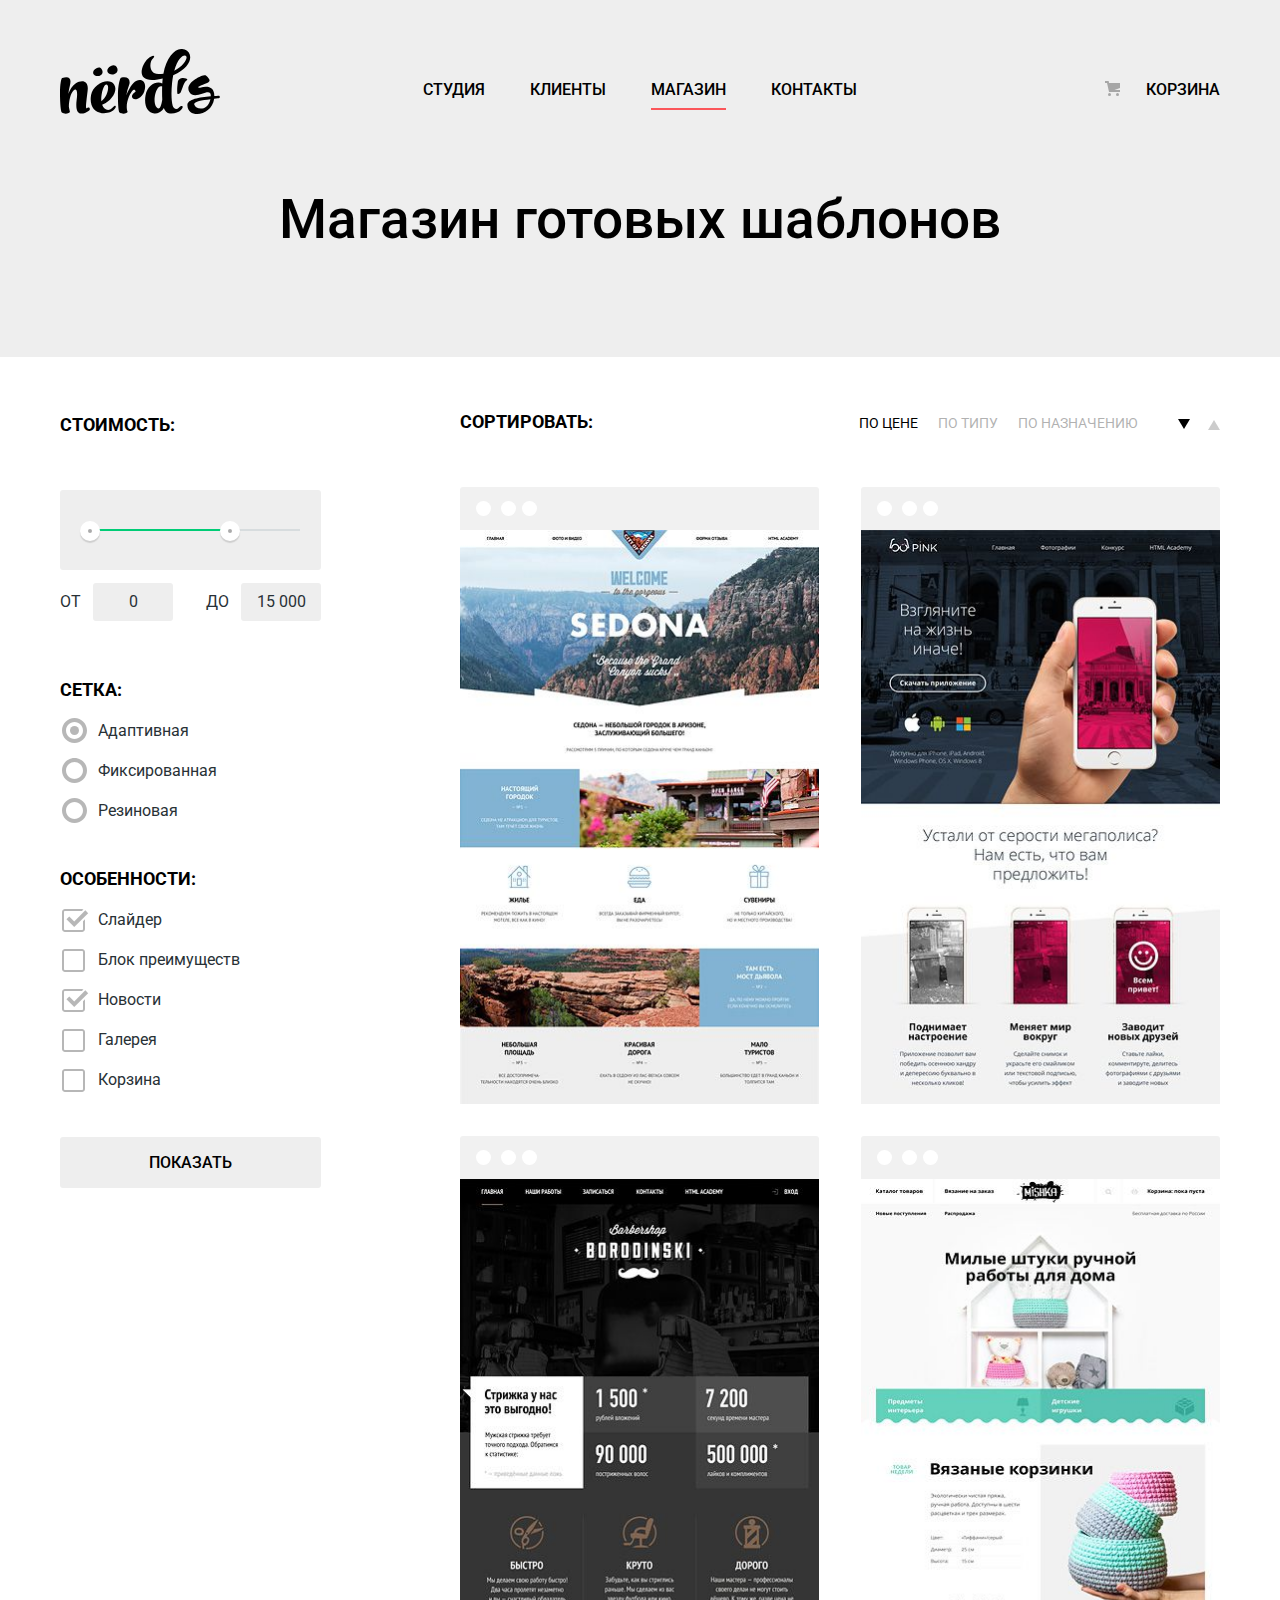
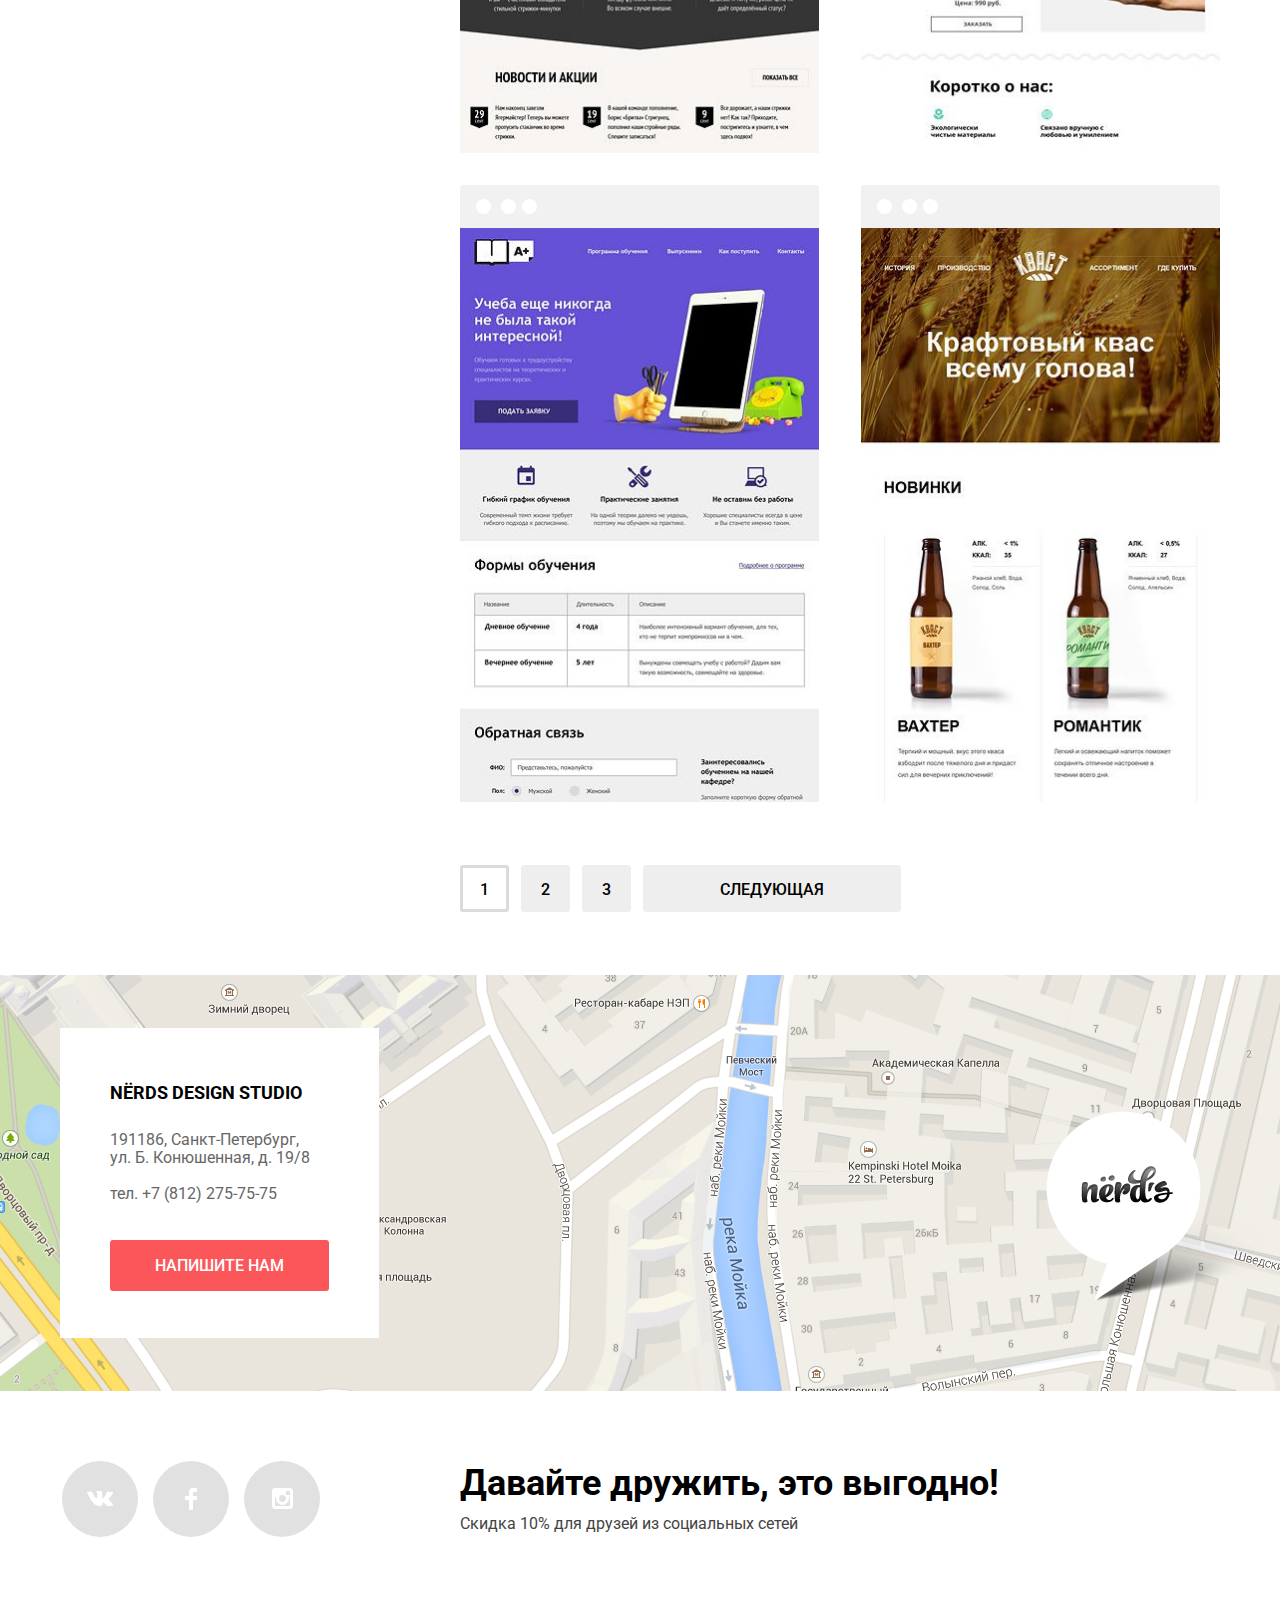
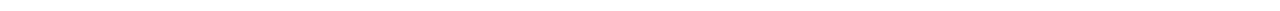
==== commit 16005e4b: "последние правки" ====
--- a/catalog.html
+++ b/catalog.html
@@ -92,7 +92,7 @@
               
                 <li class="filter-option">
                   <input type="checkbox" name="feature" value="advantage" id="filter-advantage" class="visually-hidden filter-input filter-input-checkbox">
-                  <label for="filter-advantage" class="features selection-features">Блок преимущество</label>
+                  <label for="filter-advantage" class="features selection-features">Блок преимуществ</label>
                 </li>
                 
                 <li class="filter-option">
--- a/css/styles_minimized.css
+++ b/css/styles_minimized.css
@@ -1 +1 @@
-body{font-family:"Roboto",Arial,sans-serif;font-size:16px;line-height:24px;color:#000;background-color:#fff}html{box-sizing:border-box}*,::before,::after{box-sizing:inherit}a{text-decoration:none}.main-header{background-color:#eee}.main-navigation{color:#000;text-transform:uppercase;font-weight:500;display:flex;justify-content:space-between;padding-top:49px;line-height:30px;width:1160px;margin:0 auto}.main-navigation li{list-style:none}.main-logo{width:160px;height:65px}.logo:hover,.logo:focus{opacity:.8}.logo:active{opacity:.3}.links{display:flex;justify-content:space-between;flex-wrap:wrap;padding:0 45px 0 0;margin:0}.links li{padding:26px 0 8px;align-items:center}.links li:not(:last-child){padding-right:45px}.links-item{color:#000}.links-item:hover{color:#fb565a}.links-item:active{color:rgba(0,0,0,0.3)}.links-item-active{padding-bottom:9px;border-bottom:2px solid #fb565a;color:inherit}.cart{padding:26px 0 8px 41px;position:relative}.cart::before{position:absolute;content:"";width:15px;height:15px;background-image:url(../img/cart-icon.svg);background-repeat:no-repeat;top:32px;left:0}.container{margin:0 auto;width:1200px;padding:0 20px}.slider-background{background-color:#eee}.slider-section{display:block;width:1160px;margin:0 auto;margin-bottom:80px;position:relative}.slider-controls label{display:inline-block;width:18px;height:18px;margin-right:17px;background-color:transparent;border:9px solid #fff;border-radius:50%;cursor:pointer;position:relative;vertical-align:top}.slider-controls label::after{content:"";position:absolute;top:-5px;left:-5px;width:10px;height:10px;background-color:transparent;border:3px solid #c1c1c1;border-radius:50%;display:none}.slider-controls{position:absolute;bottom:90px;left:536px;z-index:20;font-size:0}.slide{display:none}#product-1:checked ~ .slider-background #slide1,#product-2:checked ~ .slider-background #slide2,#product-3:checked ~ .slider-background #slide3{display:block}#product-1:checked ~ .slider-background label:first-child::after,#product-2:checked ~ .slider-background label:nth-child(2)::after,#product-3:checked ~ .slider-background label:last-child::after{display:block}.slider-description{width:515px;padding-top:67px;margin-right:45px}.slider-box{display:flex;padding-top:10px}.slider-box img{margin-top:9px}.slider-title{color:#000;font-weight:500;font-size:55px;line-height:55px;padding:0;margin:0}.phone-title{width:400px}.pc-title{width:540px}.gadget-title{width:420px}.slider-text{color:#283136;padding-top:28px;padding-bottom:38px;margin:0}.phone{width:369px}.pc{width:420px}.gadget{width:365px}.main-button{font-weight:500;display:inline-block;padding-top:17px;padding-bottom:16px;line-height:18px;text-transform:uppercase;border-radius:3px;text-align:center;color:#fff;outline:none;border:none;vertical-align:top}.slider-box .main-button{padding-right:54px;padding-left:55px;background-color:#fb565a;margin-bottom:80px}.slider-box .main-button:hover{background-color:#e74246}.slider-box .main-button:active{background-color:#d7373b;color:rgba(255,255,255,0.3);box-shadow:inset 0 3px 0 0 rgba(0,1,1,0.1)}.phone-slider{background-image:url(../img/slide-picture_phone.png);background-color:#eee;background-repeat:no-repeat;background-size:698px 413px;background-position:430px 18px}.pc-slider{background-image:url(../img/slide-picture_pc.png);background-color:#eee;background-repeat:no-repeat;background-size:663px 430px;background-position:100% 50%}.gadget-slider{background-image:url(../img/slide-picture_gadget.png);background-color:#eee;background-repeat:no-repeat;background-size:759px 411px;background-position:400px 18px}.goods{display:flex;justify-content:space-between;padding:0;width:1160px;margin:0 auto;padding-right:60px;padding-bottom:44px}.web-sites,.app,.presentation{width:300px}.goods-image{margin-bottom:19px}.goods li{list-style-type:none}.goods-title{font-weight:700;font-size:24px;line-height:30px;text-transform:uppercase;margin:0}.goods-text{color:#283136;padding:16px 40px 31px 0;margin:0}.goods .main-button{margin-bottom:35px;padding:18px 43px 16px 38px}.web-sites .main-button{background-color:#fb565a}.web-sites .main-button:hover{background-color:#e74246}.web-sites .main-button:active{background-color:#d7373b;color:rgba(255,255,255,0.3);box-shadow:inset 0 3px 0 0 rgba(0,1,1,0.1)}.app .main-button{background-color:#00ca74}.app .main-button:hover{background-color:#00bc6c}.app .main-button:active{background-color:#00aa62;color:rgba(255,255,255,0.3);box-shadow:inset 0 3px 0 0 rgba(0,1,1,0.1)}.presentation .main-button{background-color:#efc84a}.presentation .main-button:hover{background-color:#eab534}.presentation .main-button:active{background-color:#e5a722;color:rgba(255,255,255,0.3);box-shadow:inset 0 3px 0 0 rgba(0,1,1,0.1)}.visually-hidden:not(:focus):not(:active){position:absolute;width:1px;height:1px;margin:-1px;border:0;padding:0;white-space:nowrap;clip-path:inset(100%);clip:rect(0 0 0 0);overflow:hidden}.about{display:flex;justify-content:space-between;padding:32px 0 70px}.container .about{border-top:2px solid rgba(0,0,0,0.1)}.about-text{width:670px}.about-text h3{font-size:45px;line-height:45px;font-weight:500;margin:0;padding-bottom:34px;padding-top:43px}.about-text p{color:#283136;width:630px;margin:0;padding-bottom:39px}.about-text h4{margin:0;font-weight:700;text-transform:uppercase}.order{padding:0;margin:0}.order li{list-style-type:none;padding-top:25px;margin:0;align-items:center;display:flex}.order li:before{content:"";width:25px;height:2px;background:#fb565a;margin-right:10px}.about-numbers{width:360px}.about-numbers img{margin-top:8px;margin-bottom:29px}.about-numbers p{font-weight:700;text-align:center;text-transform:uppercase;margin:auto;margin-bottom:40px}.percent{top:-.5em}.table-values td{font-weight:700;font-size:45px;line-height:45px;padding-right:17px;padding-bottom:18px}.table-values sup{font-size:28px}.table-features td{line-height:18px;color:#283136}.partners{margin-bottom:84px;position:relative}.partners-links{min-height:180px;display:flex;justify-content:space-between;align-items:center;border-top:2px solid rgba(0,0,0,0.1);border-bottom:2px solid rgba(0,0,0,0.1);margin:0;padding:0}.partners-links li{list-style-type:none;width:280px;position:relative}.partners-links a{opacity:.2;display:flex;justify-content:center}.partners-links a:hover,.partners-links a:focus{opacity:1}.partners-links a:active{opacity:.1}.partner-html-academy a{padding-top:10px;padding-right:20px}.partner-borodinski a{padding-top:5px}.partners-mishka a{padding-top:11px;padding-left:20px}.partner-html-academy:after{content:"";position:absolute;width:2px;height:52px;background-color:rgba(0,0,0,0.1);top:50%;right:0;transform:translateY(-50%)}.partner-borodinski:after{content:"";position:absolute;width:2px;height:52px;background-color:rgba(0,0,0,0.1);top:50%;right:-8px;transform:translateY(-50%)}.partners-pink:after{content:"";position:absolute;width:2px;height:52px;background-color:rgba(0,0,0,0.1);top:50%;right:-14px;transform:translateY(-50%)}.footer{position:relative}.map-section{position:relative;height:416px;background:url(../img/map.jpg) no-repeat;background-size:cover}.map-section iframe{position:relative;z-index:2;width:100%;height:416px;border:0}.map-section .container{position:relative}.map-section img{width:100%;height:auto}.map-textbox{position:absolute;top:-370px;padding:50px 50px 47px;background-color:#fff;width:319px;z-index:3}.map-textbox .main-button{width:100%;margin-top:36px;background-color:#fb565a}.map-textbox .main-button:hover{background-color:#e74246}.map-textbox .main-button:active{background-color:#d7373b;color:rgba(255,255,255,0.3);box-shadow:inset 0 3px 0 0 rgba(0,1,1,0.1)}.map-textbox h3{font-size:18px;line-height:30px;font-weight:700;text-transform:uppercase;margin:0;padding-bottom:23px}.map-textbox p{line-height:18px;margin:0;color:#666;padding-bottom:15px;width:210px}.map-textbox a:first-of-type{color:#666;line-height:18px}.footer-container{display:flex}.social-button{list-style:none;padding:0 125px 5px 2px;margin:0;display:flex;align-items:center}.social-button li{height:76px;width:76px;background-color:#e1e1e1;margin-right:15px;border-radius:50%;justify-content:center;align-items:center}.social-button a{display:flex;justify-content:center;align-items:center;padding:0;margin:0;height:76px;width:76px}.social-button li:hover{background-color:#e74246}.social-button li:active{background-color:#d7373b;box-shadow:inset 0 3px 0 0 rgba(0,1,1,0.1)}.social-button img:active{opacity:.3}.footer-text{text-align:left;align-self:center}.footer-text h2{font-size:36px;line-height:36px;font-weight:700;padding:74px 0 12px;margin:0}.footer-text p{line-height:22px;color:#444;padding-bottom:76px;margin:0}.popup{position:fixed;left:50%;bottom:50%;background-color:#fff;width:960px;height:591px;padding:68px 71px 0 97px;margin-left:-480px;margin-bottom:-307px;box-shadow:0 20px 40px rgba(0,1,1,0.75);z-index:50;display:none}.popup-top{display:flex;justify-content:space-between}.close-cross-button{position:absolute;top:79px;left:849px;width:21px;height:21px;border:none;background-color:transparent;background-image:url(../img/close-cross.svg);background-size:cover;opacity:.3;cursor:pointer}.close-cross-button:hover,.close-cross-button:focus{opacity:1}.close-cross-button:active{opacity:.1}.popup-form{display:flex;flex-wrap:wrap;flex-direction:row}.popup-form label{display:block}.popup p{font-weight:500;font-size:45px;line-height:45px;padding-bottom:43px;margin:0}.popup label{font-weight:700;line-height:18px}.popup-field{color:#444;line-height:18px;border:2px solid #d7dcde;padding:16px}.popup-field::placeholder{color:rgba(68,68,68,0.5)}.popup-field:hover{border-color:#b4b9bb}.popup-field:focus{border-color:#000;outline:none}.popup-field:invalid{border-color:#e74246;color:#e74246}.popup .main-button{padding-right:85px;padding-left:83px;background-color:#fb565a;margin-left:3px}.popup .main-button:hover{background-color:#e74246}.popup .main-button:active{background-color:#d7373b;color:rgba(255,255,255,0.3);box-shadow:inset 0 3px 0 0 rgba(0,1,1,0.1)}.name,.email{width:362px;height:50px;margin:9px 0 34px}.name{margin-right:38px}.text{width:761px;height:115px;margin-top:10px;margin-bottom:42px;resize:none;padding-top:9px}@keyframes bounce{0%{transform:translateY(-2000px)}70%{transform:translateY(30px)}90%{transform:translateY(-10px)}100%{transform:translateY(0)}}@keyframes shake{0%,100%{transform:translateX(0)}10%,30%,50%,70%,90%{transform:translateX(-10px)}20%,40%,60%,80%{transform:translateX(10px)}}.modal-show{display:block;animation:bounce .6s}.modal-error{animation:shake .6s}.container-title{background-color:#eee}.title{font-size:55px;line-height:55px;text-align:center;font-weight:500;padding:78px 0 110px;background-color:#eee;width:1160px;margin:0 auto;margin-bottom:50px}.selection-title{color:#000;font-size:18px;line-height:30px;font-weight:700;text-transform:uppercase;margin:0}.visually-hidden:not(:focus):not(:active),input[type="checkbox"].visually-hidden,input[type="radio"].visually-hidden{position:absolute;width:1px;height:1px;margin:-1px;border:0;padding:0;white-space:nowrap;clip-path:inset(100%);clip:rect(0 0 0 0);overflow:hidden}.measure{margin-right:139px;margin-top:3px}.measure-section .container{display:flex}.measure h3{padding-bottom:56px;margin:0}.filter-item{margin:0;padding:0;border:none}.range-filter{width:261px;margin-top:50px}.filter-item legend{font-size:18px;line-height:30px;text-transform:uppercase;font-weight:700}.range-controls{position:relative;height:80px;margin-bottom:13px;padding-top:39px;padding-right:21px;padding-left:21px;background-color:#eee;border-radius:3px}.range-controls .scale{height:2px;background:#d7dcde}.range-controls .bar{width:70%;height:2px;background:#00cc76}.range-controls .toggle{box-sizing:content-box;position:absolute;top:31px;left:0;width:4px;height:4px;padding:0;border:8px solid #fff;background-color:#ababab;box-shadow:0 2px 1px 0 #cfcfcf;border-radius:50%}.range-controls .toggle-min{left:20px}.range-controls .toggle-max{left:160px}.price-controls{font-size:0;margin-bottom:29px}.price-controls label{display:inline-block;width:50%;font-size:16px;line-height:22px;text-transform:uppercase;color:#283136;vertical-align:top}.price-controls input{width:80px;padding:8px 10px;margin-left:12px;font-family:"Roboto",Arial,sans-serif;font-size:16px;line-height:22px;text-align:center;color:#283136;border:none;border-radius:3px;background:#eee}.max-price{text-align:right}.selection{border:none;display:flex;flex-direction:column;margin:0;margin-top:24px;padding:0}.selection .selection-title{padding-bottom:14px}.selection label{position:relative}.filter-input-checkbox + label::before{content:"";position:absolute;left:-36px;top:-1px;width:23px;height:23px;background-image:url(../img/checkbox-off.svg);background-repeat:no-repeat;background-position:0 0;opacity:.4}.filter-input-checkbox:checked + label::before{content:"";position:absolute;left:-36px;top:-1px;width:27px;height:23px;background-image:url(../img/checkbox-on.svg);background-repeat:no-repeat;background-position:0 0;opacity:.4}.filter-input-radio + label::before{content:"";position:absolute;left:-36px;top:-3px;width:25px;height:25px;background-image:url(../img/radio-off.svg);background-repeat:no-repeat;background-position:0 0;opacity:.4}.filter-input-radio:checked + label::before{content:"";position:absolute;top:-3px;left:-36px;width:25px;height:25px;background-image:url(../img/radio-on.svg);background-repeat:no-repeat;background-position:0 0;opacity:.4}.filter-input:hover + label::before{opacity:1}.filter-input:focus + label::before{outline:2px solid blue}.filter-input:checked:hover + label::before{opacity:1}.filter-input:disabled + label::before{opacity:.1}.selection-features{color:#283136;line-height:20px;position:relative}.selection-features:disabled{color:rgba(40,49,54,0.3)}.selection ul{padding-left:38px}.selection li{padding-bottom:17px;list-style-type:none}.selection ul{margin:0}.form-button{margin-top:29px;border-radius:3px;width:100%;background-color:#eee;color:#000}.form-button:hover{background-color:#dfdfdf}.form-button:active{color:rgba(0,0,0,0.3);background-color:#d5d5d5;box-shadow:inset 0 3px 0 0 rgba(0,1,1,0.1)}.sort{display:flex;justify-content:space-between;padding-bottom:47px}.sort-links{display:flex;justify-content:space-between;text-transform:uppercase;padding-top:7px}.sort-features{list-style:none;display:flex;margin:0;padding:0;line-height:18px;font-size:14px}.sort-features a{padding-right:20px;color:#000;opacity:.3}.sort-features a:last-child{padding-right:0}.sort-features a:hover,.sort-features a:focus{opacity:.6}.sort-features a:active{opacity:1}.sort-features .sort-current{opacity:1}.arrow{display:flex;margin:0}.arrow li{list-style-type:none}.arrow-bottom{display:inline-block;margin-right:18px;width:0;height:0;border:6px solid transparent;border-top:10px solid #000;margin-top:5px;vertical-align:top;opacity:.2}.arrow-top{display:inline-block;width:0;height:0;border:6px solid transparent;border-bottom:10px solid #000;margin-bottom:10px;vertical-align:top;opacity:.2}.arrow a:hover,.arrow a:focus{opacity:.6}.arrow a:active{opacity:1}.arrow .arrow-bottom{opacity:1}.site-examples{display:flex;flex-wrap:wrap;justify-content:space-between;width:760px}.site-examples-item{margin-bottom:25px;border-top:43px solid #f1f1f1;border-radius:3px;position:relative}.site-examples-item:hover{border-color:#4b4b4b;box-shadow:0 6px 15px 0 rgba(77,77,77,0.1)}.site-examples-item::after{content:"";height:15px;width:15px;background:#fff;border-radius:50%;box-shadow:25px 0 0 #fff,46px 0 0 #fff;position:absolute;left:16px;top:-29px}.site-examples-item:hover .site-hover{display:block}.site-hover a{color:#000;font-size:18px;line-height:30px;text-align:center;font-weight:700;text-transform:uppercase}.site-hover a:hover,.site-hover a:focus{color:#fb565a}.site-hover a:active{color:rgba(0,0,0,0.3)}.site-hover p{color:#666;line-height:18px;text-align:center;padding:17px 80px 30px;margin:0}.site-hover .pink{padding-right:50px;padding-left:50px}.site-hover .barbershop{padding-right:90px;padding-left:90px}.site-hover .mishka{padding-right:80px;padding-left:80px}.site-hover .aplus{padding-right:50px;padding-left:50px}.site-hover .kvast{padding-right:50px;padding-left:50px}.site-hover .main-button{background-color:#fb565a;padding-right:61px;padding-left:61px}.site-hover .main-button:hover{background-color:#e74246}.site-hover .main-button:active{background-color:#d7373b;color:rgba(255,255,255,0.3);box-shadow:inset 0 3px 0 0 rgba(0,1,1,0.1)}.site-hover{background-color:#eee;text-align:center;padding-top:28px;padding-bottom:43px;width:360px;display:none;position:absolute;bottom:5px}.pagination{padding:31px 0 63px;margin:0;display:flex;flex-wrap:wrap;list-style-type:none}.pagination a{display:block;padding:16px 20px 13px;color:#000;font-weight:500}.page{background-color:#eee;line-height:18px;font-weight:500;color:#000;border-radius:3px;margin-right:12px}.page:last-child{margin-right:0}.page:hover,.page:focus{border-color:#dfdfdf}.page:active{box-shadow:inset 0 3px 0 0 rgba(0,1,1,0.1);background-color:#d5d5d5;color:rgba(0,0,0,0.3)}.pagination a:active{opacity:.3}.next{padding:0 57px;text-transform:uppercase}.current{outline:3px solid #dbdbdb;outline-offset:-3px;background-color:#fff;border-radius:3px}.current:active{outline:none;background-color:#d5d5d5;color:rgba(0,0,0,0.3);box-shadow:inset 0 3px 0 0 rgba(0,1,1,0.1)}+body{font-family:"Roboto",Arial,sans-serif;font-size:16px;line-height:24px;color:#000;background-color:#fff}html{box-sizing:border-box}*,::before,::after{box-sizing:inherit}a{text-decoration:none}.main-header{background-color:#eee}.main-navigation{color:#000;text-transform:uppercase;font-weight:500;display:flex;justify-content:space-between;padding-top:49px;line-height:30px;width:1160px;margin:0 auto}.main-navigation li{list-style:none}.main-logo{width:160px;height:65px}.logo:hover,.logo:focus{opacity:.8}.logo:active{opacity:.3}.links{display:flex;justify-content:space-between;flex-wrap:wrap;padding:0 45px 0 0;margin:0}.links li{padding:26px 0 8px;align-items:center}.links li:not(:last-child){padding-right:45px}.links-item{color:#000}.links-item:hover{color:#fb565a}.links-item:active{color:rgba(0,0,0,0.3)}.links-item-active{padding-bottom:9px;border-bottom:2px solid #fb565a;color:inherit}.cart{padding:26px 0 8px 41px;position:relative}.cart::before{position:absolute;content:"";width:15px;height:15px;background-image:url(../img/cart-icon.svg);background-repeat:no-repeat;top:32px;left:0}.container{margin:0 auto;width:1200px;padding:0 20px}.slider-background{background-color:#eee}.slider-section{display:block;width:1160px;margin:0 auto;margin-bottom:80px;position:relative}.slider-controls label{display:inline-block;width:18px;height:18px;margin-right:17px;background-color:transparent;border:9px solid #fff;border-radius:50%;cursor:pointer;position:relative;vertical-align:top}.slider-controls label::after{content:"";position:absolute;top:-5px;left:-5px;width:10px;height:10px;background-color:transparent;border:3px solid #c1c1c1;border-radius:50%;display:none}.slider-controls{position:absolute;bottom:90px;left:536px;z-index:20;font-size:0}.slide{display:none}#product-1:checked ~ .slider-background #slide1,#product-2:checked ~ .slider-background #slide2,#product-3:checked ~ .slider-background #slide3{display:block}#product-1:checked ~ .slider-background label:first-child::after,#product-2:checked ~ .slider-background label:nth-child(2)::after,#product-3:checked ~ .slider-background label:last-child::after{display:block}.slider-description{width:515px;padding-top:67px;margin-right:45px}.slider-box{display:flex;padding-top:10px}.slider-box img{margin-top:9px}.slider-title{color:#000;font-weight:500;font-size:55px;line-height:55px;padding:0;margin:0}.phone-title{width:400px}.pc-title{width:540px}.gadget-title{width:420px}.slider-text{color:#283136;padding-top:28px;padding-bottom:38px;margin:0}.phone{width:369px}.pc{width:420px}.gadget{width:365px}.main-button{font-weight:500;display:inline-block;padding-top:17px;padding-bottom:16px;line-height:18px;text-transform:uppercase;border-radius:3px;text-align:center;color:#fff;outline:none;border:none;vertical-align:top}.slider-box .main-button{padding-right:54px;padding-left:55px;background-color:#fb565a;margin-bottom:80px}.slider-box .main-button:hover{background-color:#e74246}.slider-box .main-button:active{background-color:#d7373b;color:rgba(255,255,255,0.3);box-shadow:inset 0 3px 0 0 rgba(0,1,1,0.1)}.phone-slider{background-image:url(../img/slide-picture_phone.png);background-color:#eee;background-repeat:no-repeat;background-size:698px 413px;background-position:430px 18px}.pc-slider{background-image:url(../img/slide-picture_pc.png);background-color:#eee;background-repeat:no-repeat;background-size:663px 430px;background-position:100% 50%}.gadget-slider{background-image:url(../img/slide-picture_gadget.png);background-color:#eee;background-repeat:no-repeat;background-size:759px 411px;background-position:400px 18px}.goods{display:flex;justify-content:space-between;padding:0;width:1160px;margin:0 auto;padding-right:60px;padding-bottom:44px}.web-sites,.app,.presentation{width:300px}.goods-image{margin-bottom:18px}.goods li{list-style-type:none}.goods-title{font-weight:700;font-size:24px;line-height:30px;text-transform:uppercase;margin:0}.goods-text{color:#283136;padding:16px 40px 31px 0;margin:0}.goods .main-button{margin-bottom:35px;padding:18px 43px 16px 38px}.web-sites .main-button{background-color:#fb565a}.web-sites .main-button:hover{background-color:#e74246}.web-sites .main-button:active{background-color:#d7373b;color:rgba(255,255,255,0.3);box-shadow:inset 0 3px 0 0 rgba(0,1,1,0.1)}.app .main-button{background-color:#00ca74}.app .main-button:hover{background-color:#00bc6c}.app .main-button:active{background-color:#00aa62;color:rgba(255,255,255,0.3);box-shadow:inset 0 3px 0 0 rgba(0,1,1,0.1)}.presentation .main-button{background-color:#efc84a}.presentation .main-button:hover{background-color:#eab534}.presentation .main-button:active{background-color:#e5a722;color:rgba(255,255,255,0.3);box-shadow:inset 0 3px 0 0 rgba(0,1,1,0.1)}.visually-hidden:not(:focus):not(:active){position:absolute;width:1px;height:1px;margin:-1px;border:0;padding:0;white-space:nowrap;clip-path:inset(100%);clip:rect(0 0 0 0);overflow:hidden}.about{display:flex;justify-content:space-between;padding:32px 0 70px}.container .about{border-top:2px solid rgba(0,0,0,0.1)}.about-text{width:670px}.about-text h3{font-size:45px;line-height:45px;font-weight:500;margin:0;padding-bottom:34px;padding-top:43px}.about-text p{color:#283136;width:630px;margin:0;padding-bottom:39px}.about-text h4{margin:0;font-weight:700;text-transform:uppercase}.order{padding:0;margin:0}.order li{list-style-type:none;padding-top:25px;margin:0;align-items:center;display:flex}.order li:before{content:"";width:25px;height:2px;background:#fb565a;margin-right:10px}.about-numbers{width:360px}.about-numbers img{margin-top:8px;margin-bottom:29px}.about-numbers p{font-weight:700;text-align:center;text-transform:uppercase;margin:auto;margin-bottom:39px}.percent{top:-.5em}.table-values td{font-weight:700;font-size:45px;line-height:45px;padding-right:12px;padding-bottom:18px}.table-values sup{font-size:28px}.table-features td{line-height:18px;color:#283136}.partners{margin-bottom:84px;position:relative}.partners-links{min-height:180px;display:flex;justify-content:space-between;align-items:center;border-top:2px solid rgba(0,0,0,0.1);border-bottom:2px solid rgba(0,0,0,0.1);margin:0;padding:0}.partners-links li{list-style-type:none;width:280px;position:relative}.partners-links a{opacity:.2;display:flex;justify-content:center}.partners-links a:hover,.partners-links a:focus{opacity:1}.partners-links a:active{opacity:.1}.partner-html-academy a{padding-top:10px;padding-right:20px}.partner-borodinski a{padding-top:5px}.partners-mishka a{padding-top:11px;padding-left:20px}.partner-html-academy:after{content:"";position:absolute;width:2px;height:52px;background-color:rgba(0,0,0,0.1);top:50%;right:0;transform:translateY(-50%)}.partner-borodinski:after{content:"";position:absolute;width:2px;height:52px;background-color:rgba(0,0,0,0.1);top:50%;right:-8px;transform:translateY(-50%)}.partners-pink:after{content:"";position:absolute;width:2px;height:52px;background-color:rgba(0,0,0,0.1);top:50%;right:-14px;transform:translateY(-50%)}.footer{position:relative}.map-section{position:relative;height:416px;background:url(../img/map.jpg) no-repeat;background-size:cover}.map-section iframe{position:relative;z-index:2;width:100%;height:416px;border:0}.map-section .container{position:relative}.map-section img{width:100%;height:auto}.map-textbox{position:absolute;top:-370px;padding:50px 50px 47px;background-color:#fff;width:319px;z-index:3}.map-textbox .main-button{width:100%;margin-top:34px;background-color:#fb565a}.map-textbox .main-button:hover{background-color:#e74246}.map-textbox .main-button:active{background-color:#d7373b;color:rgba(255,255,255,0.3);box-shadow:inset 0 3px 0 0 rgba(0,1,1,0.1)}.map-textbox h3{font-size:18px;line-height:30px;font-weight:700;text-transform:uppercase;margin:0;padding-bottom:23px}.map-textbox p{line-height:18px;margin:0;color:#666;padding-bottom:15px;width:210px}.map-textbox a:first-of-type{color:#666;line-height:18px}.footer-container{display:flex}.social-button{list-style:none;padding:0 125px 5px 2px;margin:0;display:flex;align-items:center}.social-button li{height:76px;width:76px;background-color:#e1e1e1;margin-right:15px;border-radius:50%;justify-content:center;align-items:center}.social-button a{display:flex;justify-content:center;align-items:center;padding:0;margin:0;height:76px;width:76px}.social-button li:hover{background-color:#e74246}.social-button li:active{background-color:#d7373b;box-shadow:inset 0 3px 0 0 rgba(0,1,1,0.1)}.social-button img:active{opacity:.3}.footer-text{text-align:left;align-self:center}.footer-text h2{font-size:36px;line-height:36px;font-weight:700;padding:74px 0 12px;margin:0}.footer-text p{line-height:22px;color:#444;padding-bottom:76px;margin:0}.popup{position:fixed;left:50%;bottom:50%;background-color:#fff;width:960px;height:591px;padding:68px 71px 0 97px;margin-left:-480px;margin-bottom:-307px;box-shadow:0 20px 40px rgba(0,1,1,0.75);z-index:50;display:none}.popup-top{display:flex;justify-content:space-between}.close-cross-button{position:absolute;top:79px;left:849px;width:21px;height:21px;border:none;background-color:transparent;background-image:url(../img/close-cross.svg);background-size:cover;opacity:.3;cursor:pointer}.close-cross-button:hover,.close-cross-button:focus{opacity:1}.close-cross-button:active{opacity:.1}.popup-form{display:flex;flex-wrap:wrap;flex-direction:row}.popup-form label{display:block}.popup p{font-weight:500;font-size:45px;line-height:45px;padding-bottom:41px;margin:0}.popup label{font-weight:700;line-height:18px}.popup-field{color:#444;line-height:18px;border:2px solid #d7dcde;padding:16px}.popup-field::placeholder{color:rgba(68,68,68,0.5)}.popup-field:hover{border-color:#b4b9bb}.popup-field:focus{border-color:#000;outline:none}.popup-field:invalid{border-color:#e74246;color:#e74246}.popup .main-button{padding-right:85px;padding-left:83px;background-color:#fb565a;margin-left:3px}.popup .main-button:hover{background-color:#e74246}.popup .main-button:active{background-color:#d7373b;color:rgba(255,255,255,0.3);box-shadow:inset 0 3px 0 0 rgba(0,1,1,0.1)}.name,.email{width:362px;height:50px;margin:9px 0 34px}.name{margin-right:38px}.text{width:761px;height:115px;margin-top:10px;margin-bottom:45px;resize:none;padding-top:9px}@keyframes bounce{0%{transform:translateY(-2000px)}70%{transform:translateY(30px)}90%{transform:translateY(-10px)}100%{transform:translateY(0)}}@keyframes shake{0%,100%{transform:translateX(0)}10%,30%,50%,70%,90%{transform:translateX(-10px)}20%,40%,60%,80%{transform:translateX(10px)}}.modal-show{display:block;animation:bounce .6s}.modal-error{animation:shake .6s}.container-title{background-color:#eee}.title{font-size:55px;line-height:55px;text-align:center;font-weight:500;padding:78px 0 110px;background-color:#eee;width:1160px;margin:0 auto;margin-bottom:50px}.selection-title{color:#000;font-size:18px;line-height:30px;font-weight:700;text-transform:uppercase;margin:0}.visually-hidden:not(:focus):not(:active),input[type="checkbox"].visually-hidden,input[type="radio"].visually-hidden{position:absolute;width:1px;height:1px;margin:-1px;border:0;padding:0;white-space:nowrap;clip-path:inset(100%);clip:rect(0 0 0 0);overflow:hidden}.measure{margin-right:139px;margin-top:3px}.measure-section .container{display:flex}.measure h3{padding-bottom:56px;margin:0}.filter-item{margin:0;padding:0;border:none}.range-filter{width:261px;margin-top:50px}.filter-item legend{font-size:18px;line-height:30px;text-transform:uppercase;font-weight:700}.range-controls{position:relative;height:80px;margin-bottom:13px;padding-top:39px;padding-right:21px;padding-left:21px;background-color:#eee;border-radius:3px}.range-controls .scale{height:2px;background:#d7dcde}.range-controls .bar{width:70%;height:2px;background:#00cc76}.range-controls .toggle{box-sizing:content-box;position:absolute;top:31px;left:0;width:4px;height:4px;padding:0;border:8px solid #fff;background-color:#ababab;box-shadow:0 2px 1px 0 #cfcfcf;border-radius:50%}.range-controls .toggle-min{left:20px}.range-controls .toggle-max{left:160px}.price-controls{font-size:0;margin-bottom:29px}.price-controls label{display:inline-block;width:50%;font-size:16px;line-height:22px;text-transform:uppercase;color:#283136;vertical-align:top}.price-controls input{width:80px;padding:8px 10px;margin-left:12px;font-family:"Roboto",Arial,sans-serif;font-size:16px;line-height:22px;text-align:center;color:#283136;border:none;border-radius:3px;background:#eee}.max-price{text-align:right}.selection{border:none;display:flex;flex-direction:column;margin:0;margin-top:25px;padding:0}.selection .selection-title{padding-bottom:14px}.selection label{position:relative}.filter-input-checkbox + label::before{content:"";position:absolute;left:-36px;top:-1px;width:23px;height:23px;background-image:url(../img/checkbox-off.svg);background-repeat:no-repeat;background-position:0 0;opacity:.4}.filter-input-checkbox:checked + label::before{content:"";position:absolute;left:-36px;top:-1px;width:27px;height:23px;background-image:url(../img/checkbox-on.svg);background-repeat:no-repeat;background-position:0 0;opacity:.4}.filter-input-radio + label::before{content:"";position:absolute;left:-36px;top:-3px;width:25px;height:25px;background-image:url(../img/radio-off.svg);background-repeat:no-repeat;background-position:0 0;opacity:.4}.filter-input-radio:checked + label::before{content:"";position:absolute;top:-3px;left:-36px;width:25px;height:25px;background-image:url(../img/radio-on.svg);background-repeat:no-repeat;background-position:0 0;opacity:.4}.filter-input:hover + label::before{opacity:1}.filter-input:focus + label::before{outline:2px solid blue}.filter-input:checked:hover + label::before{opacity:1}.filter-input:disabled + label::before{opacity:.1}.selection-features{color:#283136;line-height:20px;position:relative}.selection-features:disabled{color:rgba(40,49,54,0.3)}.selection ul{padding-left:38px}.selection li{padding-bottom:16px;list-style-type:none}.selection ul{margin:0}.form-button{margin-top:29px;border-radius:3px;width:100%;background-color:#eee;color:#000}.form-button:hover{background-color:#dfdfdf}.form-button:active{color:rgba(0,0,0,0.3);background-color:#d5d5d5;box-shadow:inset 0 3px 0 0 rgba(0,1,1,0.1)}.sort{display:flex;justify-content:space-between;padding-bottom:47px}.sort-links{display:flex;justify-content:space-between;text-transform:uppercase;padding-top:7px}.sort-features{list-style:none;display:flex;margin:0;padding:0;line-height:18px;font-size:14px}.sort-features a{padding-right:20px;color:#000;opacity:.3}.sort-features a:last-child{padding-right:0}.sort-features a:hover,.sort-features a:focus{opacity:.6}.sort-features a:active{opacity:1}.sort-features .sort-current{opacity:1}.arrow{display:flex;margin:0}.arrow li{list-style-type:none}.arrow-bottom{display:inline-block;margin-right:18px;width:0;height:0;border:6px solid transparent;border-top:10px solid #000;margin-top:5px;vertical-align:top;opacity:.2}.arrow-top{display:inline-block;width:0;height:0;border:6px solid transparent;border-bottom:10px solid #000;margin-bottom:10px;vertical-align:top;opacity:.2}.arrow a:hover,.arrow a:focus{opacity:.6}.arrow a:active{opacity:1}.arrow .arrow-bottom{opacity:1}.site-examples{display:flex;flex-wrap:wrap;justify-content:space-between;width:760px}.site-examples-item{margin-bottom:25px;border-top:43px solid #f1f1f1;border-radius:3px;position:relative}.site-examples-item:hover{border-color:#4b4b4b;box-shadow:0 6px 15px 0 rgba(77,77,77,0.1)}.site-examples-item::after{content:"";height:15px;width:15px;background:#fff;border-radius:50%;box-shadow:25px 0 0 #fff,46px 0 0 #fff;position:absolute;left:16px;top:-29px}.site-examples-item:hover .site-hover{display:block}.site-hover a{color:#000;font-size:18px;line-height:30px;text-align:center;font-weight:700;text-transform:uppercase}.site-hover a:hover,.site-hover a:focus{color:#fb565a}.site-hover a:active{color:rgba(0,0,0,0.3)}.site-hover p{color:#666;line-height:18px;text-align:center;padding:17px 80px 30px;margin:0}.site-hover .pink{padding-right:50px;padding-left:50px}.site-hover .barbershop{padding-right:90px;padding-left:90px}.site-hover .mishka{padding-right:80px;padding-left:80px}.site-hover .aplus{padding-right:50px;padding-left:50px}.site-hover .kvast{padding-right:50px;padding-left:50px}.site-hover .main-button{background-color:#fb565a;padding-right:61px;padding-left:61px}.site-hover .main-button:hover{background-color:#e74246}.site-hover .main-button:active{background-color:#d7373b;color:rgba(255,255,255,0.3);box-shadow:inset 0 3px 0 0 rgba(0,1,1,0.1)}.site-hover{background-color:#eee;text-align:center;padding-top:28px;padding-bottom:43px;width:360px;display:none;position:absolute;bottom:5px}.pagination{padding:31px 0 63px;margin:0;display:flex;flex-wrap:wrap;list-style-type:none}.pagination a{display:block;padding:16px 20px 13px;color:#000;font-weight:500}.page{background-color:#eee;line-height:18px;font-weight:500;color:#000;border-radius:3px;margin-right:12px}.page:last-child{margin-right:0}.page:hover,.page:focus{background-color:#dfdfdf}.page:active{box-shadow:inset 0 3px 0 0 rgba(0,1,1,0.1);background-color:#d5d5d5;color:rgba(0,0,0,0.3)}.pagination a:active{opacity:.3}.next{padding:0 57px;text-transform:uppercase}.current{outline:3px solid #dbdbdb;outline-offset:-3px;background-color:#fff;border-radius:3px}.current:active{outline:none;background-color:#d5d5d5;color:rgba(0,0,0,0.3);box-shadow:inset 0 3px 0 0 rgba(0,1,1,0.1)}